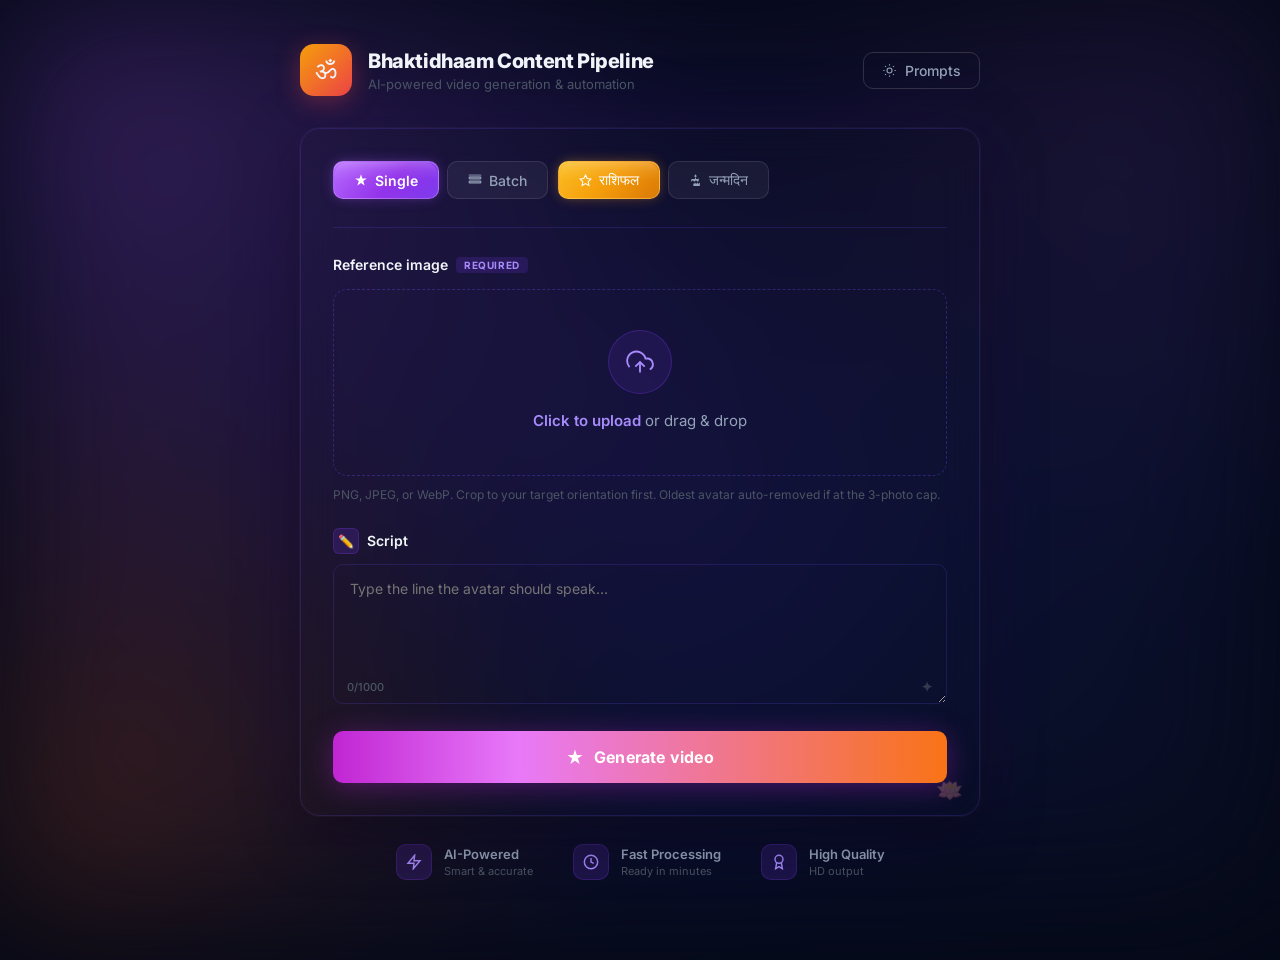
==== static/heygen.html @ e9c5df4c "new prompt for birthday related content on heygen" ====
<!doctype html>
<html lang="en">
  <head>
    <meta charset="utf-8" />
    <meta name="viewport" content="width=device-width, initial-scale=1" />
    <title>Bhaktidhaam · Content Pipeline</title>
    <link rel="preconnect" href="https://fonts.googleapis.com" />
    <link rel="preconnect" href="https://fonts.gstatic.com" crossorigin />
    <link
      href="https://fonts.googleapis.com/css2?family=Inter:wght@400;500;600;700;800&display=swap"
      rel="stylesheet"
    />
    <style>
          *,
          *::before,
          *::after {
            box-sizing: border-box;
            margin: 0;
            padding: 0;
          }

          :root {
            color-scheme: dark;
            /* --bg: #080812; */
            --bg: #040816;
            --card: rgba(255, 255, 255, 0.04);
            --card2: rgba(255, 255, 255, 0.07);
            --border: rgba(120, 80, 255, 0.18);
            --border-hi: rgba(120, 80, 255, 0.45);
            --violet: #7c3aed;
            --violet-l: rgba(124, 58, 237, 0.18);
            --amber: #d97706;
            --amber-l: rgba(217, 119, 6, 0.18);
            --pink: #ec4899;
            --orange: #f97316;
            --green: #34d399;
            --red: #f87171;
            --t1: #f1f5f9;
            --t2: #94a3b8;
            --t3: #4b5563;
            --r: 14px;
            --r-sm: 10px;
          }

          body {
            font-family:
              "Inter",
              -apple-system,
              sans-serif;
            background: var(--bg);
            color: var(--t1);
            min-height: 100vh;
            padding: 44px 20px 80px;
            -webkit-font-smoothing: antialiased;
            overflow-x: hidden;
          }

          /* ── Background glows ── */
          /* body::before {
            content: '';
            position: fixed;
            inset: 0;
            background:
              radial-gradient(ellipse 70% 50% at 0% 100%,   rgba(220,60,20,0.22) 0%, transparent 60%),
              radial-gradient(ellipse 50% 40% at 100% 0%,   rgba(80,40,180,0.18) 0%, transparent 60%),
              radial-gradient(ellipse 40% 30% at 50% 50%,   rgba(80,30,160,0.08) 0%, transparent 70%);
            pointer-events: none;
            z-index: 0;
          } */

          body::before {
            content: "";
            position: fixed;
            inset: 0;
            background:
      /* Purple glow - top left */
              radial-gradient(
                circle at 8% 12%,
                rgba(168, 85, 247, 0.28) 0%,
                rgba(168, 85, 247, 0.15) 20%,
                transparent 45%
              ),
              /* Orange glow - bottom left */
              radial-gradient(
                  circle at 0% 100%,
                  rgba(255, 98, 0, 0.25) 0%,
                  rgba(255, 98, 0, 0.12) 18%,
                  transparent 40%
                ),
              /* Center purple glow */
              radial-gradient(
                  circle at 50% 50%,
                  rgba(124, 58, 237, 0.12) 0%,
                  transparent 45%
                ),
              /* Top right subtle glow */
              radial-gradient(
                  circle at 90% 10%,
                  rgba(236, 72, 153, 0.08) 0%,
                  transparent 35%
                ),
              linear-gradient(
                135deg,
                #040816 0%,
                #060b22 35%,
                #0a1030 70%,
                #090d1f 100%
              );
            filter: blur(80px);
            pointer-events: none;
            z-index: 0;
          }

          /* ॐ watermark */
          .bg-watermark {
            position: fixed;
            left: -30px;
            top: 50%;
            transform: translateY(-50%);
            font-size: 320px;
            color: rgba(120, 80, 255, 0.06);
            pointer-events: none;
            user-select: none;
            z-index: 0;
            line-height: 1;
          }

          .wrap {
            max-width: 680px;
            margin: 0 auto;
            position: relative;
            z-index: 1;
          }

          /* ── Header ── */
          .header {
            display: flex;
            align-items: center;
            justify-content: space-between;
            margin-bottom: 32px;
            gap: 16px;
          }

          .header-left {
            display: flex;
            align-items: center;
            gap: 16px;
          }

          .brand-icon-wrap {
            width: 52px;
            height: 52px;
            border-radius: 14px;
            background: linear-gradient(135deg, #f59e0b 0%, #ef4444 100%);
            display: flex;
            align-items: center;
            justify-content: center;
            font-size: 26px;
            flex-shrink: 0;
            box-shadow: 0 6px 24px rgba(239, 68, 68, 0.35);
            user-select: none;
          }

          .header-left h1 {
            font-size: 20px;
            font-weight: 800;
            letter-spacing: -0.4px;
            color: var(--t1);
            margin: 0 0 3px;
          }
          .header-left p {
            font-size: 13px;
            color: var(--t3);
            margin: 0;
          }

          .settings-btn {
            display: inline-flex;
            align-items: center;
            gap: 8px;
            background: transparent;
            border: 1px solid rgba(255, 255, 255, 0.15);
            color: var(--t2);
            padding: 9px 18px;
            border-radius: 10px;
            font-size: 14px;
            font-family: inherit;
            font-weight: 500;
            cursor: pointer;
            white-space: nowrap;
            flex-shrink: 0;
            transition: all 0.15s;
          }
          .settings-btn:hover {
            border-color: var(--border-hi);
            color: var(--t1);
            background: var(--card);
          }

          /* ── Main card ── */
          .main-card {
            /* background: rgba(16, 12, 42, 0.65); */
            /* background: rgba(10, 14, 40, 0.75); */
            background: transparent;
            border: 1px solid var(--border);
            border-radius: 20px;
            padding: 32px;
            backdrop-filter: blur(20px);
            /* box-shadow:
              0 0 0 1px rgba(120, 80, 255, 0.05),
              0 32px 64px rgba(0, 0, 0, 0.4); */
            box-shadow:
              0 0 0 1px rgba(255, 255, 255, 0.03),
              0 20px 60px rgba(0, 0, 0, 0.45),
              0 0 80px rgba(124, 58, 237, 0.12);
          }

          /* ── Toggle buttons ── */
          .mode-toggle {
            display: flex;
            background: transparent;
            border: none;
            border-radius: 0;
            padding: 0;
            gap: 8px;
            margin-bottom: 0;
            width: fit-content;
          }

          .mode-btn {
            display: inline-flex;
            align-items: center;
            gap: 7px;
            background: rgba(255, 255, 255, 0.05);
            border: 1px solid rgba(255, 255, 255, 0.1);
            color: var(--t2);
            padding: 9px 20px;
            border-radius: 10px;
            font-size: 14px;
            font-family: inherit;
            font-weight: 500;
            cursor: pointer;
            transition: all 0.18s;
            white-space: nowrap;

            isolation: isolate;
            position: relative;
            overflow: visible;
          }

          .mode-btn.active {
            border: 1px solid rgba(255,255,255,0.20);
          }

          .mode-btn:hover:not(.active) {
            background: rgba(255, 255, 255, 0.09);
            color: var(--t1);
            border-color: rgba(255, 255, 255, 0.18);
          }

          /* Type toggles (Single/Batch) active = violet */
          /* .mode-toggle--type .mode-btn.active {
            background: var(--violet);
            border-color: var(--violet);
            color: #fff;
            font-weight: 600;
            box-shadow: 0 4px 16px rgba(124, 58, 237, 0.4);
          } */


          .mode-toggle--type .mode-btn.active {
              background: linear-gradient(
                135deg,
                #b86cff 0%,
                #9333ea 55%,
                #7c3aed 100%
              );
              backdrop-filter: blur(12px);

              border: 1px solid rgba(220,190,255,0.35);

              color: #fff;
              font-weight: 600;

              box-shadow:
                inset 0 1px 0 rgba(255,255,255,0.22),
                inset 0 0 12px rgba(255,255,255,0.04),
                0 0 6px rgba(255,255,255,0.05),
                0 0 16px rgba(168,85,247,0.12);

              position: relative;
          }

          .mode-btn.active::before {
            content: "";
            position: absolute;
            inset: 0px;
            border-radius: inherit;
            background: inherit;
            filter: blur(6px);
            opacity: 0.25;
            z-index: -1;
          }

          .mode-btn.active::after {
            content: "";
            position: absolute;
            inset: 1px;
            border-radius: inherit;

            background: linear-gradient(
              180deg,
              rgba(255,255,255,0.18) 0%,
              rgba(255,255,255,0.06) 25%,
              transparent 50%
            );

            pointer-events: none;
          }


          /* Content toggles (राशिफल/जन्मदिन) active = amber */
          /* .mode-toggle--content .mode-btn.active {
            background: var(--amber);
            border-color: var(--amber);
            color: #fff;
            font-weight: 600;
            box-shadow: 0 4px 16px rgba(217, 119, 6, 0.4);
          } */

          .mode-toggle--content .mode-btn.active {
            background: linear-gradient(
              135deg,
              #fbbf24 0%,
              #f59e0b 50%,
              #d97706 100%
            );

            border: 1px solid rgba(255,220,150,0.35);

            color: #fff;

            box-shadow:
              inset 0 1px 0 rgba(255,255,255,0.22),
              inset 0 0 12px rgba(255,255,255,0.04),
              0 0 6px rgba(255,255,255,0.05),
              0 0 16px rgba(245,158,11,0.10);
          }

          /* Divider */
          .toggles-divider {
            height: 1px;
            background: var(--border);
            margin: 28px 0;
          }

          /* ── Form ── */
          form {
            display: grid;
            gap: 24px;
          }

          label {
            display: grid;
            gap: 10px;
            font-size: 13px;
            font-weight: 600;
            color: var(--t2);
          }

          textarea,
          input[type="text"],
          input[type="date"] {
            background: transparent;
            border: 1px solid var(--border);
            color: var(--t1);
            padding: 13px 16px;
            border-radius: var(--r-sm);
            font-size: 14px;
            font-family: inherit;
            width: 100%;
            outline: none;
            transition:
              border-color 0.15s,
              box-shadow 0.15s;
            appearance: none;
            -webkit-appearance: none;
          }
          textarea:focus,
          input[type="text"]:focus,
          input[type="date"]:focus {
            border-color: var(--border-hi);
            box-shadow: 0 0 0 3px rgba(124, 58, 237, 0.12);
          }
          textarea {
            resize: vertical;
            min-height: 90px;
            line-height: 1.6;
            background: transparent;
          }
          input[type="file"] {
            font-size: 13px;
            color: var(--t2);
          }
          input[type="date"]::-webkit-calendar-picker-indicator {
            filter: invert(0.5);
            cursor: pointer;
          }

          .hint {
            color: var(--t3);
            font-size: 12px;
            line-height: 1.5;
          }
          .hint code {
            background: var(--card2);
            border: 1px solid var(--border);
            padding: 1px 5px;
            border-radius: 4px;
            font-size: 11px;
            color: #a78bfa;
          }

          /* Field label row */
          .field-label-row {
            display: flex;
            align-items: center;
            gap: 8px;
            font-size: 14px;
            font-weight: 600;
            color: var(--t1);
            margin-bottom: 6px;
          }
          .req-pill {
            font-size: 10px;
            font-weight: 700;
            text-transform: uppercase;
            letter-spacing: 0.6px;
            padding: 2px 8px;
            border-radius: 4px;
            background: var(--violet-l);
            color: #a78bfa;
          }

          /* ── Upload area ── */
          .upload-area {
            border: 1.5px dashed rgba(120, 80, 255, 0.3);
            border-radius: var(--r);
            padding: 40px 24px 32px;
            text-align: center;
            cursor: pointer;
            transition:
              border-color 0.18s,
              background 0.18s;
            background: transparent
            position: relative;
          }
          .upload-area:hover,
          .upload-area.dragover {
            border-color: rgba(124, 58, 237, 0.7);
            background: rgba(124, 58, 237, 0.06);
          }
          .upload-area input[type="file"] {
            display: none;
          }

          /* Cloud upload icon */
          .upload-cloud-icon {
            display: inline-flex;
            align-items: center;
            justify-content: center;
            width: 64px;
            height: 64px;
            border-radius: 50%;
            background: rgba(124, 58, 237, 0.12);
            border: 1.5px solid rgba(124, 58, 237, 0.3);
            margin-bottom: 16px;
            color: #a78bfa;
            transition: all 0.18s;
            pointer-events: none;
          }
          .upload-area:hover .upload-cloud-icon,
          .upload-area.dragover .upload-cloud-icon {
            background: rgba(124, 58, 237, 0.22);
            border-color: rgba(124, 58, 237, 0.6);
            color: #c4b5fd;
          }

          /* Lotus decoration in corner */
          .upload-lotus {
            position: absolute;
            bottom: 12px;
            right: 16px;
            font-size: 22px;
            opacity: 0.25;
            pointer-events: none;
            transition: opacity 0.18s;
          }
          .upload-area:hover .upload-lotus {
            opacity: 0.45;
          }

          .upload-label {
            font-size: 15px;
            color: var(--t2);
            line-height: 1.5;
          }
          .upload-label strong {
            color: #a78bfa;
            font-weight: 600;
          }
          .file-name {
            font-size: 13px;
            font-weight: 500;
            color: var(--green);
            margin-top: 10px;
            word-break: break-all;
          }

          /* ── Script field with counter ── */
          .script-field-wrap {
            position: relative;
          }
          .script-field-wrap textarea {
            padding-bottom: 36px;
          }
          .script-footer {
            position: absolute;
            bottom: 12px;
            left: 0;
            right: 0;
            padding: 0 14px;
            display: flex;
            align-items: center;
            justify-content: space-between;
            pointer-events: none;
          }
          .char-count {
            font-size: 11px;
            color: var(--t3);
            font-weight: 500;
          }
          .sparkle-corner {
            font-size: 14px;
            color: var(--t3);
            opacity: 0.6;
          }

          /* Script label row */
          .script-label-inner {
            display: flex;
            align-items: center;
            gap: 8px;
            font-size: 14px;
            font-weight: 600;
            color: var(--t1);
          }
          .script-label-inner .label-icon {
            width: 26px;
            height: 26px;
            background: var(--violet-l);
            border: 1px solid rgba(124, 58, 237, 0.25);
            border-radius: 6px;
            display: inline-flex;
            align-items: center;
            justify-content: center;
            font-size: 13px;
            flex-shrink: 0;
          }

          /* ── Generate button ── */
          .generate-btn {
            background: linear-gradient(90deg, #c026d3 0%, #e879f9 30%, #f97316 100%);
            border: none;
            color: #fff;
            padding: 16px 24px;
            border-radius: var(--r-sm);
            font-size: 16px;
            font-family: inherit;
            font-weight: 700;
            cursor: pointer;
            width: 100%;
            letter-spacing: 0.2px;
            transition:
              transform 0.18s,
              box-shadow 0.18s,
              opacity 0.18s;
            box-shadow: 0 4px 28px rgba(192, 38, 211, 0.35);
            display: flex;
            align-items: center;
            justify-content: center;
            gap: 10px;
          }
          .generate-btn:hover:not(:disabled) {
            transform: translateY(-2px);
            box-shadow: 0 8px 36px rgba(192, 38, 211, 0.45);
          }
          .generate-btn:active:not(:disabled) {
            transform: translateY(0);
          }
          .generate-btn:disabled {
            opacity: 0.45;
            cursor: not-allowed;
            transform: none;
          }

          /* ── Status boxes ── */
          .status {
            margin-top: 20px;
            padding: 20px 22px;
            background: rgba(16, 12, 42, 0.7);
            border: 1px solid var(--border);
            border-radius: var(--r);
            font-size: 13px;
            line-height: 1.7;
            backdrop-filter: blur(12px);
          }
          .status.hidden {
            display: none;
          }

          .badge {
            display: inline-flex;
            align-items: center;
            padding: 3px 10px;
            border-radius: 999px;
            font-size: 11px;
            font-weight: 700;
            text-transform: uppercase;
            letter-spacing: 0.5px;
            background: rgba(148, 163, 184, 0.1);
            color: var(--t2);
          }
          .badge.completed {
            background: rgba(52, 211, 153, 0.12);
            color: var(--green);
          }
          .badge.partial {
            background: rgba(217, 119, 6, 0.12);
            color: #fbbf24;
          }
          .badge.failed {
            background: rgba(248, 113, 113, 0.12);
            color: var(--red);
          }

          pre {
            margin: 12px 0 0;
            background: rgba(0, 0, 0, 0.5);
            padding: 14px;
            border-radius: var(--r-sm);
            overflow: auto;
            font-size: 12px;
            color: var(--t3);
            border: 1px solid var(--border);
            line-height: 1.6;
          }
          video {
            width: 100%;
            margin-top: 14px;
            border-radius: var(--r);
            background: #000;
            box-shadow: 0 4px 20px rgba(0, 0, 0, 0.5);
          }
          a {
            color: #a78bfa;
            text-decoration: none;
          }
          a:hover {
            text-decoration: underline;
          }

          /* ── Batch table ── */
          .batch-table {
            width: 100%;
            border-collapse: collapse;
            margin-top: 14px;
            font-size: 13px;
          }
          .batch-table th {
            text-align: left;
            color: var(--t3);
            font-weight: 600;
            font-size: 11px;
            text-transform: uppercase;
            letter-spacing: 0.5px;
            padding: 5px 10px 8px;
            border-bottom: 1px solid var(--border);
          }
          .batch-table td {
            padding: 8px 10px;
            border-bottom: 1px solid rgba(255, 255, 255, 0.04);
            vertical-align: middle;
          }
          .batch-table tr:last-child td {
            border-bottom: none;
          }
          .batch-table .title-cell {
            color: var(--t2);
            max-width: 200px;
            overflow: hidden;
            text-overflow: ellipsis;
            white-space: nowrap;
          }

          /* ── Footer stats ── */
          .footer-stats {
            display: flex;
            justify-content: center;
            gap: 40px;
            margin-top: 28px;
            flex-wrap: wrap;
          }
          .stat-item {
            display: flex;
            align-items: center;
            gap: 12px;
          }
          .stat-icon-wrap {
            width: 36px;
            height: 36px;
            border-radius: 10px;
            background: var(--violet-l);
            border: 1px solid rgba(124, 58, 237, 0.25);
            display: flex;
            align-items: center;
            justify-content: center;
            color: #a78bfa;
            flex-shrink: 0;
          }
          .stat-title {
            font-size: 13px;
            font-weight: 600;
            color: var(--t2);
            line-height: 1.3;
          }
          .stat-sub {
            font-size: 11px;
            color: var(--t3);
            margin-top: 1px;
          }

          /* ── Modal ── */
          .modal-backdrop {
            display: none;
            position: fixed;
            inset: 0;
            background: rgba(0, 0, 0, 0.7);
            backdrop-filter: blur(8px);
            z-index: 100;
            align-items: center;
            justify-content: center;
            padding: 20px;
          }
          .modal-backdrop.open {
            display: flex;
          }

          .modal {
            background: #0e0b22;
            border: 1px solid var(--border);
            border-radius: 18px;
            padding: 30px;
            width: 100%;
            max-width: 600px;
            box-shadow: 0 24px 80px rgba(0, 0, 0, 0.7);
            animation: modal-pop 0.2s ease;
          }
          @keyframes modal-pop {
            from {
              opacity: 0;
              transform: scale(0.95) translateY(10px);
            }
            to {
              opacity: 1;
              transform: none;
            }
          }

          .modal h2 {
            font-size: 17px;
            font-weight: 700;
            color: var(--t1);
            margin: 0 0 24px;
          }
          .modal-fields {
            display: grid;
            gap: 18px;
          }
          .modal-actions {
            display: flex;
            justify-content: flex-end;
            align-items: center;
            gap: 10px;
            margin-top: 26px;
            padding-top: 20px;
            border-top: 1px solid var(--border);
          }

          .btn-secondary {
            background: var(--card);
            border: 1px solid var(--border);
            color: var(--t2);
            padding: 9px 18px;
            border-radius: var(--r-sm);
            font-size: 13px;
            font-family: inherit;
            font-weight: 500;
            cursor: pointer;
            transition: all 0.15s;
          }
          .btn-secondary:hover {
            background: var(--card2);
            color: var(--t1);
          }

          .btn-save {
            background: var(--violet);
            border: none;
            color: #fff;
            padding: 9px 20px;
            border-radius: var(--r-sm);
            font-size: 13px;
            font-family: inherit;
            font-weight: 700;
            cursor: pointer;
            transition: opacity 0.15s;
          }
          .btn-save:hover {
            opacity: 0.88;
          }

          .saved-indicator {
            font-size: 12px;
            font-weight: 500;
            color: var(--green);
            opacity: 0;
            transition: opacity 0.3s;
            align-self: center;
            margin-right: auto;
          }
          .saved-indicator.show {
            opacity: 1;
          }
    </style>
  </head>
  <body>
    <!-- Background ॐ watermark
    <div class="bg-watermark" aria-hidden="true">ॐ</div>
    <img
      src="https://chatgpt.com/backend-api/estuary/content?id=file_0000000084707208854adce8078307c9&ts=494459&p=fs&cid=1&sig=7f1ba901d41714f2a1adecb5e31705d1893389fdcf5ad331ebc897c928e455e8&v=0"
      alt=""
    /> -->

    <div class="wrap">
      <!-- Header -->
      <div class="header">
        <div class="header-left">
          <div class="brand-icon-wrap" aria-hidden="true">ॐ</div>
          <div>
            <h1>Bhaktidhaam Content Pipeline</h1>
            <p>AI-powered video generation &amp; automation</p>
          </div>
        </div>
        <button class="settings-btn" id="settingsBtn">
          <svg
            width="15"
            height="15"
            viewBox="0 0 24 24"
            fill="none"
            stroke="currentColor"
            stroke-width="1.8"
            aria-hidden="true"
          >
            <circle cx="12" cy="12" r="4" />
            <path
              d="M12 2v2M12 20v2M4.93 4.93l1.41 1.41M17.66 17.66l1.41 1.41M2 12h2M20 12h2M4.93 19.07l1.41-1.41M17.66 6.34l1.41-1.41"
            />
          </svg>
          Prompts
        </button>
      </div>

      <!-- Main card -->
      <div class="main-card">
        <!-- Toggles — IDs and mode-btn/mode-toggle classes unchanged -->
        <div
          style="display: flex; gap: 10px; margin-bottom: 24px; flex-wrap: wrap"
        >
          <div class="mode-toggle mode-toggle--type" style="margin-bottom: 0">
            <button class="mode-btn active" id="modeSingle" type="button">
              <svg
                width="14"
                height="14"
                viewBox="0 0 24 24"
                fill="currentColor"
                aria-hidden="true"
              >
                <path
                  d="M12 2l2.4 7.4H22l-6.2 4.5 2.4 7.4L12 17l-6.2 4.3 2.4-7.4L2 9.4h7.6z"
                />
              </svg>
              Single
            </button>
            <button class="mode-btn" id="modeBatch" type="button">
              <svg
                width="14"
                height="14"
                viewBox="0 0 24 24"
                fill="none"
                stroke="currentColor"
                stroke-width="2"
                aria-hidden="true"
              >
                <rect x="2" y="7" width="20" height="3" rx="1" />
                <rect x="2" y="14" width="20" height="3" rx="1" />
                <rect x="2" y="3" width="20" height="2" rx="1" opacity="0.5" />
              </svg>
              Batch
            </button>
          </div>
          <div
            class="mode-toggle mode-toggle--content"
            style="margin-bottom: 0"
          >
            <button class="mode-btn active" id="contentSunsign" type="button">
              <svg
                width="13"
                height="13"
                viewBox="0 0 24 24"
                fill="none"
                stroke="currentColor"
                stroke-width="2"
                aria-hidden="true"
              >
                <polygon
                  points="12 2 15.09 8.26 22 9.27 17 14.14 18.18 21.02 12 17.77 5.82 21.02 7 14.14 2 9.27 8.91 8.26 12 2"
                />
              </svg>
              राशिफल
            </button>
            <button class="mode-btn" id="contentBirthday" type="button">
              <svg
                width="13"
                height="13"
                viewBox="0 0 24 24"
                fill="currentColor"
                aria-hidden="true"
              >
                <path
                  d="M12 6a2 2 0 0 0 2-2c0-1.5-2-3.5-2-3.5S10 2.5 10 4a2 2 0 0 0 2 2zm6 3h-5V7h-2v2H6a2 2 0 0 0-2 2v3c1.1 0 2-.9 2-2h2c0 1.1.9 2 2 2s2-.9 2-2h2c0 1.1.9 2 2 2s2-.9 2-2v-3a2 2 0 0 0-2-2zM4 22h16v-6c-1.1 0-2 .9-2 2-1.1 0-2-.9-2-2-1.1 0-2 .9-2 2-1.1 0-2-.9-2-2-1.1 0-2 .9-2 2-1.1 0-2-.9-2-2v6z"
                />
              </svg>
              जन्मदिन
            </button>
          </div>
        </div>

        <div class="toggles-divider"></div>

        <form id="form">
          <!-- Reference image — upload-area id/classes unchanged -->
          <div style="display: grid; gap: 10px">
            <div class="field-label-row">
              Reference image <span class="req-pill">Required</span>
            </div>
            <div class="upload-area" id="uploadArea">
              <input
                type="file"
                name="image"
                id="imageInput"
                accept="image/png,image/jpeg,image/webp"
                required
              />
              <div class="upload-cloud-icon" aria-hidden="true">
                <svg
                  width="28"
                  height="28"
                  viewBox="0 0 24 24"
                  fill="none"
                  stroke="currentColor"
                  stroke-width="1.6"
                >
                  <polyline points="16 16 12 12 8 16" />
                  <line x1="12" y1="12" x2="12" y2="21" />
                  <path
                    d="M20.39 18.39A5 5 0 0 0 18 9h-1.26A8 8 0 1 0 3 16.3"
                  />
                </svg>
              </div>
              <div class="upload-label">
                <strong>Click to upload</strong> or drag &amp; drop
              </div>
              <div class="file-name" id="fileName"></div>
              <span class="upload-lotus" aria-hidden="true">🪷</span>
            </div>
            <span class="hint"
              >PNG, JPEG, or WebP. Crop to your target orientation first. Oldest
              avatar auto-removed if at the 3-photo cap.</span
            >
          </div>

          <!-- Single mode: script — id="scriptLabel" unchanged -->
          <label id="scriptLabel">
            <div class="script-label-inner">
              <span class="label-icon" aria-hidden="true">✏️</span>
              Script
            </div>
            <div class="script-field-wrap">
              <textarea
                name="script"
                id="scriptInput"
                rows="4"
                required
                placeholder="Type the line the avatar should speak…"
              ></textarea>
              <div class="script-footer">
                <span class="char-count" id="charCount">0/1000</span>
                <span class="sparkle-corner" aria-hidden="true">✦</span>
              </div>
            </div>
          </label>

          <!-- Batch mode: date — id="publishDateLabel" unchanged -->
          <label id="publishDateLabel" style="display: none">
            Publish date
            <input type="date" id="publishDateInput" />
            <span class="hint"
              >Videos will be saved in a folder named DD-MM-YYYY on the
              NAS.</span
            >
          </label>

          <!-- Batch mode: Excel — id="excelLabel" unchanged -->
          <div
            id="excelLabel"
            style="display: none; gap: 10px; font-size: 13px; color: #94a3b8"
          >
            <div class="field-label-row">
              Scripts Excel <span class="req-pill">Required</span>
            </div>
            <div class="upload-area" id="excelUploadArea">
              <input type="file" name="excel" id="excelInput" accept=".xlsx" />
              <div class="upload-cloud-icon" aria-hidden="true">
                <svg
                  width="28"
                  height="28"
                  viewBox="0 0 24 24"
                  fill="none"
                  stroke="currentColor"
                  stroke-width="1.6"
                >
                  <path
                    d="M14 2H6a2 2 0 0 0-2 2v16a2 2 0 0 0 2 2h12a2 2 0 0 0 2-2V8z"
                  />
                  <polyline points="14 2 14 8 20 8" />
                  <line x1="16" y1="13" x2="8" y2="13" />
                  <line x1="16" y1="17" x2="8" y2="17" />
                </svg>
              </div>
              <div class="upload-label">
                <strong>Choose .xlsx file</strong> or drag here
              </div>
              <div class="file-name" id="excelFileName"></div>
              <span class="upload-lotus" aria-hidden="true">📊</span>
            </div>
            <span class="hint"
              >Required columns: <code>script</code>,
              <code>video_title</code> (optional). One row per video.</span
            >
          </div>

          <!-- Submit — generate-btn class and id unchanged -->
          <button type="submit" class="generate-btn" id="submitBtn">
            <svg
              width="18"
              height="18"
              viewBox="0 0 24 24"
              fill="currentColor"
              aria-hidden="true"
            >
              <path
                d="M12 2l2.4 7.4H22l-6.2 4.5 2.4 7.4L12 17l-6.2 4.3 2.4-7.4L2 9.4h7.6z"
              />
            </svg>
            Generate video
          </button>
        </form>
      </div>

      <div id="status" class="status hidden"></div>
      <div id="batchStatus" class="status hidden"></div>

      <!-- Footer stats -->
      <div class="footer-stats">
        <div class="stat-item">
          <div class="stat-icon-wrap" aria-hidden="true">
            <svg
              width="16"
              height="16"
              viewBox="0 0 24 24"
              fill="none"
              stroke="currentColor"
              stroke-width="2.2"
            >
              <polygon points="13 2 3 14 12 14 11 22 21 10 12 10 13 2" />
            </svg>
          </div>
          <div>
            <div class="stat-title">AI-Powered</div>
            <div class="stat-sub">Smart &amp; accurate</div>
          </div>
        </div>
        <div class="stat-item">
          <div class="stat-icon-wrap" aria-hidden="true">
            <svg
              width="16"
              height="16"
              viewBox="0 0 24 24"
              fill="none"
              stroke="currentColor"
              stroke-width="2.2"
            >
              <circle cx="12" cy="12" r="10" />
              <polyline points="12 6 12 12 16 14" />
            </svg>
          </div>
          <div>
            <div class="stat-title">Fast Processing</div>
            <div class="stat-sub">Ready in minutes</div>
          </div>
        </div>
        <div class="stat-item">
          <div class="stat-icon-wrap" aria-hidden="true">
            <svg
              width="16"
              height="16"
              viewBox="0 0 24 24"
              fill="none"
              stroke="currentColor"
              stroke-width="2.2"
            >
              <circle cx="12" cy="8" r="6" />
              <path d="M15.477 12.89L17 22l-5-3-5 3 1.523-9.11" />
            </svg>
          </div>
          <div>
            <div class="stat-title">High Quality</div>
            <div class="stat-sub">HD output</div>
          </div>
        </div>
      </div>
    </div>

    <!-- Settings modal — all IDs/classes unchanged -->
    <div class="modal-backdrop" id="modalBackdrop">
      <div class="modal" id="modal">
        <h2 id="modalTitle">Prompt Settings</h2>
        <div class="modal-fields">
          <label>
            Video prompt
            <span class="hint">(how the video should look / feel)</span>
            <textarea
              id="settingsVideoPrompt"
              rows="4"
              placeholder="e.g. calm, slight head movement, soft natural expression"
            ></textarea>
          </label>
          <label>
            Motion prompt <span class="hint">(optional, advanced)</span>
            <textarea
              id="settingsMotionPrompt"
              rows="4"
              placeholder="[body part] + [action] + [emotion/intensity]"
            ></textarea>
          </label>
        </div>
        <div class="modal-actions">
          <span class="saved-indicator" id="savedIndicator">Saved</span>
          <button class="btn-secondary" id="cancelBtn">Close</button>
          <button class="btn-save" id="saveSettingsBtn">Save</button>
        </div>
      </div>
    </div>

    <script>
      // --- Mode toggle ---
      let isBatch = false;
      const modeSingleBtn = document.getElementById("modeSingle");
      const modeBatchBtn = document.getElementById("modeBatch");
      const scriptLabel = document.getElementById("scriptLabel");
      const scriptInput = document.getElementById("scriptInput");
      const publishDateLabel = document.getElementById("publishDateLabel");
      const publishDateInput = document.getElementById("publishDateInput");
      const excelLabel = document.getElementById("excelLabel");
      const excelInput = document.getElementById("excelInput");
      const submitBtn = document.getElementById("submitBtn");
      const statusBox = document.getElementById("status");
      const batchStatusBox = document.getElementById("batchStatus");

      // Default date picker to today
      publishDateInput.value = new Date().toISOString().slice(0, 10);

      function setMode(batch) {
        isBatch = batch;
        modeSingleBtn.classList.toggle("active", !batch);
        modeBatchBtn.classList.toggle("active", batch);
        scriptLabel.style.display = batch ? "none" : "";
        publishDateLabel.style.display = batch ? "grid" : "none";
        excelLabel.style.display = batch ? "grid" : "none";
        scriptInput.required = !batch;
        excelInput.required = batch;
        publishDateInput.required = batch;
        submitBtn.querySelector("span")
          ? (submitBtn.querySelector("span").textContent = batch
              ? "Generate batch"
              : "Generate video")
          : (submitBtn.childNodes[submitBtn.childNodes.length - 1].textContent =
              batch ? " Generate batch" : " Generate video");
        statusBox.classList.add("hidden");
        batchStatusBox.classList.add("hidden");
        if (pollTimer) {
          clearInterval(pollTimer);
          pollTimer = null;
        }
      }

      modeSingleBtn.addEventListener("click", () => setMode(false));
      modeBatchBtn.addEventListener("click", () => setMode(true));

      // --- Character counter ---
      const charCount = document.getElementById("charCount");
      scriptInput.addEventListener("input", () => {
        charCount.textContent = `${scriptInput.value.length}/1000`;
      });

      // --- Image upload area ---
      const uploadArea = document.getElementById("uploadArea");
      const imageInput = document.getElementById("imageInput");
      const fileName = document.getElementById("fileName");

      uploadArea.addEventListener("click", (e) => {
        if (e.target !== imageInput) imageInput.click();
      });
      uploadArea.addEventListener("dragover", (e) => {
        e.preventDefault();
        uploadArea.classList.add("dragover");
      });
      uploadArea.addEventListener("dragleave", () =>
        uploadArea.classList.remove("dragover"),
      );
      uploadArea.addEventListener("drop", (e) => {
        e.preventDefault();
        uploadArea.classList.remove("dragover");
        const file = e.dataTransfer.files[0];
        if (file) {
          const dt = new DataTransfer();
          dt.items.add(file);
          imageInput.files = dt.files;
          fileName.textContent = file.name;
        }
      });
      imageInput.addEventListener("change", () => {
        fileName.textContent = imageInput.files[0]
          ? imageInput.files[0].name
          : "";
      });

      // --- Excel upload area ---
      const excelUploadArea = document.getElementById("excelUploadArea");
      const excelFileName = document.getElementById("excelFileName");

      excelUploadArea.addEventListener("click", (e) => {
        if (e.target !== excelInput) excelInput.click();
      });
      excelUploadArea.addEventListener("dragover", (e) => {
        e.preventDefault();
        excelUploadArea.classList.add("dragover");
      });
      excelUploadArea.addEventListener("dragleave", () =>
        excelUploadArea.classList.remove("dragover"),
      );
      excelUploadArea.addEventListener("drop", (e) => {
        e.preventDefault();
        excelUploadArea.classList.remove("dragover");
        const file = e.dataTransfer.files[0];
        if (file) {
          const dt = new DataTransfer();
          dt.items.add(file);
          excelInput.files = dt.files;
          excelFileName.textContent = file.name;
        }
      });
      excelInput.addEventListener("change", () => {
        excelFileName.textContent = excelInput.files[0]
          ? excelInput.files[0].name
          : "";
      });

      // --- Content type toggle ---
      let contentType = "sunsign";
      const DEFAULT_SETTINGS = {
        sunsign: {
          video_prompt:
            "The character is speaking directly to the camera in a calm, soothing, and divine tone, delivering an astrological and spiritual message as if guided by a higher power. Visuals: Soft cinematic lighting with a warm, divine glow on the face. Movements: Natural, graceful human-like head movements, including gentle nods of affirmation and subtle lateral head tilts. Expressions: A serene, compassionate, and divine smile with micro-expressions of wisdom. Eyes: Soft, warm, and prolonged eye contact with the camera, natural blinking, and occasional soft gaze shifts to avoid a dead stare. Lip-Sync & Jaw: Extremely accurate Hindi lip-sync with realistic mouth shape, jaw tension, and natural teeth visibility matching the phonemes. Body Language: Add a rhythmic, visible breathing pattern for a natural life-like presence, and incorporate slow, subtle, open-palm hand gestures to convey peace and avoid stiffness.",
          motion_prompt:
            "A serene spiritual guide delivering a divine message. Movement style: Graceful, slow, and highly empathetic. Maintain a gentle, compassionate smile throughout with micro-expressions of wisdom. Head movements should be fluid—incorporating soft lateral tilts, slow meditative nods of affirmation, and a subtle, rhythmic breathing pattern. Eyes should remain warm and focused on the camera with natural blinking and 'smiling eyes' (Duchenne smile). Mouth movements must be highly articulated for Hindi phonemes, showing realistic jaw tension and natural teeth visibility. Hands should move in a fluid, non-repetitive 'open-palm' gesture near the chest area to convey openness and peace. The overall presence should be calm, avoiding any sudden jerks, reflecting a meditative state of being.",
        },
        birthday: {
          video_prompt:
            "The character is speaking directly to the camera in a warm, affectionate, and heartfelt tone, delivering a personal birthday greeting and an uplifting forecast for the year ahead. Visuals: Soft cinematic lighting with a warm, celebratory glow on the face. Movements: Natural, graceful human-like head movements, including gentle nods of affirmation and subtle lateral head tilts that convey friendliness and care. Expressions: A genuine, joyful, and tender smile with micro-expressions shifting between celebratory warmth, thoughtful reflection, and encouraging optimism. Eyes: Soft, sparkling, and prolonged eye contact with the camera, natural blinking, and 'smiling eyes' (Duchenne smile) to convey sincere well-wishes. Lip-Sync & Jaw: Extremely accurate Hindi lip-sync with realistic mouth shape, jaw tension, and natural teeth visibility matching the phonemes. Body Language: Add a rhythmic, visible breathing pattern for a natural life-like presence, and incorporate slow, subtle, open-palm hand gestures near the chest to convey affection, blessings, and warmth, avoiding stiffness.",
          motion_prompt:
            "A warm, affectionate presenter delivering a heartfelt birthday greeting and a hopeful year-ahead forecast. Movement style: Graceful, gentle, and emotionally engaged. Maintain a genuine, joyful smile throughout with micro-expressions that shift between celebratory warmth (for the wishes), thoughtful curiosity (for the trivia and traits), and encouraging optimism (for career, finance, relationships, and health segments). Head movements should be fluid—incorporating soft lateral tilts, slow nods of affirmation, and a subtle, rhythmic breathing pattern. Eyes should remain warm and focused on the camera with natural blinking and 'smiling eyes' (Duchenne smile), softening further during the affectionate closing message. Mouth movements must be highly articulated for Hindi phonemes, showing realistic jaw tension and natural teeth visibility. Hands should move in fluid, non-repetitive 'open-palm' gestures near the chest area to convey blessings, sincerity, and care. The overall presence should feel personal, celebratory, and reassuring—like a close well-wisher offering heartfelt birthday blessings.",
        },
      };

      document
        .getElementById("contentSunsign")
        .addEventListener("click", () => setContentType("sunsign"));
      document
        .getElementById("contentBirthday")
        .addEventListener("click", () => setContentType("birthday"));

      function setContentType(type) {
        contentType = type;
        document
          .getElementById("contentSunsign")
          .classList.toggle("active", type === "sunsign");
        document
          .getElementById("contentBirthday")
          .classList.toggle("active", type === "birthday");
      }

      // --- Settings (per content type) ---
      function settingsKey() {
        return `heygen_prompt_settings_${contentType}`;
      }
      function loadSettings() {
        try {
          return JSON.parse(localStorage.getItem(settingsKey())) || {};
        } catch {
          return {};
        }
      }
      function saveSettings(data) {
        localStorage.setItem(settingsKey(), JSON.stringify(data));
      }
      function getEffectiveSettings() {
        const saved = loadSettings();
        const defaults = DEFAULT_SETTINGS[contentType];
        return {
          video_prompt: saved.video_prompt ?? defaults.video_prompt,
          motion_prompt: saved.motion_prompt ?? defaults.motion_prompt,
        };
      }

      const modalBackdrop = document.getElementById("modalBackdrop");
      const settingsVideoPrompt = document.getElementById(
        "settingsVideoPrompt",
      );
      const settingsMotionPrompt = document.getElementById(
        "settingsMotionPrompt",
      );
      const savedIndicator = document.getElementById("savedIndicator");
      const modalTitle = document.getElementById("modalTitle");

      document.getElementById("settingsBtn").addEventListener("click", () => {
        modalTitle.textContent = `Prompt Settings — ${contentType === "sunsign" ? "राशिफल" : "जन्मदिन"}`;
        const s = getEffectiveSettings();
        settingsVideoPrompt.value = s.video_prompt;
        settingsMotionPrompt.value = s.motion_prompt;
        modalBackdrop.classList.add("open");
      });

      function closeModal() {
        modalBackdrop.classList.remove("open");
      }
      document
        .getElementById("cancelBtn")
        .addEventListener("click", closeModal);
      modalBackdrop.addEventListener("click", (e) => {
        if (e.target === modalBackdrop) closeModal();
      });
      document.addEventListener("keydown", (e) => {
        if (e.key === "Escape") closeModal();
      });

      document
        .getElementById("saveSettingsBtn")
        .addEventListener("click", () => {
          saveSettings({
            video_prompt: settingsVideoPrompt.value.trim(),
            motion_prompt: settingsMotionPrompt.value.trim(),
          });
          savedIndicator.classList.add("show");
          setTimeout(() => savedIndicator.classList.remove("show"), 1500);
        });

      // --- Single mode poll & render ---
      let pollTimer = null;

      function renderSingle(state) {
        statusBox.classList.remove("hidden");
        const s = state.status || "queued";
        const cls =
          s === "completed" ? "completed" : s === "failed" ? "failed" : "";
        const summary = state.summary || {};
        const localUrl = state.video_local_url;
        const remoteUrl = summary.video_url;
        const player = localUrl
          ? `<video src="${localUrl}" controls></video>`
          : "";
        const links = [
          localUrl ? `<a href="${localUrl}" download>download mp4</a>` : "",
          remoteUrl
            ? `<a href="${remoteUrl}" target="_blank">heygen url (7d)</a>`
            : "",
        ]
          .filter(Boolean)
          .join(" · ");

        statusBox.innerHTML = `
          <div><span class="badge ${cls}">${s}</span> ${state.stage_message || ""}</div>
          <div style="margin-top:8px;color:#8b94a7;">job: <code>${state.job_id}</code></div>
          ${state.error ? `<div style="color:#ff8b8b;margin-top:8px;">${state.error}</div>` : ""}
          ${links ? `<div style="margin-top:10px;">${links}</div>` : ""}
          ${player}
          <pre>${JSON.stringify(summary, null, 2)}</pre>
        `;
      }

      async function pollSingle(jobId) {
        try {
          const res = await fetch(`/video/heygen/${jobId}`);
          if (!res.ok) throw new Error(`status ${res.status}`);
          const state = await res.json();
          renderSingle(state);
          if (state.status === "completed" || state.status === "failed") {
            clearInterval(pollTimer);
            pollTimer = null;
            submitBtn.disabled = false;
          }
        } catch (e) {
          statusBox.innerHTML = `<div style="color:#ff8b8b;">Polling error: ${e.message}</div>`;
        }
      }

      // --- Batch mode poll & render ---
      const BATCH_STATUS_LABELS = {
        queued: "",
        running: "running",
        completed: "completed",
        partial: "partial",
        failed: "failed",
      };

      function badgeCls(s) {
        if (s === "completed") return "completed";
        if (s === "failed") return "failed";
        if (s === "partial") return "partial";
        return "";
      }

      function renderBatch(state) {
        batchStatusBox.classList.remove("hidden");
        const overall = state.status || "queued";
        const rowsHtml = (state.rows || [])
          .map((row) => {
            const s = row.status || "pending";
            const link = row.video_local_url
              ? `<a href="${row.video_local_url}" download>download</a>`
              : row.error
                ? `<span style="color:#ff8b8b;font-size:11px;">${row.error}</span>`
                : "—";
            return `<tr>
            <td style="color:#8b94a7;">${row.row_index}</td>
            <td class="title-cell">${row.video_title}</td>
            <td><span class="badge ${badgeCls(s)}">${s}</span></td>
            <td>${link}</td>
          </tr>`;
          })
          .join("");

        batchStatusBox.innerHTML = `
          <div style="display:flex;align-items:center;justify-content:space-between;">
            <div><span class="badge ${badgeCls(overall)}">${overall}</span> ${state.done}/${state.total} complete${state.failed_count ? ` · ${state.failed_count} failed` : ""}</div>
            <div style="color:#8b94a7;font-size:11px;">batch: <code>${state.batch_id}</code></div>
          </div>
          ${
            rowsHtml
              ? `<table class="batch-table" style="margin-top:12px;">
            <thead><tr><th>#</th><th>Title</th><th>Status</th><th>Download</th></tr></thead>
            <tbody>${rowsHtml}</tbody>
          </table>`
              : ""
          }
        `;
      }

      async function pollBatch(batchId) {
        try {
          const res = await fetch(`/video/heygen/batch/${batchId}`);
          if (!res.ok) throw new Error(`status ${res.status}`);
          const state = await res.json();
          renderBatch(state);
          const done = ["completed", "partial", "failed"].includes(
            state.status,
          );
          if (done) {
            clearInterval(pollTimer);
            pollTimer = null;
            submitBtn.disabled = false;
          }
        } catch (e) {
          batchStatusBox.innerHTML = `<div style="color:#ff8b8b;">Polling error: ${e.message}</div>`;
        }
      }

      // --- Form submit ---
      const form = document.getElementById("form");

      form.addEventListener("submit", async (ev) => {
        ev.preventDefault();
        submitBtn.disabled = true;
        if (pollTimer) {
          clearInterval(pollTimer);
          pollTimer = null;
        }

        const s = getEffectiveSettings();

        if (!isBatch) {
          // Single mode
          statusBox.classList.remove("hidden");
          statusBox.innerHTML = `<div><span class="badge">submitting</span></div>`;
          batchStatusBox.classList.add("hidden");

          const fd = new FormData(form);
          if (s.video_prompt) fd.append("video_prompt", s.video_prompt);
          if (s.motion_prompt) fd.append("motion_prompt", s.motion_prompt);

          try {
            const res = await fetch("/video/heygen", {
              method: "POST",
              body: fd,
            });
            if (!res.ok) {
              const t = await res.text();
              throw new Error(t || `HTTP ${res.status}`);
            }
            const data = await res.json();
            pollTimer = setInterval(() => pollSingle(data.job_id), 4000);
            pollSingle(data.job_id);
          } catch (e) {
            submitBtn.disabled = false;
            statusBox.innerHTML = `<div style="color:#ff8b8b;">${e.message}</div>`;
          }
        } else {
          // Batch mode
          batchStatusBox.classList.remove("hidden");
          batchStatusBox.innerHTML = `<div><span class="badge">submitting</span></div>`;
          statusBox.classList.add("hidden");

          if (!excelInput.files[0]) {
            batchStatusBox.innerHTML = `<div style="color:#ff8b8b;">Please select an Excel file.</div>`;
            submitBtn.disabled = false;
            return;
          }

          const fd = new FormData();
          fd.append("image", imageInput.files[0]);
          fd.append("excel", excelInput.files[0]);
          if (publishDateInput.value)
            fd.append("publish_date", publishDateInput.value);
          if (s.video_prompt) fd.append("video_prompt", s.video_prompt);
          if (s.motion_prompt) fd.append("motion_prompt", s.motion_prompt);

          try {
            const res = await fetch("/video/heygen/batch", {
              method: "POST",
              body: fd,
            });
            if (!res.ok) {
              const t = await res.text();
              throw new Error(t || `HTTP ${res.status}`);
            }
            const data = await res.json();
            pollTimer = setInterval(() => pollBatch(data.batch_id), 4000);
            pollBatch(data.batch_id);
          } catch (e) {
            submitBtn.disabled = false;
            batchStatusBox.innerHTML = `<div style="color:#ff8b8b;">${e.message}</div>`;
          }
        }
      });
    </script>
  </body>
</html>
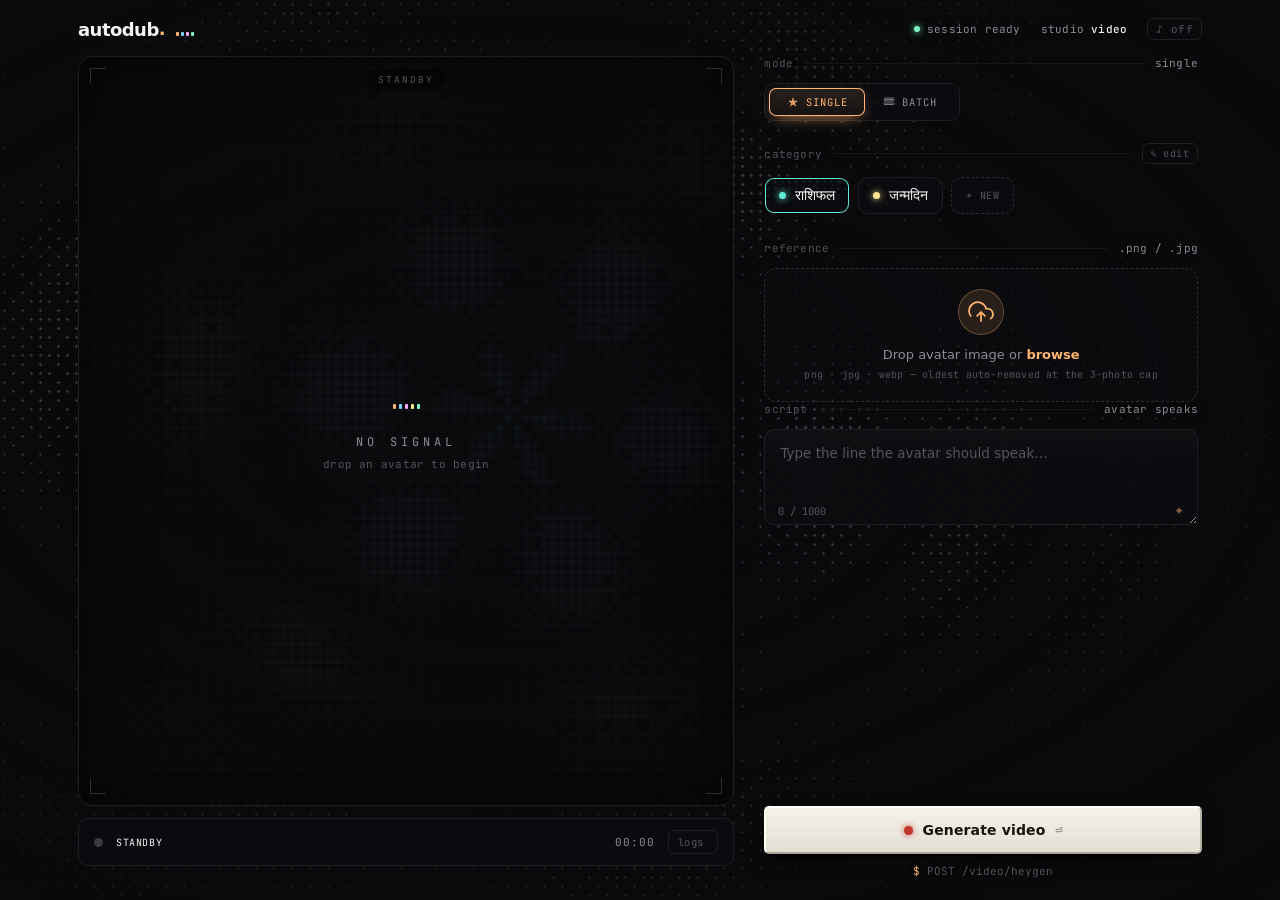
==== commit 6c176231: "inference cost optimised" ====
--- a/static/heygen.html
+++ b/static/heygen.html
@@ -1,1598 +1,726 @@
 <!doctype html>
 <html lang="en">
-  <head>
-    <meta charset="utf-8" />
-    <meta name="viewport" content="width=device-width, initial-scale=1" />
-    <title>Bhaktidhaam · Content Pipeline</title>
-    <link rel="preconnect" href="https://fonts.googleapis.com" />
-    <link rel="preconnect" href="https://fonts.gstatic.com" crossorigin />
-    <link
-      href="https://fonts.googleapis.com/css2?family=Inter:wght@400;500;600;700;800&display=swap"
-      rel="stylesheet"
-    />
-    <style>
-          *,
-          *::before,
-          *::after {
-            box-sizing: border-box;
-            margin: 0;
-            padding: 0;
-          }
-
-          :root {
-            color-scheme: dark;
-            /* --bg: #080812; */
-            --bg: #040816;
-            --card: rgba(255, 255, 255, 0.04);
-            --card2: rgba(255, 255, 255, 0.07);
-            --border: rgba(120, 80, 255, 0.18);
-            --border-hi: rgba(120, 80, 255, 0.45);
-            --violet: #7c3aed;
-            --violet-l: rgba(124, 58, 237, 0.18);
-            --amber: #d97706;
-            --amber-l: rgba(217, 119, 6, 0.18);
-            --pink: #ec4899;
-            --orange: #f97316;
-            --green: #34d399;
-            --red: #f87171;
-            --t1: #f1f5f9;
-            --t2: #94a3b8;
-            --t3: #4b5563;
-            --r: 14px;
-            --r-sm: 10px;
-          }
-
-          body {
-            font-family:
-              "Inter",
-              -apple-system,
-              sans-serif;
-            background: var(--bg);
-            color: var(--t1);
-            min-height: 100vh;
-            padding: 44px 20px 80px;
-            -webkit-font-smoothing: antialiased;
-            overflow-x: hidden;
-          }
-
-          /* ── Background glows ── */
-          /* body::before {
-            content: '';
-            position: fixed;
-            inset: 0;
-            background:
-              radial-gradient(ellipse 70% 50% at 0% 100%,   rgba(220,60,20,0.22) 0%, transparent 60%),
-              radial-gradient(ellipse 50% 40% at 100% 0%,   rgba(80,40,180,0.18) 0%, transparent 60%),
-              radial-gradient(ellipse 40% 30% at 50% 50%,   rgba(80,30,160,0.08) 0%, transparent 70%);
-            pointer-events: none;
-            z-index: 0;
-          } */
-
-          body::before {
-            content: "";
-            position: fixed;
-            inset: 0;
-            background:
-      /* Purple glow - top left */
-              radial-gradient(
-                circle at 8% 12%,
-                rgba(168, 85, 247, 0.28) 0%,
-                rgba(168, 85, 247, 0.15) 20%,
-                transparent 45%
-              ),
-              /* Orange glow - bottom left */
-              radial-gradient(
-                  circle at 0% 100%,
-                  rgba(255, 98, 0, 0.25) 0%,
-                  rgba(255, 98, 0, 0.12) 18%,
-                  transparent 40%
-                ),
-              /* Center purple glow */
-              radial-gradient(
-                  circle at 50% 50%,
-                  rgba(124, 58, 237, 0.12) 0%,
-                  transparent 45%
-                ),
-              /* Top right subtle glow */
-              radial-gradient(
-                  circle at 90% 10%,
-                  rgba(236, 72, 153, 0.08) 0%,
-                  transparent 35%
-                ),
-              linear-gradient(
-                135deg,
-                #040816 0%,
-                #060b22 35%,
-                #0a1030 70%,
-                #090d1f 100%
-              );
-            filter: blur(80px);
-            pointer-events: none;
-            z-index: 0;
-          }
-
-          /* ॐ watermark */
-          .bg-watermark {
-            position: fixed;
-            left: -30px;
-            top: 50%;
-            transform: translateY(-50%);
-            font-size: 320px;
-            color: rgba(120, 80, 255, 0.06);
-            pointer-events: none;
-            user-select: none;
-            z-index: 0;
-            line-height: 1;
-          }
-
-          .wrap {
-            max-width: 680px;
-            margin: 0 auto;
-            position: relative;
-            z-index: 1;
-          }
-
-          /* ── Header ── */
-          .header {
-            display: flex;
-            align-items: center;
-            justify-content: space-between;
-            margin-bottom: 32px;
-            gap: 16px;
-          }
-
-          .header-left {
-            display: flex;
-            align-items: center;
-            gap: 16px;
-          }
-
-          .brand-icon-wrap {
-            width: 52px;
-            height: 52px;
-            border-radius: 14px;
-            background: linear-gradient(135deg, #f59e0b 0%, #ef4444 100%);
-            display: flex;
-            align-items: center;
-            justify-content: center;
-            font-size: 26px;
-            flex-shrink: 0;
-            box-shadow: 0 6px 24px rgba(239, 68, 68, 0.35);
-            user-select: none;
-          }
-
-          .header-left h1 {
-            font-size: 20px;
-            font-weight: 800;
-            letter-spacing: -0.4px;
-            color: var(--t1);
-            margin: 0 0 3px;
-          }
-          .header-left p {
-            font-size: 13px;
-            color: var(--t3);
-            margin: 0;
-          }
-
-          .settings-btn {
-            display: inline-flex;
-            align-items: center;
-            gap: 8px;
-            background: transparent;
-            border: 1px solid rgba(255, 255, 255, 0.15);
-            color: var(--t2);
-            padding: 9px 18px;
-            border-radius: 10px;
-            font-size: 14px;
-            font-family: inherit;
-            font-weight: 500;
-            cursor: pointer;
-            white-space: nowrap;
-            flex-shrink: 0;
-            transition: all 0.15s;
-          }
-          .settings-btn:hover {
-            border-color: var(--border-hi);
-            color: var(--t1);
-            background: var(--card);
-          }
-
-          /* ── Main card ── */
-          .main-card {
-            /* background: rgba(16, 12, 42, 0.65); */
-            /* background: rgba(10, 14, 40, 0.75); */
-            background: transparent;
-            border: 1px solid var(--border);
-            border-radius: 20px;
-            padding: 32px;
-            backdrop-filter: blur(20px);
-            /* box-shadow:
-              0 0 0 1px rgba(120, 80, 255, 0.05),
-              0 32px 64px rgba(0, 0, 0, 0.4); */
-            box-shadow:
-              0 0 0 1px rgba(255, 255, 255, 0.03),
-              0 20px 60px rgba(0, 0, 0, 0.45),
-              0 0 80px rgba(124, 58, 237, 0.12);
-          }
-
-          /* ── Toggle buttons ── */
-          .mode-toggle {
-            display: flex;
-            background: transparent;
-            border: none;
-            border-radius: 0;
-            padding: 0;
-            gap: 8px;
-            margin-bottom: 0;
-            width: fit-content;
-          }
-
-          .mode-btn {
-            display: inline-flex;
-            align-items: center;
-            gap: 7px;
-            background: rgba(255, 255, 255, 0.05);
-            border: 1px solid rgba(255, 255, 255, 0.1);
-            color: var(--t2);
-            padding: 9px 20px;
-            border-radius: 10px;
-            font-size: 14px;
-            font-family: inherit;
-            font-weight: 500;
-            cursor: pointer;
-            transition: all 0.18s;
-            white-space: nowrap;
-
-            isolation: isolate;
-            position: relative;
-            overflow: visible;
-          }
-
-          .mode-btn.active {
-            border: 1px solid rgba(255,255,255,0.20);
-          }
-
-          .mode-btn:hover:not(.active) {
-            background: rgba(255, 255, 255, 0.09);
-            color: var(--t1);
-            border-color: rgba(255, 255, 255, 0.18);
-          }
-
-          /* Type toggles (Single/Batch) active = violet */
-          /* .mode-toggle--type .mode-btn.active {
-            background: var(--violet);
-            border-color: var(--violet);
-            color: #fff;
-            font-weight: 600;
-            box-shadow: 0 4px 16px rgba(124, 58, 237, 0.4);
-          } */
-
-
-          .mode-toggle--type .mode-btn.active {
-              background: linear-gradient(
-                135deg,
-                #b86cff 0%,
-                #9333ea 55%,
-                #7c3aed 100%
-              );
-              backdrop-filter: blur(12px);
-
-              border: 1px solid rgba(220,190,255,0.35);
-
-              color: #fff;
-              font-weight: 600;
-
-              box-shadow:
-                inset 0 1px 0 rgba(255,255,255,0.22),
-                inset 0 0 12px rgba(255,255,255,0.04),
-                0 0 6px rgba(255,255,255,0.05),
-                0 0 16px rgba(168,85,247,0.12);
-
-              position: relative;
-          }
-
-          .mode-btn.active::before {
-            content: "";
-            position: absolute;
-            inset: 0px;
-            border-radius: inherit;
-            background: inherit;
-            filter: blur(6px);
-            opacity: 0.25;
-            z-index: -1;
-          }
-
-          .mode-btn.active::after {
-            content: "";
-            position: absolute;
-            inset: 1px;
-            border-radius: inherit;
-
-            background: linear-gradient(
-              180deg,
-              rgba(255,255,255,0.18) 0%,
-              rgba(255,255,255,0.06) 25%,
-              transparent 50%
-            );
-
-            pointer-events: none;
-          }
-
-
-          /* Content toggles (राशिफल/जन्मदिन) active = amber */
-          /* .mode-toggle--content .mode-btn.active {
-            background: var(--amber);
-            border-color: var(--amber);
-            color: #fff;
-            font-weight: 600;
-            box-shadow: 0 4px 16px rgba(217, 119, 6, 0.4);
-          } */
-
-          .mode-toggle--content .mode-btn.active {
-            background: linear-gradient(
-              135deg,
-              #fbbf24 0%,
-              #f59e0b 50%,
-              #d97706 100%
-            );
-
-            border: 1px solid rgba(255,220,150,0.35);
-
-            color: #fff;
-
-            box-shadow:
-              inset 0 1px 0 rgba(255,255,255,0.22),
-              inset 0 0 12px rgba(255,255,255,0.04),
-              0 0 6px rgba(255,255,255,0.05),
-              0 0 16px rgba(245,158,11,0.10);
-          }
-
-          /* Divider */
-          .toggles-divider {
-            height: 1px;
-            background: var(--border);
-            margin: 28px 0;
-          }
-
-          /* ── Form ── */
-          form {
-            display: grid;
-            gap: 24px;
-          }
-
-          label {
-            display: grid;
-            gap: 10px;
-            font-size: 13px;
-            font-weight: 600;
-            color: var(--t2);
-          }
-
-          textarea,
-          input[type="text"],
-          input[type="date"] {
-            background: transparent;
-            border: 1px solid var(--border);
-            color: var(--t1);
-            padding: 13px 16px;
-            border-radius: var(--r-sm);
-            font-size: 14px;
-            font-family: inherit;
-            width: 100%;
-            outline: none;
-            transition:
-              border-color 0.15s,
-              box-shadow 0.15s;
-            appearance: none;
-            -webkit-appearance: none;
-          }
-          textarea:focus,
-          input[type="text"]:focus,
-          input[type="date"]:focus {
-            border-color: var(--border-hi);
-            box-shadow: 0 0 0 3px rgba(124, 58, 237, 0.12);
-          }
-          textarea {
-            resize: vertical;
-            min-height: 90px;
-            line-height: 1.6;
-            background: transparent;
-          }
-          input[type="file"] {
-            font-size: 13px;
-            color: var(--t2);
-          }
-          input[type="date"]::-webkit-calendar-picker-indicator {
-            filter: invert(0.5);
-            cursor: pointer;
-          }
-
-          .hint {
-            color: var(--t3);
-            font-size: 12px;
-            line-height: 1.5;
-          }
-          .hint code {
-            background: var(--card2);
-            border: 1px solid var(--border);
-            padding: 1px 5px;
-            border-radius: 4px;
-            font-size: 11px;
-            color: #a78bfa;
-          }
-
-          /* Field label row */
-          .field-label-row {
-            display: flex;
-            align-items: center;
-            gap: 8px;
-            font-size: 14px;
-            font-weight: 600;
-            color: var(--t1);
-            margin-bottom: 6px;
-          }
-          .req-pill {
-            font-size: 10px;
-            font-weight: 700;
-            text-transform: uppercase;
-            letter-spacing: 0.6px;
-            padding: 2px 8px;
-            border-radius: 4px;
-            background: var(--violet-l);
-            color: #a78bfa;
-          }
-
-          /* ── Upload area ── */
-          .upload-area {
-            border: 1.5px dashed rgba(120, 80, 255, 0.3);
-            border-radius: var(--r);
-            padding: 40px 24px 32px;
-            text-align: center;
-            cursor: pointer;
-            transition:
-              border-color 0.18s,
-              background 0.18s;
-            background: transparent
-            position: relative;
-          }
-          .upload-area:hover,
-          .upload-area.dragover {
-            border-color: rgba(124, 58, 237, 0.7);
-            background: rgba(124, 58, 237, 0.06);
-          }
-          .upload-area input[type="file"] {
-            display: none;
-          }
-
-          /* Cloud upload icon */
-          .upload-cloud-icon {
-            display: inline-flex;
-            align-items: center;
-            justify-content: center;
-            width: 64px;
-            height: 64px;
-            border-radius: 50%;
-            background: rgba(124, 58, 237, 0.12);
-            border: 1.5px solid rgba(124, 58, 237, 0.3);
-            margin-bottom: 16px;
-            color: #a78bfa;
-            transition: all 0.18s;
-            pointer-events: none;
-          }
-          .upload-area:hover .upload-cloud-icon,
-          .upload-area.dragover .upload-cloud-icon {
-            background: rgba(124, 58, 237, 0.22);
-            border-color: rgba(124, 58, 237, 0.6);
-            color: #c4b5fd;
-          }
-
-          /* Lotus decoration in corner */
-          .upload-lotus {
-            position: absolute;
-            bottom: 12px;
-            right: 16px;
-            font-size: 22px;
-            opacity: 0.25;
-            pointer-events: none;
-            transition: opacity 0.18s;
-          }
-          .upload-area:hover .upload-lotus {
-            opacity: 0.45;
-          }
-
-          .upload-label {
-            font-size: 15px;
-            color: var(--t2);
-            line-height: 1.5;
-          }
-          .upload-label strong {
-            color: #a78bfa;
-            font-weight: 600;
-          }
-          .file-name {
-            font-size: 13px;
-            font-weight: 500;
-            color: var(--green);
-            margin-top: 10px;
-            word-break: break-all;
-          }
-
-          /* ── Script field with counter ── */
-          .script-field-wrap {
-            position: relative;
-          }
-          .script-field-wrap textarea {
-            padding-bottom: 36px;
-          }
-          .script-footer {
-            position: absolute;
-            bottom: 12px;
-            left: 0;
-            right: 0;
-            padding: 0 14px;
-            display: flex;
-            align-items: center;
-            justify-content: space-between;
-            pointer-events: none;
-          }
-          .char-count {
-            font-size: 11px;
-            color: var(--t3);
-            font-weight: 500;
-          }
-          .sparkle-corner {
-            font-size: 14px;
-            color: var(--t3);
-            opacity: 0.6;
-          }
-
-          /* Script label row */
-          .script-label-inner {
-            display: flex;
-            align-items: center;
-            gap: 8px;
-            font-size: 14px;
-            font-weight: 600;
-            color: var(--t1);
-          }
-          .script-label-inner .label-icon {
-            width: 26px;
-            height: 26px;
-            background: var(--violet-l);
-            border: 1px solid rgba(124, 58, 237, 0.25);
-            border-radius: 6px;
-            display: inline-flex;
-            align-items: center;
-            justify-content: center;
-            font-size: 13px;
-            flex-shrink: 0;
-          }
-
-          /* ── Generate button ── */
-          .generate-btn {
-            background: linear-gradient(90deg, #c026d3 0%, #e879f9 30%, #f97316 100%);
-            border: none;
-            color: #fff;
-            padding: 16px 24px;
-            border-radius: var(--r-sm);
-            font-size: 16px;
-            font-family: inherit;
-            font-weight: 700;
-            cursor: pointer;
-            width: 100%;
-            letter-spacing: 0.2px;
-            transition:
-              transform 0.18s,
-              box-shadow 0.18s,
-              opacity 0.18s;
-            box-shadow: 0 4px 28px rgba(192, 38, 211, 0.35);
-            display: flex;
-            align-items: center;
-            justify-content: center;
-            gap: 10px;
-          }
-          .generate-btn:hover:not(:disabled) {
-            transform: translateY(-2px);
-            box-shadow: 0 8px 36px rgba(192, 38, 211, 0.45);
-          }
-          .generate-btn:active:not(:disabled) {
-            transform: translateY(0);
-          }
-          .generate-btn:disabled {
-            opacity: 0.45;
-            cursor: not-allowed;
-            transform: none;
-          }
-
-          /* ── Status boxes ── */
-          .status {
-            margin-top: 20px;
-            padding: 20px 22px;
-            background: rgba(16, 12, 42, 0.7);
-            border: 1px solid var(--border);
-            border-radius: var(--r);
-            font-size: 13px;
-            line-height: 1.7;
-            backdrop-filter: blur(12px);
-          }
-          .status.hidden {
-            display: none;
-          }
-
-          .badge {
-            display: inline-flex;
-            align-items: center;
-            padding: 3px 10px;
-            border-radius: 999px;
-            font-size: 11px;
-            font-weight: 700;
-            text-transform: uppercase;
-            letter-spacing: 0.5px;
-            background: rgba(148, 163, 184, 0.1);
-            color: var(--t2);
-          }
-          .badge.completed {
-            background: rgba(52, 211, 153, 0.12);
-            color: var(--green);
-          }
-          .badge.partial {
-            background: rgba(217, 119, 6, 0.12);
-            color: #fbbf24;
-          }
-          .badge.failed {
-            background: rgba(248, 113, 113, 0.12);
-            color: var(--red);
-          }
-
-          pre {
-            margin: 12px 0 0;
-            background: rgba(0, 0, 0, 0.5);
-            padding: 14px;
-            border-radius: var(--r-sm);
-            overflow: auto;
-            font-size: 12px;
-            color: var(--t3);
-            border: 1px solid var(--border);
-            line-height: 1.6;
-          }
-          video {
-            width: 100%;
-            margin-top: 14px;
-            border-radius: var(--r);
-            background: #000;
-            box-shadow: 0 4px 20px rgba(0, 0, 0, 0.5);
-          }
-          a {
-            color: #a78bfa;
-            text-decoration: none;
-          }
-          a:hover {
-            text-decoration: underline;
-          }
-
-          /* ── Batch table ── */
-          .batch-table {
-            width: 100%;
-            border-collapse: collapse;
-            margin-top: 14px;
-            font-size: 13px;
-          }
-          .batch-table th {
-            text-align: left;
-            color: var(--t3);
-            font-weight: 600;
-            font-size: 11px;
-            text-transform: uppercase;
-            letter-spacing: 0.5px;
-            padding: 5px 10px 8px;
-            border-bottom: 1px solid var(--border);
-          }
-          .batch-table td {
-            padding: 8px 10px;
-            border-bottom: 1px solid rgba(255, 255, 255, 0.04);
-            vertical-align: middle;
-          }
-          .batch-table tr:last-child td {
-            border-bottom: none;
-          }
-          .batch-table .title-cell {
-            color: var(--t2);
-            max-width: 200px;
-            overflow: hidden;
-            text-overflow: ellipsis;
-            white-space: nowrap;
-          }
-
-          /* ── Footer stats ── */
-          .footer-stats {
-            display: flex;
-            justify-content: center;
-            gap: 40px;
-            margin-top: 28px;
-            flex-wrap: wrap;
-          }
-          .stat-item {
-            display: flex;
-            align-items: center;
-            gap: 12px;
-          }
-          .stat-icon-wrap {
-            width: 36px;
-            height: 36px;
-            border-radius: 10px;
-            background: var(--violet-l);
-            border: 1px solid rgba(124, 58, 237, 0.25);
-            display: flex;
-            align-items: center;
-            justify-content: center;
-            color: #a78bfa;
-            flex-shrink: 0;
-          }
-          .stat-title {
-            font-size: 13px;
-            font-weight: 600;
-            color: var(--t2);
-            line-height: 1.3;
-          }
-          .stat-sub {
-            font-size: 11px;
-            color: var(--t3);
-            margin-top: 1px;
-          }
-
-          /* ── Modal ── */
-          .modal-backdrop {
-            display: none;
-            position: fixed;
-            inset: 0;
-            background: rgba(0, 0, 0, 0.7);
-            backdrop-filter: blur(8px);
-            z-index: 100;
-            align-items: center;
-            justify-content: center;
-            padding: 20px;
-          }
-          .modal-backdrop.open {
-            display: flex;
-          }
-
-          .modal {
-            background: #0e0b22;
-            border: 1px solid var(--border);
-            border-radius: 18px;
-            padding: 30px;
-            width: 100%;
-            max-width: 600px;
-            box-shadow: 0 24px 80px rgba(0, 0, 0, 0.7);
-            animation: modal-pop 0.2s ease;
-          }
-          @keyframes modal-pop {
-            from {
-              opacity: 0;
-              transform: scale(0.95) translateY(10px);
-            }
-            to {
-              opacity: 1;
-              transform: none;
-            }
-          }
-
-          .modal h2 {
-            font-size: 17px;
-            font-weight: 700;
-            color: var(--t1);
-            margin: 0 0 24px;
-          }
-          .modal-fields {
-            display: grid;
-            gap: 18px;
-          }
-          .modal-actions {
-            display: flex;
-            justify-content: flex-end;
-            align-items: center;
-            gap: 10px;
-            margin-top: 26px;
-            padding-top: 20px;
-            border-top: 1px solid var(--border);
-          }
-
-          .btn-secondary {
-            background: var(--card);
-            border: 1px solid var(--border);
-            color: var(--t2);
-            padding: 9px 18px;
-            border-radius: var(--r-sm);
-            font-size: 13px;
-            font-family: inherit;
-            font-weight: 500;
-            cursor: pointer;
-            transition: all 0.15s;
-          }
-          .btn-secondary:hover {
-            background: var(--card2);
-            color: var(--t1);
-          }
-
-          .btn-save {
-            background: var(--violet);
-            border: none;
-            color: #fff;
-            padding: 9px 20px;
-            border-radius: var(--r-sm);
-            font-size: 13px;
-            font-family: inherit;
-            font-weight: 700;
-            cursor: pointer;
-            transition: opacity 0.15s;
-          }
-          .btn-save:hover {
-            opacity: 0.88;
-          }
-
-          .saved-indicator {
-            font-size: 12px;
-            font-weight: 500;
-            color: var(--green);
-            opacity: 0;
-            transition: opacity 0.3s;
-            align-self: center;
-            margin-right: auto;
-          }
-          .saved-indicator.show {
-            opacity: 1;
-          }
-    </style>
-  </head>
-  <body>
-    <!-- Background ॐ watermark
-    <div class="bg-watermark" aria-hidden="true">ॐ</div>
-    <img
-      src="https://chatgpt.com/backend-api/estuary/content?id=file_0000000084707208854adce8078307c9&ts=494459&p=fs&cid=1&sig=7f1ba901d41714f2a1adecb5e31705d1893389fdcf5ad331ebc897c928e455e8&v=0"
-      alt=""
-    /> -->
-
-    <div class="wrap">
-      <!-- Header -->
-      <div class="header">
-        <div class="header-left">
-          <div class="brand-icon-wrap" aria-hidden="true">ॐ</div>
-          <div>
-            <h1>Bhaktidhaam Content Pipeline</h1>
-            <p>AI-powered video generation &amp; automation</p>
+<head>
+<link rel="icon" href="favicon.png" />
+<meta charset="utf-8" />
+<meta name="viewport" content="width=device-width, initial-scale=1" />
+<title>AutoDub · Video Studio</title>
+<link rel="preconnect" href="https://fonts.googleapis.com" />
+<link rel="preconnect" href="https://fonts.gstatic.com" crossorigin />
+<link href="https://fonts.googleapis.com/css2?family=Space+Grotesk:wght@400;500;600;700&family=JetBrains+Mono:wght@400;500;700&family=Instrument+Serif:ital@1&display=swap" rel="stylesheet" />
+<link rel="stylesheet" href="/static/style.css?v=8" />
+<style>
+  /* ── Studio Monitor layout — shares the AutoDub token system, fresh structure ── */
+
+  /* iris background: radial mask + center-weighted scrim (overrides style.css wave/scrim) */
+  #wave{ -webkit-mask-image:radial-gradient(120% 120% at 40% 46%, #000 0%, #000 34%, rgba(0,0,0,.5) 66%, rgba(0,0,0,.12) 100%);
+                 mask-image:radial-gradient(120% 120% at 40% 46%, #000 0%, #000 34%, rgba(0,0,0,.5) 66%, rgba(0,0,0,.12) 100%); }
+  .scrim{ background:radial-gradient(120% 100% at 40% 46%, transparent 14%, rgba(10,10,12,.55) 52%, var(--bg) 100%); }
+
+  main.studio{ flex:1; min-height:0; display:grid; grid-template-columns:1.5fr 1fr; gap:0 30px; align-content:stretch; padding-bottom:22px; }
+
+  /* ── left: the stage (monitor + transport + tray) ── */
+  .stage{ display:flex; flex-direction:column; min-height:0; }
+  .monitor{ flex:1; min-height:240px; position:relative; border:1px solid var(--line); border-radius:14px; background:rgba(9,9,13,.46); backdrop-filter:blur(2px); overflow:hidden; box-shadow:inset 0 0 70px rgba(0,0,0,.5); }
+  .monitor:has(.still),.monitor:has(.feed){ background:#000; backdrop-filter:none; }
+  .monitor .mbody{ position:absolute; inset:0; display:grid; place-items:center; }
+  .monitor img.still,.monitor video.feed{ max-width:100%; max-height:100%; width:auto; height:100%; object-fit:contain; background:#000; }
+  .monitor video.feed{ width:100%; }
+  .monitor .scan{ position:absolute; inset:0; pointer-events:none; background:repeating-linear-gradient(0deg, rgba(255,255,255,.028) 0 1px, transparent 1px 3px); opacity:.55; mix-blend-mode:overlay; }
+  .monitor .tick{ position:absolute; width:16px; height:16px; border:1.5px solid var(--faint); opacity:.5; pointer-events:none; }
+  .monitor .tl{ top:11px; left:11px; border-right:none; border-bottom:none; }
+  .monitor .tr{ top:11px; right:11px; border-left:none; border-bottom:none; }
+  .monitor .bl{ bottom:11px; left:11px; border-right:none; border-top:none; }
+  .monitor .br{ bottom:11px; right:11px; border-left:none; border-top:none; }
+  .monitor .mtag{ position:absolute; top:13px; left:50%; transform:translateX(-50%); font-family:var(--mono); font-size:9.5px; letter-spacing:.22em; text-transform:uppercase; color:var(--faint); background:rgba(0,0,0,.42); padding:3px 10px; border-radius:5px; }
+  .monitor.live .mtag{ color:var(--err); }
+  .ph{ text-align:center; }
+  .ph .phbig{ font-family:var(--mono); font-size:12px; letter-spacing:.34em; color:var(--muted); margin-top:12px; }
+  .ph .phsm{ font-family:var(--mono); font-size:11px; color:var(--faint); margin-top:7px; letter-spacing:.02em; }
+
+  .transport{ flex:none; display:flex; align-items:center; gap:13px; margin-top:12px; padding:11px 15px; border:1px solid var(--line); border-radius:10px; background:rgba(12,12,16,.82); backdrop-filter:blur(5px); font-family:var(--mono); font-size:11px; color:var(--muted); }
+  .rec{ width:9px; height:9px; border-radius:50%; background:#3a3a42; flex:none; }
+  .rec.on{ background:#ff5a4d; box-shadow:0 0 8px #ff5a4d; animation:recpulse 1s steps(1) infinite; }
+  @keyframes recpulse{ 50%{ opacity:.35; } }
+  .tstate{ color:var(--ink); letter-spacing:.06em; text-transform:uppercase; font-size:10px; }
+  .tstage{ color:var(--faint); flex:1; min-width:0; overflow:hidden; text-overflow:ellipsis; white-space:nowrap; }
+  .tcode{ color:var(--muted); letter-spacing:.08em; }
+  .logtoggle{ font-family:var(--mono); font-size:10.5px; color:var(--faint); background:none; border:1px solid var(--line); border-radius:6px; padding:4px 9px; cursor:pointer; letter-spacing:.04em; }
+  .logtoggle:hover{ color:var(--muted); border-color:#2a2a31; }
+  .logtoggle .n{ color:var(--accent); margin-left:5px; }
+
+  .tray{ flex:none; margin-top:12px; max-height:0; overflow:hidden; border-radius:10px; transition:max-height .26s ease; }
+  .tray.open{ max-height:248px; border:1px solid var(--line); background:rgba(12,12,16,.82); backdrop-filter:blur(5px); }
+  .trayhead{ display:flex; gap:2px; border-bottom:1px solid var(--line); padding:0 8px; }
+  .trayhead .tt{ font-family:var(--mono); font-size:11px; letter-spacing:.04em; color:var(--muted); background:none; border:none; border-bottom:1.5px solid transparent; padding:9px 11px; cursor:pointer; }
+  .trayhead .tt.on{ color:var(--accent); border-bottom-color:var(--accent); }
+  .trayhead .tt .n{ color:var(--faint); margin-left:5px; }
+  .traybody{ max-height:200px; overflow:auto; padding:2px 14px 10px; }
+
+  /* ── right: control rail ── */
+  .rail{ display:flex; flex-direction:column; min-height:0; }
+  .railscroll{ flex:1; min-height:0; overflow-y:auto; padding-right:4px; }
+  .railscroll .lbl:not(:first-child){ margin-top:22px; }
+  .railfoot{ flex:none; padding-top:16px; }
+
+  .seg2{ position:relative; display:inline-flex; padding:4px; border:1px solid var(--line); border-radius:10px; background:rgba(13,13,17,.72); }
+  .seg-ind{ position:absolute; top:4px; bottom:4px; left:4px; width:0; border-radius:7px; background:linear-gradient(var(--accent-dim),rgba(255,181,112,.04)); box-shadow:inset 0 0 0 1px var(--accent), 0 5px 16px -7px var(--accent); transition:left .24s cubic-bezier(.4,0,.2,1), width .24s cubic-bezier(.4,0,.2,1); pointer-events:none; }
+  .seg2 button{ position:relative; z-index:1; display:inline-flex; align-items:center; gap:7px; font-family:var(--mono); font-size:10.5px; letter-spacing:.08em; text-transform:uppercase; color:var(--muted); background:none; border:none; border-radius:7px; padding:7px 18px; cursor:pointer; transition:color .16s; }
+  .seg2 button svg{ width:12px; height:12px; opacity:.85; }
+  .seg2 button:hover{ color:var(--ink); }
+  .seg2 button.on{ color:var(--accent); }
+
+  .miniedit{ font-family:var(--mono); font-size:10px; letter-spacing:.04em; color:var(--faint); background:none; border:1px solid var(--line); border-radius:6px; padding:3px 8px; cursor:pointer; }
+  .miniedit:hover{ color:var(--accent); border-color:var(--accent); }
+
+  .chips{ display:flex; gap:8px; overflow-x:auto; padding-bottom:5px; }
+  .chip{ position:relative; flex:none; display:flex; align-items:center; gap:9px; font-family:var(--mono); font-size:10px; letter-spacing:.06em; text-transform:uppercase; color:var(--faint); background:rgba(13,13,17,.82); border:1px solid var(--line); border-radius:10px; padding:9px 14px; cursor:pointer; white-space:nowrap; overflow:hidden; transition:border-color .14s, color .14s, box-shadow .18s, transform .08s; }
+  .chip .dots{ position:absolute; inset:0; opacity:0; transition:opacity .25s; background-image:radial-gradient(currentColor .9px, transparent 1.1px); background-size:7px 7px; color:var(--tile-hue,var(--accent)); -webkit-mask-image:linear-gradient(180deg,rgba(0,0,0,.55),transparent 82%); mask-image:linear-gradient(180deg,rgba(0,0,0,.55),transparent 82%); pointer-events:none; }
+  .chip .swatch{ position:relative; width:7px; height:7px; border-radius:50%; background:var(--tile-hue,var(--faint)); box-shadow:0 0 7px var(--tile-hue,transparent); flex:none; }
+  .chip .big{ position:relative; font-family:var(--native); font-size:14px; letter-spacing:0; text-transform:none; color:var(--ink); }
+  .chip:hover{ border-color:#34343d; box-shadow:0 10px 26px -14px var(--tile-hue,#34343d); }
+  .chip:active{ transform:translateY(1px); }
+  .chip.on{ border-color:transparent; box-shadow:inset 0 0 0 1px var(--tile-hue,var(--accent)); color:var(--tile-hue,var(--accent)); }
+  .chip.on .dots{ opacity:.42; animation:tiledrift 7s linear infinite; }
+  .chip.on .big{ color:#fff; }
+  .chip.add{ border-style:dashed; border-color:#2a2a31; color:var(--faint); }
+  .chip.add:hover{ border-color:var(--accent); color:var(--accent); box-shadow:none; }
+
+  .drop{ padding:13px 15px; }
+  .drop .ic.thumb{ padding:0; overflow:hidden; background:#0c0c10; }
+  .drop .ic.thumb img{ width:100%; height:100%; object-fit:cover; }
+
+  .dateinp{ width:100%; font-family:var(--mono); font-size:12.5px; color:var(--ink); background:rgba(13,13,17,.82); border:1px solid var(--line); border-radius:9px; padding:11px 14px; outline:none; transition:border-color .15s; }
+  .dateinp:hover{ border-color:#2a2a31; }
+  .dateinp:focus{ border-color:var(--accent); }
+  .dateinp::-webkit-calendar-picker-indicator{ filter:invert(.7) sepia(1) saturate(3) hue-rotate(330deg); cursor:pointer; }
+
+  .scriptbox{ width:100%; min-height:96px; resize:vertical; font-family:var(--sans); font-size:13.5px; line-height:1.55; color:var(--ink); background:linear-gradient(180deg,rgba(255,255,255,.018),transparent 36%), rgba(13,13,17,.82); backdrop-filter:blur(3px); border:1px solid var(--line); border-radius:10px; padding:13px 15px; outline:none; transition:border-color .15s, box-shadow .15s; }
+  .scriptbox:focus{ border-color:var(--accent); box-shadow:0 0 0 3px var(--accent-dim); }
+  .scriptbox::placeholder{ color:var(--faint); }
+  .script-wrap{ position:relative; }
+  .script-wrap .scriptbox{ padding-bottom:34px; }
+  .script-foot{ position:absolute; left:14px; right:14px; bottom:11px; display:flex; align-items:center; justify-content:space-between; pointer-events:none; }
+  .script-foot .char{ font-family:var(--mono); font-size:10.5px; color:var(--faint); }
+  .script-foot .spark{ font-size:12px; color:var(--accent); opacity:.5; }
+
+  /* avatar dropzone */
+  .imgdrop{ position:relative; border:1.5px dashed #2a2a31; border-radius:12px; background:rgba(13,13,17,.5); cursor:pointer; overflow:hidden; min-height:120px; display:grid; place-items:center; transition:border-color .16s, background .16s; }
+  .imgdrop:hover,.imgdrop.over{ border-color:var(--accent); background:rgba(255,181,112,.05); }
+  .imgdrop.loaded{ display:block; border-style:solid; border-color:var(--line); cursor:default; background:#0c0c10; }
+  .imgempty{ text-align:center; padding:20px 18px; }
+  .up-ic{ display:inline-grid; place-items:center; width:46px; height:46px; border-radius:50%; background:var(--accent-dim); border:1px solid rgba(255,181,112,.3); color:var(--accent); margin-bottom:12px; transition:.16s; }
+  .imgdrop:hover .up-ic,.imgdrop.over .up-ic{ background:rgba(255,181,112,.18); border-color:rgba(255,181,112,.55); }
+  .up-main{ font-size:13px; color:var(--muted); }
+  .up-main b{ color:var(--accent); font-weight:600; }
+  .up-sub{ font-family:var(--mono); font-size:10px; color:var(--faint); margin-top:6px; letter-spacing:.02em; }
+  .imgloaded{ position:relative; }
+  .imgthumb{ display:block; width:100%; max-height:210px; object-fit:cover; }
+  .imgmeta{ position:absolute; left:0; right:0; bottom:0; display:flex; align-items:center; gap:10px; padding:9px 13px; background:linear-gradient(transparent,rgba(0,0,0,.8)); font-family:var(--mono); font-size:10.5px; }
+  .imgmeta .nm{ color:var(--ink); overflow:hidden; text-overflow:ellipsis; white-space:nowrap; }
+  .imgmeta .sz{ color:var(--faint); margin-left:auto; flex:none; }
+  .imgrm{ position:absolute; top:9px; right:9px; width:25px; height:25px; border-radius:6px; background:rgba(10,10,12,.72); border:1px solid var(--line); color:var(--muted); font-family:var(--mono); font-size:15px; line-height:1; cursor:pointer; }
+  .imgrm:hover{ color:var(--err); border-color:var(--err); }
+
+  .run-btn .recdot{ width:9px; height:9px; border-radius:50%; background:#c0362b; box-shadow:0 0 6px rgba(192,54,43,.8); flex:none; }
+  .run-btn:disabled .recdot{ background:#8a8377; box-shadow:none; }
+
+  /* result bits inside monitor/tray */
+  .badge{ display:inline-flex; align-items:center; font-family:var(--mono); font-size:10px; letter-spacing:.08em; text-transform:uppercase; padding:3px 9px; border-radius:999px; background:rgba(140,140,150,.12); color:var(--muted); }
+  .badge.completed{ background:rgba(124,245,196,.12); color:var(--ok); }
+  .badge.partial{ background:rgba(255,181,112,.14); color:var(--accent); }
+  .badge.failed{ background:rgba(255,138,128,.13); color:var(--err); }
+  .reslinks{ position:absolute; left:0; right:0; bottom:0; display:flex; gap:14px; flex-wrap:wrap; justify-content:center; padding:9px 12px; background:linear-gradient(transparent,rgba(0,0,0,.7)); font-family:var(--mono); font-size:11px; }
+  .reslinks a{ color:var(--accent); text-decoration:none; }
+  .reslinks a:hover{ text-decoration:underline; }
+
+  /* category editor drawer */
+  .drawer-scrim{ position:fixed; inset:0; z-index:40; background:rgba(4,4,6,.55); backdrop-filter:blur(3px); opacity:0; pointer-events:none; transition:opacity .2s; }
+  .drawer-scrim.open{ opacity:1; pointer-events:auto; }
+  .drawer{ position:fixed; top:0; right:0; z-index:41; height:100vh; width:min(440px,92vw); background:rgba(12,12,16,.96); backdrop-filter:blur(14px); border-left:1px solid var(--line); padding:26px 26px 22px; display:flex; flex-direction:column; transform:translateX(100%); transition:transform .26s cubic-bezier(.4,0,.2,1); overflow-y:auto; }
+  .drawer.open{ transform:translateX(0); }
+  .drawer h2{ font-family:var(--sans); font-weight:600; font-size:16px; letter-spacing:-.02em; margin-bottom:3px; }
+  .drawer .sub{ font-family:var(--mono); font-size:11px; color:var(--faint); margin-bottom:22px; }
+  .drawer .fld{ display:flex; flex-direction:column; gap:9px; margin-bottom:20px; }
+  .drawer .fld textarea{ min-height:120px; }
+  .drawer .actions{ margin-top:auto; padding-top:18px; border-top:1px solid var(--line); display:flex; align-items:center; gap:10px; }
+  .drawer .del{ font-family:var(--mono); font-size:11px; color:var(--faint); background:none; border:1px solid var(--line); border-radius:7px; padding:8px 13px; cursor:pointer; transition:all .14s; }
+  .drawer .del:hover{ color:var(--err); border-color:var(--err); }
+  .drawer .spacer{ flex:1; }
+  .drawer .cancel{ font-family:var(--mono); font-size:11px; color:var(--muted); background:none; border:1px solid var(--line); border-radius:7px; padding:8px 14px; cursor:pointer; }
+  .drawer .cancel:hover{ color:var(--ink); border-color:#34343d; }
+  .drawer .savebtn{ font-family:var(--sans); font-weight:600; font-size:12.5px; color:#16130d; background:linear-gradient(#f4f1ea,#e3dfd4); border:none; border-radius:7px; padding:9px 18px; cursor:pointer; }
+  .drawer .savebtn:hover{ filter:brightness(1.03); }
+  .drawer .saved{ font-family:var(--mono); font-size:11px; color:var(--ok); opacity:0; transition:opacity .25s; }
+  .drawer .saved.show{ opacity:1; }
+
+  @media (max-width:880px){
+    body{ overflow:auto; }
+    .app{ height:auto; min-height:100vh; }
+    main.studio{ grid-template-columns:1fr; gap:0; }
+    .monitor{ min-height:220px; }
+    .rail{ margin-top:24px; }
+    .railscroll{ overflow:visible; }
+    .hstat .seg.hide-sm{ display:none; }
+  }
+</style>
+</head>
+<body>
+<canvas id="wave"></canvas>
+<div class="scrim"></div>
+
+<div class="app">
+  <header>
+    <div class="mark">autodub<span class="d">.</span><span class="eq" id="eq"><i></i><i></i><i></i><i></i></span></div>
+    <div class="hstat">
+      <span class="seg"><span class="dotled"></span> session ready</span>
+      <span class="seg hide-sm">studio <b>video</b></span>
+      <button class="snd" id="snd">♪ off</button>
+    </div>
+  </header>
+
+  <main class="studio">
+    <!-- left: stage -->
+    <section class="stage">
+      <div class="monitor" id="monitor">
+        <span class="tick tl"></span><span class="tick tr"></span><span class="tick bl"></span><span class="tick br"></span>
+        <div class="mbody" id="mbody">
+          <div class="ph" id="mph">
+            <div class="mini-eq"><i></i><i></i><i></i><i></i><i></i></div>
+            <div class="phbig">NO SIGNAL</div>
+            <div class="phsm">drop an avatar to begin</div>
           </div>
         </div>
-        <button class="settings-btn" id="settingsBtn">
-          <svg
-            width="15"
-            height="15"
-            viewBox="0 0 24 24"
-            fill="none"
-            stroke="currentColor"
-            stroke-width="1.8"
-            aria-hidden="true"
-          >
-            <circle cx="12" cy="12" r="4" />
-            <path
-              d="M12 2v2M12 20v2M4.93 4.93l1.41 1.41M17.66 17.66l1.41 1.41M2 12h2M20 12h2M4.93 19.07l1.41-1.41M17.66 6.34l1.41-1.41"
-            />
-          </svg>
-          Prompts
-        </button>
+        <div class="scan"></div>
+        <div class="mtag" id="mtag">standby</div>
       </div>
 
-      <!-- Main card -->
-      <div class="main-card">
-        <!-- Toggles — IDs and mode-btn/mode-toggle classes unchanged -->
-        <div
-          style="display: flex; gap: 10px; margin-bottom: 24px; flex-wrap: wrap"
-        >
-          <div class="mode-toggle mode-toggle--type" style="margin-bottom: 0">
-            <button class="mode-btn active" id="modeSingle" type="button">
-              <svg
-                width="14"
-                height="14"
-                viewBox="0 0 24 24"
-                fill="currentColor"
-                aria-hidden="true"
-              >
-                <path
-                  d="M12 2l2.4 7.4H22l-6.2 4.5 2.4 7.4L12 17l-6.2 4.3 2.4-7.4L2 9.4h7.6z"
-                />
-              </svg>
-              Single
-            </button>
-            <button class="mode-btn" id="modeBatch" type="button">
-              <svg
-                width="14"
-                height="14"
-                viewBox="0 0 24 24"
-                fill="none"
-                stroke="currentColor"
-                stroke-width="2"
-                aria-hidden="true"
-              >
-                <rect x="2" y="7" width="20" height="3" rx="1" />
-                <rect x="2" y="14" width="20" height="3" rx="1" />
-                <rect x="2" y="3" width="20" height="2" rx="1" opacity="0.5" />
-              </svg>
-              Batch
-            </button>
+      <div class="transport">
+        <span class="rec" id="rec"></span>
+        <span class="tstate" id="tstate">standby</span>
+        <span class="tstage" id="tstage"></span>
+        <span class="tcode" id="tcode">00:00</span>
+        <button class="logtoggle" id="logToggle">logs<span class="n" id="logBadge"></span></button>
+      </div>
+
+      <div class="tray" id="tray">
+        <div class="trayhead">
+          <button class="tt on" data-tray="logs" type="button">logs<span class="n" id="logN">0</span></button>
+          <button class="tt" data-tray="queue" type="button">queue<span class="n" id="queueN">0</span></button>
+        </div>
+        <div class="traybody">
+          <div class="logs" data-traypane="logs" id="logs"><div class="row"><span class="p">$</span><span class="mut">waiting for a render…</span></div></div>
+          <div class="feed" data-traypane="queue" id="queue" hidden><div class="empty"><div class="sm">batch rows appear here during a run.</div></div></div>
+        </div>
+      </div>
+    </section>
+
+    <!-- right: control rail -->
+    <aside class="rail">
+      <div class="railscroll">
+        <div class="lbl">mode<span class="r"></span><span class="n" id="modeN">single</span></div>
+        <div class="seg2" id="modeSeg">
+          <span class="seg-ind" id="segInd"></span>
+          <button type="button" class="on" data-mode="single">
+            <svg viewBox="0 0 24 24" fill="currentColor" aria-hidden="true"><path d="M12 2l2.4 7.4H22l-6.2 4.5 2.4 7.4L12 17l-6.2 4.3 2.4-7.4L2 9.4h7.6z"/></svg>single
+          </button>
+          <button type="button" data-mode="batch">
+            <svg viewBox="0 0 24 24" fill="none" stroke="currentColor" stroke-width="2" aria-hidden="true"><rect x="2" y="7" width="20" height="3" rx="1"/><rect x="2" y="14" width="20" height="3" rx="1"/><rect x="2" y="3" width="20" height="2" rx="1" opacity=".5"/></svg>batch
+          </button>
+        </div>
+
+        <div class="lbl">category<span class="r"></span><button class="miniedit" id="editActive" type="button">✎ edit</button></div>
+        <div class="chips" id="cats"></div>
+
+        <div class="lbl">reference<span class="r"></span><span class="n">.png / .jpg</span></div>
+        <div class="imgdrop" id="imgDrop">
+          <input type="file" id="imgFile" accept="image/png,image/jpeg,image/webp" hidden />
+          <div class="imgempty" id="imgEmpty">
+            <span class="up-ic" aria-hidden="true">
+              <svg width="26" height="26" viewBox="0 0 24 24" fill="none" stroke="currentColor" stroke-width="1.6"><polyline points="16 16 12 12 8 16"/><line x1="12" y1="12" x2="12" y2="21"/><path d="M20.39 18.39A5 5 0 0 0 18 9h-1.26A8 8 0 1 0 3 16.3"/></svg>
+            </span>
+            <div class="up-main">Drop avatar image or <b>browse</b></div>
+            <div class="up-sub">png · jpg · webp — oldest auto-removed at the 3-photo cap</div>
           </div>
-          <div
-            class="mode-toggle mode-toggle--content"
-            style="margin-bottom: 0"
-          >
-            <button class="mode-btn active" id="contentSunsign" type="button">
-              <svg
-                width="13"
-                height="13"
-                viewBox="0 0 24 24"
-                fill="none"
-                stroke="currentColor"
-                stroke-width="2"
-                aria-hidden="true"
-              >
-                <polygon
-                  points="12 2 15.09 8.26 22 9.27 17 14.14 18.18 21.02 12 17.77 5.82 21.02 7 14.14 2 9.27 8.91 8.26 12 2"
-                />
-              </svg>
-              राशिफल
-            </button>
-            <button class="mode-btn" id="contentBirthday" type="button">
-              <svg
-                width="13"
-                height="13"
-                viewBox="0 0 24 24"
-                fill="currentColor"
-                aria-hidden="true"
-              >
-                <path
-                  d="M12 6a2 2 0 0 0 2-2c0-1.5-2-3.5-2-3.5S10 2.5 10 4a2 2 0 0 0 2 2zm6 3h-5V7h-2v2H6a2 2 0 0 0-2 2v3c1.1 0 2-.9 2-2h2c0 1.1.9 2 2 2s2-.9 2-2h2c0 1.1.9 2 2 2s2-.9 2-2v-3a2 2 0 0 0-2-2zM4 22h16v-6c-1.1 0-2 .9-2 2-1.1 0-2-.9-2-2-1.1 0-2 .9-2 2-1.1 0-2-.9-2-2-1.1 0-2 .9-2 2-1.1 0-2-.9-2-2v6z"
-                />
-              </svg>
-              जन्मदिन
-            </button>
+          <div class="imgloaded" id="imgLoaded" hidden>
+            <img class="imgthumb" id="imgThumb" alt="reference avatar" />
+            <div class="imgmeta"><span class="nm" id="imgName"></span><span class="sz" id="imgSize"></span></div>
+            <button type="button" class="imgrm" id="imgRm" title="remove">×</button>
           </div>
         </div>
 
-        <div class="toggles-divider"></div>
-
-        <form id="form">
-          <!-- Reference image — upload-area id/classes unchanged -->
-          <div style="display: grid; gap: 10px">
-            <div class="field-label-row">
-              Reference image <span class="req-pill">Required</span>
-            </div>
-            <div class="upload-area" id="uploadArea">
-              <input
-                type="file"
-                name="image"
-                id="imageInput"
-                accept="image/png,image/jpeg,image/webp"
-                required
-              />
-              <div class="upload-cloud-icon" aria-hidden="true">
-                <svg
-                  width="28"
-                  height="28"
-                  viewBox="0 0 24 24"
-                  fill="none"
-                  stroke="currentColor"
-                  stroke-width="1.6"
-                >
-                  <polyline points="16 16 12 12 8 16" />
-                  <line x1="12" y1="12" x2="12" y2="21" />
-                  <path
-                    d="M20.39 18.39A5 5 0 0 0 18 9h-1.26A8 8 0 1 0 3 16.3"
-                  />
-                </svg>
-              </div>
-              <div class="upload-label">
-                <strong>Click to upload</strong> or drag &amp; drop
-              </div>
-              <div class="file-name" id="fileName"></div>
-              <span class="upload-lotus" aria-hidden="true">🪷</span>
-            </div>
-            <span class="hint"
-              >PNG, JPEG, or WebP. Crop to your target orientation first. Oldest
-              avatar auto-removed if at the 3-photo cap.</span
-            >
-          </div>
-
-          <!-- Single mode: script — id="scriptLabel" unchanged -->
-          <label id="scriptLabel">
-            <div class="script-label-inner">
-              <span class="label-icon" aria-hidden="true">✏️</span>
-              Script
-            </div>
-            <div class="script-field-wrap">
-              <textarea
-                name="script"
-                id="scriptInput"
-                rows="4"
-                required
-                placeholder="Type the line the avatar should speak…"
-              ></textarea>
-              <div class="script-footer">
-                <span class="char-count" id="charCount">0/1000</span>
-                <span class="sparkle-corner" aria-hidden="true">✦</span>
-              </div>
-            </div>
-          </label>
-
-          <!-- Batch mode: date — id="publishDateLabel" unchanged -->
-          <label id="publishDateLabel" style="display: none">
-            Publish date
-            <input type="date" id="publishDateInput" />
-            <span class="hint"
-              >Videos will be saved in a folder named DD-MM-YYYY on the
-              NAS.</span
-            >
-          </label>
-
-          <!-- Batch mode: Excel — id="excelLabel" unchanged -->
-          <div
-            id="excelLabel"
-            style="display: none; gap: 10px; font-size: 13px; color: #94a3b8"
-          >
-            <div class="field-label-row">
-              Scripts Excel <span class="req-pill">Required</span>
-            </div>
-            <div class="upload-area" id="excelUploadArea">
-              <input type="file" name="excel" id="excelInput" accept=".xlsx" />
-              <div class="upload-cloud-icon" aria-hidden="true">
-                <svg
-                  width="28"
-                  height="28"
-                  viewBox="0 0 24 24"
-                  fill="none"
-                  stroke="currentColor"
-                  stroke-width="1.6"
-                >
-                  <path
-                    d="M14 2H6a2 2 0 0 0-2 2v16a2 2 0 0 0 2 2h12a2 2 0 0 0 2-2V8z"
-                  />
-                  <polyline points="14 2 14 8 20 8" />
-                  <line x1="16" y1="13" x2="8" y2="13" />
-                  <line x1="16" y1="17" x2="8" y2="17" />
-                </svg>
-              </div>
-              <div class="upload-label">
-                <strong>Choose .xlsx file</strong> or drag here
-              </div>
-              <div class="file-name" id="excelFileName"></div>
-              <span class="upload-lotus" aria-hidden="true">📊</span>
-            </div>
-            <span class="hint"
-              >Required columns: <code>script</code>,
-              <code>video_title</code> (optional). One row per video.</span
-            >
-          </div>
-
-          <!-- Submit — generate-btn class and id unchanged -->
-          <button type="submit" class="generate-btn" id="submitBtn">
-            <svg
-              width="18"
-              height="18"
-              viewBox="0 0 24 24"
-              fill="currentColor"
-              aria-hidden="true"
-            >
-              <path
-                d="M12 2l2.4 7.4H22l-6.2 4.5 2.4 7.4L12 17l-6.2 4.3 2.4-7.4L2 9.4h7.6z"
-              />
-            </svg>
-            Generate video
-          </button>
-        </form>
-      </div>
-
-      <div id="status" class="status hidden"></div>
-      <div id="batchStatus" class="status hidden"></div>
-
-      <!-- Footer stats -->
-      <div class="footer-stats">
-        <div class="stat-item">
-          <div class="stat-icon-wrap" aria-hidden="true">
-            <svg
-              width="16"
-              height="16"
-              viewBox="0 0 24 24"
-              fill="none"
-              stroke="currentColor"
-              stroke-width="2.2"
-            >
-              <polygon points="13 2 3 14 12 14 11 22 21 10 12 10 13 2" />
-            </svg>
-          </div>
-          <div>
-            <div class="stat-title">AI-Powered</div>
-            <div class="stat-sub">Smart &amp; accurate</div>
+        <div id="singleFields">
+          <div class="lbl">script<span class="r"></span><span class="n">avatar speaks</span></div>
+          <div class="script-wrap">
+            <textarea class="scriptbox" id="scriptInput" maxlength="1000" placeholder="Type the line the avatar should speak…"></textarea>
+            <div class="script-foot"><span class="char" id="charCount">0 / 1000</span><span class="spark" aria-hidden="true">✦</span></div>
           </div>
         </div>
-        <div class="stat-item">
-          <div class="stat-icon-wrap" aria-hidden="true">
-            <svg
-              width="16"
-              height="16"
-              viewBox="0 0 24 24"
-              fill="none"
-              stroke="currentColor"
-              stroke-width="2.2"
-            >
-              <circle cx="12" cy="12" r="10" />
-              <polyline points="12 6 12 12 16 14" />
-            </svg>
-          </div>
-          <div>
-            <div class="stat-title">Fast Processing</div>
-            <div class="stat-sub">Ready in minutes</div>
-          </div>
-        </div>
-        <div class="stat-item">
-          <div class="stat-icon-wrap" aria-hidden="true">
-            <svg
-              width="16"
-              height="16"
-              viewBox="0 0 24 24"
-              fill="none"
-              stroke="currentColor"
-              stroke-width="2.2"
-            >
-              <circle cx="12" cy="8" r="6" />
-              <path d="M15.477 12.89L17 22l-5-3-5 3 1.523-9.11" />
-            </svg>
-          </div>
-          <div>
-            <div class="stat-title">High Quality</div>
-            <div class="stat-sub">HD output</div>
+
+        <div id="batchFields" hidden>
+          <div class="lbl">publish<span class="r"></span><span class="n">folder date</span></div>
+          <input type="date" id="pubDate" class="dateinp" />
+          <div class="lbl">scripts<span class="r"></span><span class="n">.xlsx</span></div>
+          <div class="drop" id="xlsDrop">
+            <span class="ic" id="xlsIc">▤</span>
+            <div>
+              <div class="dm" id="xlsMain">Drop .xlsx or click to browse</div>
+              <div class="ds" id="xlsSub">columns: script, video_title (opt)</div>
+            </div>
+            <input type="file" id="xlsFile" accept=".xlsx" hidden />
           </div>
         </div>
       </div>
-    </div>
-
-    <!-- Settings modal — all IDs/classes unchanged -->
-    <div class="modal-backdrop" id="modalBackdrop">
-      <div class="modal" id="modal">
-        <h2 id="modalTitle">Prompt Settings</h2>
-        <div class="modal-fields">
-          <label>
-            Video prompt
-            <span class="hint">(how the video should look / feel)</span>
-            <textarea
-              id="settingsVideoPrompt"
-              rows="4"
-              placeholder="e.g. calm, slight head movement, soft natural expression"
-            ></textarea>
-          </label>
-          <label>
-            Motion prompt <span class="hint">(optional, advanced)</span>
-            <textarea
-              id="settingsMotionPrompt"
-              rows="4"
-              placeholder="[body part] + [action] + [emotion/intensity]"
-            ></textarea>
-          </label>
-        </div>
-        <div class="modal-actions">
-          <span class="saved-indicator" id="savedIndicator">Saved</span>
-          <button class="btn-secondary" id="cancelBtn">Close</button>
-          <button class="btn-save" id="saveSettingsBtn">Save</button>
-        </div>
+
+      <div class="railfoot">
+        <button class="run-btn" id="run"><span class="recdot"></span><span class="rlabel">Generate video</span><span class="ret">⏎</span></button>
+        <div class="run-echo"><span class="p">$</span> <span id="echoCmd">POST /video/heygen</span></div>
       </div>
-    </div>
-
-    <script>
-      // --- Mode toggle ---
-      let isBatch = false;
-      const modeSingleBtn = document.getElementById("modeSingle");
-      const modeBatchBtn = document.getElementById("modeBatch");
-      const scriptLabel = document.getElementById("scriptLabel");
-      const scriptInput = document.getElementById("scriptInput");
-      const publishDateLabel = document.getElementById("publishDateLabel");
-      const publishDateInput = document.getElementById("publishDateInput");
-      const excelLabel = document.getElementById("excelLabel");
-      const excelInput = document.getElementById("excelInput");
-      const submitBtn = document.getElementById("submitBtn");
-      const statusBox = document.getElementById("status");
-      const batchStatusBox = document.getElementById("batchStatus");
-
-      // Default date picker to today
-      publishDateInput.value = new Date().toISOString().slice(0, 10);
-
-      function setMode(batch) {
-        isBatch = batch;
-        modeSingleBtn.classList.toggle("active", !batch);
-        modeBatchBtn.classList.toggle("active", batch);
-        scriptLabel.style.display = batch ? "none" : "";
-        publishDateLabel.style.display = batch ? "grid" : "none";
-        excelLabel.style.display = batch ? "grid" : "none";
-        scriptInput.required = !batch;
-        excelInput.required = batch;
-        publishDateInput.required = batch;
-        submitBtn.querySelector("span")
-          ? (submitBtn.querySelector("span").textContent = batch
-              ? "Generate batch"
-              : "Generate video")
-          : (submitBtn.childNodes[submitBtn.childNodes.length - 1].textContent =
-              batch ? " Generate batch" : " Generate video");
-        statusBox.classList.add("hidden");
-        batchStatusBox.classList.add("hidden");
-        if (pollTimer) {
-          clearInterval(pollTimer);
-          pollTimer = null;
-        }
+    </aside>
+  </main>
+</div>
+
+<!-- category editor drawer -->
+<div class="drawer-scrim" id="drawerScrim"></div>
+<aside class="drawer" id="drawer" aria-hidden="true">
+  <h2 id="drawerTitle">New category</h2>
+  <div class="sub" id="drawerSub">video + motion prompt preset</div>
+  <div class="fld">
+    <div class="lbl" style="margin:0">name<span class="r"></span></div>
+    <input type="text" class="dateinp" id="edLabel" placeholder="e.g. राशिफल · Horoscope" />
+  </div>
+  <div class="fld">
+    <div class="lbl" style="margin:0">video prompt<span class="r"></span><span class="n">how it should look/feel</span></div>
+    <textarea class="scriptbox" id="edVideo" placeholder="calm tone, soft cinematic lighting, natural head movement…"></textarea>
+  </div>
+  <div class="fld">
+    <div class="lbl" style="margin:0">motion prompt<span class="r"></span><span class="n">optional</span></div>
+    <textarea class="scriptbox" id="edMotion" placeholder="[body part] + [action] + [emotion/intensity]"></textarea>
+  </div>
+  <div class="actions">
+    <button type="button" class="del" id="edDelete">delete</button>
+    <span class="saved" id="edSaved">saved</span>
+    <span class="spacer"></span>
+    <button type="button" class="cancel" id="edCancel">close</button>
+    <button type="button" class="savebtn" id="edSave">Save</button>
+  </div>
+</aside>
+
+<script>
+(() => {
+  "use strict";
+  const $ = (s, r = document) => r.querySelector(s);
+  const reduce = matchMedia("(prefers-reduced-motion:reduce)").matches;
+  const escapeHtml = (s) => String(s).replace(/[&<>"]/g, (c) => ({ "&": "&amp;", "<": "&lt;", ">": "&gt;", '"': "&quot;" }[c]));
+
+  // ── iridescent ramp (shared with autodub) ──
+  const STOPS = [[94,234,212],[125,211,252],[196,181,253],[253,230,138],[252,165,165],[240,171,252],[255,255,255]];
+  const RAMP = [];
+  for (let i = 0; i < 96; i++) { const f = i/95*(STOPS.length-1), a = Math.floor(f), b = Math.min(a+1, STOPS.length-1), t = f-a; RAMP.push(STOPS[a].map((c,k)=>Math.round(c+(STOPS[b][k]-c)*t))); }
+
+  // ── seed categories (the old hardcoded presets) ──
+  const SEED = [
+    { id: "sunsign", label: "राशिफल",
+      video_prompt: "The character is speaking directly to the camera in a calm, soothing, and divine tone, delivering an astrological and spiritual message as if guided by a higher power. Visuals: Soft cinematic lighting with a warm, divine glow on the face. Movements: Natural, graceful human-like head movements, including gentle nods of affirmation and subtle lateral head tilts. Expressions: A serene, compassionate, and divine smile with micro-expressions of wisdom. Eyes: Soft, warm, and prolonged eye contact with the camera, natural blinking, and occasional soft gaze shifts to avoid a dead stare. Lip-Sync & Jaw: Extremely accurate Hindi lip-sync with realistic mouth shape, jaw tension, and natural teeth visibility matching the phonemes. Body Language: Add a rhythmic, visible breathing pattern for a natural life-like presence, and incorporate slow, subtle, open-palm hand gestures to convey peace and avoid stiffness.",
+      motion_prompt: "A serene spiritual guide delivering a divine message. Movement style: Graceful, slow, and highly empathetic. Maintain a gentle, compassionate smile throughout with micro-expressions of wisdom. Head movements should be fluid—incorporating soft lateral tilts, slow meditative nods of affirmation, and a subtle, rhythmic breathing pattern. Eyes should remain warm and focused on the camera with natural blinking and 'smiling eyes' (Duchenne smile). Mouth movements must be highly articulated for Hindi phonemes, showing realistic jaw tension and natural teeth visibility. Hands should move in a fluid, non-repetitive 'open-palm' gesture near the chest area to convey openness and peace. The overall presence should be calm, avoiding any sudden jerks, reflecting a meditative state of being." },
+    { id: "birthday", label: "जन्मदिन",
+      video_prompt: "The character is speaking directly to the camera in a warm, affectionate, and heartfelt tone, delivering a personal birthday greeting and an uplifting forecast for the year ahead. Visuals: Soft cinematic lighting with a warm, celebratory glow on the face. Movements: Natural, graceful human-like head movements, including gentle nods of affirmation and subtle lateral head tilts that convey friendliness and care. Expressions: A genuine, joyful, and tender smile with micro-expressions shifting between celebratory warmth, thoughtful reflection, and encouraging optimism. Eyes: Soft, sparkling, and prolonged eye contact with the camera, natural blinking, and 'smiling eyes' (Duchenne smile) to convey sincere well-wishes. Lip-Sync & Jaw: Extremely accurate Hindi lip-sync with realistic mouth shape, jaw tension, and natural teeth visibility matching the phonemes. Body Language: Add a rhythmic, visible breathing pattern for a natural life-like presence, and incorporate slow, subtle, open-palm hand gestures near the chest to convey affection, blessings, and warmth, avoiding stiffness.",
+      motion_prompt: "A warm, affectionate presenter delivering a heartfelt birthday greeting and a hopeful year-ahead forecast. Movement style: Graceful, gentle, and emotionally engaged. Maintain a genuine, joyful smile throughout with micro-expressions that shift between celebratory warmth (for the wishes), thoughtful curiosity (for the trivia and traits), and encouraging optimism (for career, finance, relationships, and health segments). Head movements should be fluid—incorporating soft lateral tilts, slow nods of affirmation, and a subtle, rhythmic breathing pattern. Eyes should remain warm and focused on the camera with natural blinking and 'smiling eyes' (Duchenne smile), softening further during the affectionate closing message. Mouth movements must be highly articulated for Hindi phonemes, showing realistic jaw tension and natural teeth visibility. Hands should move in fluid, non-repetitive 'open-palm' gestures near the chest area to convey blessings, sincerity, and care. The overall presence should feel personal, celebratory, and reassuring—like a close well-wisher offering heartfelt birthday blessings." },
+  ];
+
+  // ── category store (localStorage; DB later) ──
+  const CATS_KEY = "autodub_video_categories_v1";
+  const ACTIVE_KEY = "autodub_video_active_cat";
+  let cats = [];
+  let activeId = null;
+  function loadCats() {
+    try { const raw = JSON.parse(localStorage.getItem(CATS_KEY)); if (Array.isArray(raw) && raw.length) return raw; } catch (_) {}
+    return SEED.map((c) => ({ ...c }));
+  }
+  function persist() { localStorage.setItem(CATS_KEY, JSON.stringify(cats)); localStorage.setItem(ACTIVE_KEY, activeId || ""); }
+  function activeCat() { return cats.find((c) => c.id === activeId) || cats[0] || null; }
+  function newId(label) { return (label || "cat").toLowerCase().replace(/[^a-z0-9]+/g, "-").replace(/^-|-$/g, "").slice(0, 24) + "-" + Math.floor(Math.random() * 1e6).toString(36); }
+
+  // ── category chips ──
+  const catsEl = $("#cats");
+  const HUE = {};
+  function renderCats() {
+    catsEl.innerHTML = "";
+    cats.forEach((c, i) => {
+      const rgb = RAMP[Math.floor(i / Math.max(1, cats.length) * 95)];
+      HUE[c.id] = rgb;
+      const el = document.createElement("button");
+      el.type = "button"; el.className = "chip" + (c.id === activeId ? " on" : ""); el.dataset.id = c.id;
+      el.style.setProperty("--tile-hue", `rgb(${rgb[0]},${rgb[1]},${rgb[2]})`);
+      el.innerHTML = `<span class="dots"></span><span class="swatch"></span><span class="big">${escapeHtml(c.label)}</span>`;
+      el.addEventListener("click", () => selectCat(c.id));
+      catsEl.appendChild(el);
+    });
+    const add = document.createElement("button");
+    add.type = "button"; add.className = "chip add"; add.innerHTML = "+ new";
+    add.addEventListener("click", () => openEditor(null));
+    catsEl.appendChild(add);
+  }
+  function selectCat(id) {
+    activeId = id;
+    document.querySelectorAll(".chip").forEach((t) => t.classList.toggle("on", t.dataset.id === id));
+    const c = activeCat(); if (c) ping(HUE[c.id], 1, 1000);
+    persist();
+  }
+  $("#editActive").addEventListener("click", () => { const c = activeCat(); if (c) openEditor(c.id); });
+
+  // ── mode (single / batch) ──
+  let isBatch = false;
+  const modeN = $("#modeN"), echoN = $("#echoN"), echoCmd = $("#echoCmd");
+  const singleFields = $("#singleFields"), batchFields = $("#batchFields");
+  const segInd = $("#segInd");
+  function updateSegInd() { const on = $("#modeSeg button.on"); if (on && segInd) { segInd.style.left = on.offsetLeft + "px"; segInd.style.width = on.offsetWidth + "px"; } }
+  $("#modeSeg").addEventListener("click", (e) => { const b = e.target.closest("button"); if (b) setMode(b.dataset.mode === "batch"); });
+  addEventListener("resize", updateSegInd);
+  function setMode(batch) {
+    isBatch = batch;
+    document.querySelectorAll("#modeSeg button").forEach((b) => b.classList.toggle("on", (b.dataset.mode === "batch") === batch));
+    updateSegInd();
+    singleFields.hidden = batch; batchFields.hidden = !batch;
+    modeN.textContent = batch ? "batch" : "single";
+    echoCmd.textContent = batch ? "POST /video/heygen/batch" : "POST /video/heygen";
+    setRunLabel(batch ? "Generate batch" : "Generate video");
+  }
+
+  // ── char counter ──
+  const scriptInput = $("#scriptInput"), charCount = $("#charCount");
+  scriptInput.addEventListener("input", () => { charCount.textContent = `${scriptInput.value.length} / 1000`; });
+
+  // ── monitor ──
+  const monitor = $("#monitor"), mbody = $("#mbody"), mtag = $("#mtag");
+  let stillURL = null;
+  function showPlaceholder() {
+    monitor.classList.remove("live");
+    mbody.innerHTML = `<div class="ph"><div class="mini-eq"><i></i><i></i><i></i><i></i><i></i></div><div class="phbig">NO SIGNAL</div><div class="phsm">drop an avatar to begin</div></div>`;
+    mtag.textContent = "standby";
+  }
+  function showStill(tag) {
+    monitor.classList.remove("live");
+    mbody.innerHTML = stillURL ? `<img class="still" src="${stillURL}" alt="reference avatar" />` : "";
+    mtag.textContent = tag || "standby";
+  }
+  function showRendering() { monitor.classList.add("live"); if (stillURL && !mbody.querySelector(".still")) mbody.innerHTML = `<img class="still" src="${stillURL}" alt="" />`; mtag.textContent = "rec ● rendering"; }
+  function showVideo(url) {
+    monitor.classList.remove("live");
+    mbody.innerHTML = `<video class="feed" src="${url}" controls autoplay muted playsinline></video>`;
+    mtag.textContent = "playback";
+  }
+
+  // ── transport ──
+  const rec = $("#rec"), tstate = $("#tstate"), tstage = $("#tstage"), tcode = $("#tcode");
+  let clockTimer = null, t0 = 0;
+  function setTransport(state, stage) {
+    tstate.textContent = state;
+    if (stage !== undefined) tstage.textContent = stage || "";
+    const live = state === "rendering" || state === "submitting";
+    rec.classList.toggle("on", live);
+  }
+  function startClock() { t0 = performance.now(); stopClock(); clockTimer = setInterval(() => { const s = Math.floor((performance.now() - t0) / 1000); tcode.textContent = `${String(Math.floor(s/60)).padStart(2,"0")}:${String(s%60).padStart(2,"0")}`; }, 500); }
+  function stopClock() { if (clockTimer) { clearInterval(clockTimer); clockTimer = null; } }
+
+  // ── image drop ──
+  let imageFile = null;
+  const imgDrop = $("#imgDrop"), imgFile = $("#imgFile"), imgEmpty = $("#imgEmpty"), imgLoaded = $("#imgLoaded"), imgThumb = $("#imgThumb"), imgName = $("#imgName"), imgSize = $("#imgSize");
+  imgDrop.addEventListener("click", (e) => { if (e.target.closest(".imgrm")) return; imgFile.click(); });
+  imgFile.addEventListener("change", () => { if (imgFile.files[0]) onImage(imgFile.files[0]); });
+  ["dragover", "dragenter"].forEach((e) => imgDrop.addEventListener(e, (ev) => { ev.preventDefault(); imgDrop.classList.add("over"); }));
+  ["dragleave", "drop"].forEach((e) => imgDrop.addEventListener(e, (ev) => { ev.preventDefault(); imgDrop.classList.remove("over"); }));
+  imgDrop.addEventListener("drop", (ev) => { const f = ev.dataTransfer.files[0]; if (f) onImage(f); });
+  $("#imgRm").addEventListener("click", (e) => { e.stopPropagation(); clearImage(); });
+  function onImage(file) {
+    if (!/^image\//.test(file.type)) { return; }
+    imageFile = file;
+    if (stillURL) URL.revokeObjectURL(stillURL);
+    stillURL = URL.createObjectURL(file);
+    imgThumb.src = stillURL; imgName.textContent = file.name; imgSize.textContent = `${(file.size/1024).toFixed(0)} KB`;
+    imgEmpty.hidden = true; imgLoaded.hidden = false; imgDrop.classList.add("loaded");
+    if (!running) showStill("standby");
+    const c = activeCat(); ping(c ? HUE[c.id] : [255,181,112], 0.9, 900);
+  }
+  function clearImage() {
+    imageFile = null;
+    if (stillURL) { URL.revokeObjectURL(stillURL); stillURL = null; }
+    imgThumb.removeAttribute("src"); imgEmpty.hidden = false; imgLoaded.hidden = true; imgDrop.classList.remove("loaded"); imgFile.value = "";
+    if (!running) showPlaceholder();
+  }
+
+  // ── excel drop ──
+  let excelFile = null;
+  const xlsDrop = $("#xlsDrop"), xlsFile = $("#xlsFile"), xlsIc = $("#xlsIc"), xlsMain = $("#xlsMain"), xlsSub = $("#xlsSub");
+  xlsDrop.addEventListener("click", () => xlsFile.click());
+  xlsFile.addEventListener("change", () => { if (xlsFile.files[0]) onExcel(xlsFile.files[0]); });
+  ["dragover", "dragenter"].forEach((e) => xlsDrop.addEventListener(e, (ev) => { ev.preventDefault(); xlsDrop.classList.add("over"); }));
+  ["dragleave", "drop"].forEach((e) => xlsDrop.addEventListener(e, (ev) => { ev.preventDefault(); xlsDrop.classList.remove("over"); }));
+  xlsDrop.addEventListener("drop", (ev) => { const f = ev.dataTransfer.files[0]; if (f) onExcel(f); });
+  function onExcel(file) {
+    if (!file.name.toLowerCase().endsWith(".xlsx")) { xlsSub.textContent = "only .xlsx allowed"; return; }
+    excelFile = file; xlsDrop.classList.add("loaded"); xlsIc.textContent = "✓";
+    xlsMain.textContent = file.name; xlsSub.textContent = `${(file.size/1024).toFixed(0)} KB · ready`;
+  }
+
+  const pubDate = $("#pubDate");
+  try { pubDate.value = new Date().toISOString().slice(0, 10); } catch (_) {}
+
+  // ── tray (logs / queue) ──
+  const tray = $("#tray"), logToggle = $("#logToggle");
+  logToggle.addEventListener("click", () => tray.classList.toggle("open"));
+  document.querySelectorAll(".trayhead .tt").forEach((t) => t.addEventListener("click", () => {
+    document.querySelectorAll(".trayhead .tt").forEach((x) => x.classList.remove("on")); t.classList.add("on");
+    document.querySelectorAll("[data-traypane]").forEach((p) => { p.hidden = p.dataset.traypane !== t.dataset.tray; });
+  }));
+  const showTray = (pane) => { tray.classList.add("open"); $(`.trayhead .tt[data-tray="${pane}"]`).click(); };
+
+  const logsEl = $("#logs"), logN = $("#logN"), logBadge = $("#logBadge");
+  let logCount = 0;
+  function addLog(msg, level) {
+    const ts = new Date().toLocaleTimeString("en-GB", { hour12: false });
+    const cls = level === "error" ? "er" : level === "ok" ? "ok" : "mut";
+    const pfx = level === "error" ? "✗" : level === "ok" ? "✓" : "·";
+    const row = document.createElement("div"); row.className = "row";
+    row.innerHTML = `<span class="t">${ts}</span><span class="p ${level === "error" ? "er" : ""}">${pfx}</span><span class="${cls}">${escapeHtml(msg)}</span>`;
+    logsEl.appendChild(row); logCount++; logN.textContent = logCount; logBadge.textContent = " " + logCount; logsEl.scrollTop = logsEl.scrollHeight;
+    while (logsEl.children.length > 300) logsEl.removeChild(logsEl.firstChild);
+  }
+  function resetLogs() { logsEl.innerHTML = ""; logCount = 0; logN.textContent = 0; logBadge.textContent = ""; }
+
+  // ── queue (batch rows) ──
+  const queueEl = $("#queue"), queueN = $("#queueN");
+  const feedSeen = new Set();
+  function badgeCls(s) { return s === "completed" ? "completed" : s === "failed" ? "failed" : s === "partial" ? "partial" : ""; }
+  let lastClipUrl = null;
+  function renderQueue(state) {
+    (state.rows || []).forEach((row) => {
+      const s = row.status || "pending";
+      const id = "r" + row.row_index;
+      let el = queueEl.querySelector(`[data-row="${row.row_index}"]`);
+      if (!el) { if (queueEl.querySelector(".empty")) queueEl.innerHTML = ""; el = document.createElement("div"); el.className = "fr"; el.dataset.row = row.row_index; queueEl.appendChild(el); }
+      const link = row.video_local_url ? `<a href="${row.video_local_url}" download style="color:var(--accent);text-decoration:none">download</a>`
+        : row.error ? `<span style="color:var(--err)">err</span>` : "—";
+      const col = s === "completed" ? "var(--ok)" : s === "failed" ? "var(--err)" : "var(--muted)";
+      el.innerHTML = `<span class="fc">row ${row.row_index}</span><span class="ft" style="font-family:var(--sans)">${escapeHtml(row.video_title || "untitled")}</span><span class="fs" style="color:${col}">${s}</span><span class="fc" style="width:auto">${link}</span>`;
+      if (s === "completed" && !feedSeen.has(id)) { feedSeen.add(id); const c = activeCat(); if (c) ping(HUE[c.id], 0.85, 850); if (row.video_local_url) { lastClipUrl = row.video_local_url; showVideo(lastClipUrl); } }
+    });
+    queueN.textContent = (state.rows || []).length;
+  }
+
+  // ── category editor drawer ──
+  const drawer = $("#drawer"), drawerScrim = $("#drawerScrim"), drawerTitle = $("#drawerTitle"), drawerSub = $("#drawerSub");
+  const edLabel = $("#edLabel"), edVideo = $("#edVideo"), edMotion = $("#edMotion"), edDelete = $("#edDelete"), edSaved = $("#edSaved");
+  let editingId = null;
+  function openEditor(id) {
+    editingId = id;
+    const c = id ? cats.find((x) => x.id === id) : null;
+    drawerTitle.textContent = c ? "Edit category" : "New category";
+    drawerSub.textContent = c ? c.label : "video + motion prompt preset";
+    edLabel.value = c ? c.label : "";
+    edVideo.value = c ? c.video_prompt : "";
+    edMotion.value = c ? c.motion_prompt : "";
+    edDelete.style.display = c && cats.length > 1 ? "" : "none";
+    drawer.classList.add("open"); drawerScrim.classList.add("open"); drawer.setAttribute("aria-hidden", "false");
+    setTimeout(() => edLabel.focus(), 60);
+  }
+  function closeEditor() { drawer.classList.remove("open"); drawerScrim.classList.remove("open"); drawer.setAttribute("aria-hidden", "true"); }
+  drawerScrim.addEventListener("click", closeEditor);
+  $("#edCancel").addEventListener("click", closeEditor);
+  document.addEventListener("keydown", (e) => { if (e.key === "Escape" && drawer.classList.contains("open")) closeEditor(); });
+  $("#edSave").addEventListener("click", () => {
+    const label = edLabel.value.trim(); if (!label) { edLabel.focus(); return; }
+    const data = { label, video_prompt: edVideo.value.trim(), motion_prompt: edMotion.value.trim() };
+    if (editingId) { const c = cats.find((x) => x.id === editingId); Object.assign(c, data); }
+    else { const id = newId(label); cats.push({ id, ...data }); editingId = id; activeId = id; }
+    persist(); renderCats(); drawerSub.textContent = label;
+    edSaved.classList.add("show"); setTimeout(() => edSaved.classList.remove("show"), 1400);
+  });
+  edDelete.addEventListener("click", () => {
+    if (!editingId || cats.length <= 1) return;
+    cats = cats.filter((c) => c.id !== editingId);
+    if (activeId === editingId) activeId = cats[0] ? cats[0].id : null;
+    persist(); renderCats(); closeEditor();
+  });
+
+  // ── dithered iris background ──
+  const cv = $("#wave"), ctx = cv.getContext("2d");
+  let W = 0, H = 0, DPR = 1, energy = 0, energyTarget = 0; const CELL = 9;
+  const pulses = [];
+  function ping(c, s = 1, dur = 900) { if (reduce) return; pulses.push({ c, s, t0: performance.now(), dur }); if (pulses.length > 40) pulses.shift(); }
+  function resize() { const r = cv.getBoundingClientRect(); DPR = Math.min(devicePixelRatio || 1, 2); W = r.width; H = r.height; cv.width = W*DPR; cv.height = H*DPR; ctx.setTransform(DPR,0,0,DPR,0,0); }
+  addEventListener("resize", resize);
+  const BAYER = [[0,8,2,10],[12,4,14,6],[3,11,1,9],[15,7,13,5]].map((r) => r.map((v) => v/16));
+  function frame(ts) {
+    const t = ts/1000; energy += (energyTarget - energy) * 0.05;
+    for (let i = pulses.length-1; i >= 0; i--) { if ((ts - pulses[i].t0)/pulses[i].dur >= 1) pulses.splice(i, 1); }
+    ctx.clearRect(0, 0, W, H);
+    const cx = W*0.40, cy = H*0.46;
+    const maxR = Math.hypot(Math.max(cx, W-cx), Math.max(cy, H-cy)) || 1;
+    const k = 6 + energy*7;            // ring frequency tightens as it focuses
+    const spd = 0.5 - energy*2.4;      // rings drift inward while rendering
+    for (let gx = 0; gx < W; gx += CELL) {
+      for (let gy = 0; gy < H; gy += CELL) {
+        const x = gx + CELL/2, y = gy + CELL/2;
+        const dx = x-cx, dy = y-cy, r = Math.hypot(dx, dy), nr = Math.min(1, r/maxR), ang = Math.atan2(dy, dx);
+        const ring = Math.abs(Math.sin(nr*k*Math.PI + t*spd));
+        const blade = 0.58 + 0.42*Math.sin(ang*6 + t*0.25);   // 6 aperture blades, slow rotation
+        const breath = 0.78 + 0.22*Math.sin(t*0.5 - nr*2.5);
+        let pAdd = 0, pc = null, pcw = 0;
+        for (const p of pulses) { const age = (ts-p.t0)/p.dur, env = Math.sin(age*Math.PI), pr = 0.04 + age*0.95, g = Math.max(0, 1-Math.abs(nr-pr)/0.07), amt = g*env*p.s; if (amt > 0) { pAdd += amt; if (amt > pcw) { pcw = amt; pc = p.c; } } }
+        let I = (0.26 + 0.74*ring)*blade*breath*(0.62 + 0.5*energy);   // concentric rings across the field
+        I *= (1 - Math.pow(nr, 1.7));                                  // soft edge vignette only
+        I += pAdd*0.8;
+        const th = BAYER[(gx/CELL|0)%4][(gy/CELL|0)%4];
+        if (I < th*0.40 + 0.045) continue;
+        const ci = Math.min(95, Math.floor((nr*0.85 + I*0.25 + energy*0.1)*95)), base = RAMP[ci];
+        let c = base;
+        if (pc && pcw > 0.2) { const m = Math.min(1, pcw); c = [base[0]+(pc[0]-base[0])*m|0, base[1]+(pc[1]-base[1])*m|0, base[2]+(pc[2]-base[2])*m|0]; }
+        const a = Math.min(0.72, (0.07 + I*0.4)*(1 + energy*0.5));
+        ctx.fillStyle = `rgba(${c[0]},${c[1]},${c[2]},${a})`;
+        const s = Math.max(1, 1.2 + I*1.9);
+        ctx.fillRect(x-s, y-0.7, s*2, 1.4); ctx.fillRect(x-0.7, y-s, 1.4, s*2);
       }
-
-      modeSingleBtn.addEventListener("click", () => setMode(false));
-      modeBatchBtn.addEventListener("click", () => setMode(true));
-
-      // --- Character counter ---
-      const charCount = document.getElementById("charCount");
-      scriptInput.addEventListener("input", () => {
-        charCount.textContent = `${scriptInput.value.length}/1000`;
-      });
-
-      // --- Image upload area ---
-      const uploadArea = document.getElementById("uploadArea");
-      const imageInput = document.getElementById("imageInput");
-      const fileName = document.getElementById("fileName");
-
-      uploadArea.addEventListener("click", (e) => {
-        if (e.target !== imageInput) imageInput.click();
-      });
-      uploadArea.addEventListener("dragover", (e) => {
-        e.preventDefault();
-        uploadArea.classList.add("dragover");
-      });
-      uploadArea.addEventListener("dragleave", () =>
-        uploadArea.classList.remove("dragover"),
-      );
-      uploadArea.addEventListener("drop", (e) => {
-        e.preventDefault();
-        uploadArea.classList.remove("dragover");
-        const file = e.dataTransfer.files[0];
-        if (file) {
-          const dt = new DataTransfer();
-          dt.items.add(file);
-          imageInput.files = dt.files;
-          fileName.textContent = file.name;
-        }
-      });
-      imageInput.addEventListener("change", () => {
-        fileName.textContent = imageInput.files[0]
-          ? imageInput.files[0].name
-          : "";
-      });
-
-      // --- Excel upload area ---
-      const excelUploadArea = document.getElementById("excelUploadArea");
-      const excelFileName = document.getElementById("excelFileName");
-
-      excelUploadArea.addEventListener("click", (e) => {
-        if (e.target !== excelInput) excelInput.click();
-      });
-      excelUploadArea.addEventListener("dragover", (e) => {
-        e.preventDefault();
-        excelUploadArea.classList.add("dragover");
-      });
-      excelUploadArea.addEventListener("dragleave", () =>
-        excelUploadArea.classList.remove("dragover"),
-      );
-      excelUploadArea.addEventListener("drop", (e) => {
-        e.preventDefault();
-        excelUploadArea.classList.remove("dragover");
-        const file = e.dataTransfer.files[0];
-        if (file) {
-          const dt = new DataTransfer();
-          dt.items.add(file);
-          excelInput.files = dt.files;
-          excelFileName.textContent = file.name;
-        }
-      });
-      excelInput.addEventListener("change", () => {
-        excelFileName.textContent = excelInput.files[0]
-          ? excelInput.files[0].name
-          : "";
-      });
-
-      // --- Content type toggle ---
-      let contentType = "sunsign";
-      const DEFAULT_SETTINGS = {
-        sunsign: {
-          video_prompt:
-            "The character is speaking directly to the camera in a calm, soothing, and divine tone, delivering an astrological and spiritual message as if guided by a higher power. Visuals: Soft cinematic lighting with a warm, divine glow on the face. Movements: Natural, graceful human-like head movements, including gentle nods of affirmation and subtle lateral head tilts. Expressions: A serene, compassionate, and divine smile with micro-expressions of wisdom. Eyes: Soft, warm, and prolonged eye contact with the camera, natural blinking, and occasional soft gaze shifts to avoid a dead stare. Lip-Sync & Jaw: Extremely accurate Hindi lip-sync with realistic mouth shape, jaw tension, and natural teeth visibility matching the phonemes. Body Language: Add a rhythmic, visible breathing pattern for a natural life-like presence, and incorporate slow, subtle, open-palm hand gestures to convey peace and avoid stiffness.",
-          motion_prompt:
-            "A serene spiritual guide delivering a divine message. Movement style: Graceful, slow, and highly empathetic. Maintain a gentle, compassionate smile throughout with micro-expressions of wisdom. Head movements should be fluid—incorporating soft lateral tilts, slow meditative nods of affirmation, and a subtle, rhythmic breathing pattern. Eyes should remain warm and focused on the camera with natural blinking and 'smiling eyes' (Duchenne smile). Mouth movements must be highly articulated for Hindi phonemes, showing realistic jaw tension and natural teeth visibility. Hands should move in a fluid, non-repetitive 'open-palm' gesture near the chest area to convey openness and peace. The overall presence should be calm, avoiding any sudden jerks, reflecting a meditative state of being.",
-        },
-        birthday: {
-          video_prompt:
-            "The character is speaking directly to the camera in a warm, affectionate, and heartfelt tone, delivering a personal birthday greeting and an uplifting forecast for the year ahead. Visuals: Soft cinematic lighting with a warm, celebratory glow on the face. Movements: Natural, graceful human-like head movements, including gentle nods of affirmation and subtle lateral head tilts that convey friendliness and care. Expressions: A genuine, joyful, and tender smile with micro-expressions shifting between celebratory warmth, thoughtful reflection, and encouraging optimism. Eyes: Soft, sparkling, and prolonged eye contact with the camera, natural blinking, and 'smiling eyes' (Duchenne smile) to convey sincere well-wishes. Lip-Sync & Jaw: Extremely accurate Hindi lip-sync with realistic mouth shape, jaw tension, and natural teeth visibility matching the phonemes. Body Language: Add a rhythmic, visible breathing pattern for a natural life-like presence, and incorporate slow, subtle, open-palm hand gestures near the chest to convey affection, blessings, and warmth, avoiding stiffness.",
-          motion_prompt:
-            "A warm, affectionate presenter delivering a heartfelt birthday greeting and a hopeful year-ahead forecast. Movement style: Graceful, gentle, and emotionally engaged. Maintain a genuine, joyful smile throughout with micro-expressions that shift between celebratory warmth (for the wishes), thoughtful curiosity (for the trivia and traits), and encouraging optimism (for career, finance, relationships, and health segments). Head movements should be fluid—incorporating soft lateral tilts, slow nods of affirmation, and a subtle, rhythmic breathing pattern. Eyes should remain warm and focused on the camera with natural blinking and 'smiling eyes' (Duchenne smile), softening further during the affectionate closing message. Mouth movements must be highly articulated for Hindi phonemes, showing realistic jaw tension and natural teeth visibility. Hands should move in fluid, non-repetitive 'open-palm' gestures near the chest area to convey blessings, sincerity, and care. The overall presence should feel personal, celebratory, and reassuring—like a close well-wisher offering heartfelt birthday blessings.",
-        },
-      };
-
-      document
-        .getElementById("contentSunsign")
-        .addEventListener("click", () => setContentType("sunsign"));
-      document
-        .getElementById("contentBirthday")
-        .addEventListener("click", () => setContentType("birthday"));
-
-      function setContentType(type) {
-        contentType = type;
-        document
-          .getElementById("contentSunsign")
-          .classList.toggle("active", type === "sunsign");
-        document
-          .getElementById("contentBirthday")
-          .classList.toggle("active", type === "birthday");
+    }
+    if (!reduce) requestAnimationFrame(frame);
+  }
+  function startWave() { resize(); if (reduce) { frame(0); } else { requestAnimationFrame(frame); } }
+  if (document.fonts) document.fonts.ready.then(resize);
+  addEventListener("load", resize);
+  startWave();
+  setInterval(() => {
+    if (reduce || running) return;
+    const c = activeCat();
+    if (c && Math.random() < 0.7) ping(HUE[c.id], 0.45, 1300);
+    else ping(RAMP[Math.floor(Math.random()*96)], 0.3, 1500);
+  }, 1700);
+
+  // ── optional sound ──
+  let audioOn = false, actx = null;
+  const snd = $("#snd");
+  snd.addEventListener("click", () => {
+    audioOn = !audioOn; snd.classList.toggle("on", audioOn); snd.textContent = audioOn ? "♪ on" : "♪ off";
+    if (audioOn) { try { actx = actx || new (window.AudioContext || window.webkitAudioContext)(); actx.resume(); note(4); } catch (e) {} }
+  });
+  const PENTA = [261.63,293.66,329.63,392.0,440.0,523.25,587.33,659.25,783.99,880.0,1046.5];
+  function tone(freq, dur, type, gain) { if (!audioOn) return; try { actx = actx || new (window.AudioContext || window.webkitAudioContext)(); const o = actx.createOscillator(), g = actx.createGain(); o.type = type; o.frequency.value = freq; o.connect(g); g.connect(actx.destination); const now = actx.currentTime; g.gain.setValueAtTime(gain, now); g.gain.exponentialRampToValueAtTime(0.0001, now+dur); o.start(now); o.stop(now+dur); } catch (e) {} }
+  function note(i) { tone(PENTA[i % PENTA.length], 0.17, "sine", 0.05); }
+  function chord() { [0,2,4].forEach((n, k) => setTimeout(() => tone(PENTA[n+4], 0.55, "sine", 0.04), k*95)); }
+
+  // ── run ──
+  const runBtn = $("#run"), rlabel = runBtn.querySelector(".rlabel");
+  function setRunLabel(text) { rlabel.textContent = text; }
+  let running = false;
+  function flash(msg) { const prev = isBatch ? "Generate batch" : "Generate video"; setRunLabel(msg); setTimeout(() => { if (!running) setRunLabel(prev); }, 1400); }
+
+  function startRunUi(state) {
+    running = true; runBtn.disabled = true; energyTarget = 1; $("#eq").classList.add("run");
+    resetLogs(); startClock(); setTransport("submitting", "uploading…"); showRendering();
+    setRunLabel(isBatch ? "Generating…" : "Rendering…");
+  }
+  function endRunUi() {
+    running = false; runBtn.disabled = false; energyTarget = 0; $("#eq").classList.remove("run");
+    setRunLabel(isBatch ? "Generate batch" : "Generate video"); stopClock();
+  }
+
+  let pollTimer = null;
+  runBtn.addEventListener("click", submit);
+  document.addEventListener("keydown", (e) => { if (e.key === "Enter" && (e.metaKey || e.ctrlKey)) { e.preventDefault(); if (!running) submit(); } });
+
+  async function submit() {
+    if (running) return;
+    if (!imageFile) { flash("Drop an avatar image"); return; }
+    const c = activeCat(); if (!c) { flash("Pick a category"); return; }
+
+    if (!isBatch) {
+      if (!scriptInput.value.trim()) { flash("Write a script first"); return; }
+      startRunUi();
+      const fd = new FormData();
+      fd.append("image", imageFile);
+      fd.append("script", scriptInput.value.trim());
+      if (c.video_prompt) fd.append("video_prompt", c.video_prompt);
+      if (c.motion_prompt) fd.append("motion_prompt", c.motion_prompt);
+      addLog(`submitting single · category ${c.label}`);
+      try {
+        const res = await fetch("/video/heygen", { method: "POST", body: fd });
+        if (!res.ok) throw new Error((await res.text()) || `HTTP ${res.status}`);
+        const data = await res.json();
+        echoCmd.textContent = `job ${data.job_id || ""}`;
+        addLog(`queued · job ${data.job_id}`, "ok");
+        pollTimer = setInterval(() => pollSingle(data.job_id), 4000); pollSingle(data.job_id);
+      } catch (e) { addLog(e.message, "error"); setTransport("failed", e.message); showStill("error"); endRunUi(); }
+    } else {
+      if (!excelFile) { flash("Drop a .xlsx first"); return; }
+      startRunUi(); queueEl.innerHTML = ""; feedSeen.clear(); showTray("queue");
+      const fd = new FormData();
+      fd.append("image", imageFile);
+      fd.append("excel", excelFile);
+      if (pubDate.value) fd.append("publish_date", pubDate.value);
+      if (c.video_prompt) fd.append("video_prompt", c.video_prompt);
+      if (c.motion_prompt) fd.append("motion_prompt", c.motion_prompt);
+      addLog(`submitting batch · category ${c.label}`);
+      try {
+        const res = await fetch("/video/heygen/batch", { method: "POST", body: fd });
+        if (!res.ok) throw new Error((await res.text()) || `HTTP ${res.status}`);
+        const data = await res.json();
+        echoCmd.textContent = `batch ${data.batch_id || ""}`;
+        addLog(`queued · batch ${data.batch_id}`, "ok");
+        pollTimer = setInterval(() => pollBatch(data.batch_id), 4000); pollBatch(data.batch_id);
+      } catch (e) { addLog(e.message, "error"); setTransport("failed", e.message); endRunUi(); }
+    }
+  }
+
+  function stopPoll() { if (pollTimer) { clearInterval(pollTimer); pollTimer = null; } }
+
+  async function pollSingle(jobId) {
+    try {
+      const res = await fetch(`/video/heygen/${jobId}`);
+      if (!res.ok) throw new Error(`status ${res.status}`);
+      const state = await res.json();
+      const s = state.status || "queued";
+      setTransport(s === "completed" ? "complete" : s === "failed" ? "failed" : "rendering", state.stage_message || "");
+      if (state.stage_message) addLog(state.stage_message);
+      if (s === "completed" || s === "failed") {
+        stopPoll();
+        if (s === "completed") {
+          const url = state.video_local_url || (state.summary && state.summary.video_url);
+          if (url) showVideo(url); else showStill("complete");
+          addLog("render complete", "ok"); chord();
+        } else { showStill("error"); addLog(state.error || "render failed", "error"); }
+        endRunUi();
       }
-
-      // --- Settings (per content type) ---
-      function settingsKey() {
-        return `heygen_prompt_settings_${contentType}`;
+    } catch (e) { addLog(`polling error: ${e.message}`, "error"); }
+  }
+
+  async function pollBatch(batchId) {
+    try {
+      const res = await fetch(`/video/heygen/batch/${batchId}`);
+      if (!res.ok) throw new Error(`status ${res.status}`);
+      const state = await res.json();
+      renderQueue(state);
+      const done = (state.done || 0) + (state.failed_count || 0), tot = state.total || 0;
+      setTransport(["completed","partial","failed"].includes(state.status) ? state.status : "rendering", `${done}/${tot} rows${state.failed_count ? " · " + state.failed_count + " failed" : ""}`);
+      if (["completed", "partial", "failed"].includes(state.status)) {
+        stopPoll();
+        addLog(`batch ${state.status} · ${state.done || 0}/${tot}`, state.status === "failed" ? "error" : "ok");
+        if (state.status !== "failed") chord();
+        if (!lastClipUrl) showStill("complete");
+        endRunUi();
       }
-      function loadSettings() {
-        try {
-          return JSON.parse(localStorage.getItem(settingsKey())) || {};
-        } catch {
-          return {};
-        }
-      }
-      function saveSettings(data) {
-        localStorage.setItem(settingsKey(), JSON.stringify(data));
-      }
-      function getEffectiveSettings() {
-        const saved = loadSettings();
-        const defaults = DEFAULT_SETTINGS[contentType];
-        return {
-          video_prompt: saved.video_prompt ?? defaults.video_prompt,
-          motion_prompt: saved.motion_prompt ?? defaults.motion_prompt,
-        };
-      }
-
-      const modalBackdrop = document.getElementById("modalBackdrop");
-      const settingsVideoPrompt = document.getElementById(
-        "settingsVideoPrompt",
-      );
-      const settingsMotionPrompt = document.getElementById(
-        "settingsMotionPrompt",
-      );
-      const savedIndicator = document.getElementById("savedIndicator");
-      const modalTitle = document.getElementById("modalTitle");
-
-      document.getElementById("settingsBtn").addEventListener("click", () => {
-        modalTitle.textContent = `Prompt Settings — ${contentType === "sunsign" ? "राशिफल" : "जन्मदिन"}`;
-        const s = getEffectiveSettings();
-        settingsVideoPrompt.value = s.video_prompt;
-        settingsMotionPrompt.value = s.motion_prompt;
-        modalBackdrop.classList.add("open");
-      });
-
-      function closeModal() {
-        modalBackdrop.classList.remove("open");
-      }
-      document
-        .getElementById("cancelBtn")
-        .addEventListener("click", closeModal);
-      modalBackdrop.addEventListener("click", (e) => {
-        if (e.target === modalBackdrop) closeModal();
-      });
-      document.addEventListener("keydown", (e) => {
-        if (e.key === "Escape") closeModal();
-      });
-
-      document
-        .getElementById("saveSettingsBtn")
-        .addEventListener("click", () => {
-          saveSettings({
-            video_prompt: settingsVideoPrompt.value.trim(),
-            motion_prompt: settingsMotionPrompt.value.trim(),
-          });
-          savedIndicator.classList.add("show");
-          setTimeout(() => savedIndicator.classList.remove("show"), 1500);
-        });
-
-      // --- Single mode poll & render ---
-      let pollTimer = null;
-
-      function renderSingle(state) {
-        statusBox.classList.remove("hidden");
-        const s = state.status || "queued";
-        const cls =
-          s === "completed" ? "completed" : s === "failed" ? "failed" : "";
-        const summary = state.summary || {};
-        const localUrl = state.video_local_url;
-        const remoteUrl = summary.video_url;
-        const player = localUrl
-          ? `<video src="${localUrl}" controls></video>`
-          : "";
-        const links = [
-          localUrl ? `<a href="${localUrl}" download>download mp4</a>` : "",
-          remoteUrl
-            ? `<a href="${remoteUrl}" target="_blank">heygen url (7d)</a>`
-            : "",
-        ]
-          .filter(Boolean)
-          .join(" · ");
-
-        statusBox.innerHTML = `
-          <div><span class="badge ${cls}">${s}</span> ${state.stage_message || ""}</div>
-          <div style="margin-top:8px;color:#8b94a7;">job: <code>${state.job_id}</code></div>
-          ${state.error ? `<div style="color:#ff8b8b;margin-top:8px;">${state.error}</div>` : ""}
-          ${links ? `<div style="margin-top:10px;">${links}</div>` : ""}
-          ${player}
-          <pre>${JSON.stringify(summary, null, 2)}</pre>
-        `;
-      }
-
-      async function pollSingle(jobId) {
-        try {
-          const res = await fetch(`/video/heygen/${jobId}`);
-          if (!res.ok) throw new Error(`status ${res.status}`);
-          const state = await res.json();
-          renderSingle(state);
-          if (state.status === "completed" || state.status === "failed") {
-            clearInterval(pollTimer);
-            pollTimer = null;
-            submitBtn.disabled = false;
-          }
-        } catch (e) {
-          statusBox.innerHTML = `<div style="color:#ff8b8b;">Polling error: ${e.message}</div>`;
-        }
-      }
-
-      // --- Batch mode poll & render ---
-      const BATCH_STATUS_LABELS = {
-        queued: "",
-        running: "running",
-        completed: "completed",
-        partial: "partial",
-        failed: "failed",
-      };
-
-      function badgeCls(s) {
-        if (s === "completed") return "completed";
-        if (s === "failed") return "failed";
-        if (s === "partial") return "partial";
-        return "";
-      }
-
-      function renderBatch(state) {
-        batchStatusBox.classList.remove("hidden");
-        const overall = state.status || "queued";
-        const rowsHtml = (state.rows || [])
-          .map((row) => {
-            const s = row.status || "pending";
-            const link = row.video_local_url
-              ? `<a href="${row.video_local_url}" download>download</a>`
-              : row.error
-                ? `<span style="color:#ff8b8b;font-size:11px;">${row.error}</span>`
-                : "—";
-            return `<tr>
-            <td style="color:#8b94a7;">${row.row_index}</td>
-            <td class="title-cell">${row.video_title}</td>
-            <td><span class="badge ${badgeCls(s)}">${s}</span></td>
-            <td>${link}</td>
-          </tr>`;
-          })
-          .join("");
-
-        batchStatusBox.innerHTML = `
-          <div style="display:flex;align-items:center;justify-content:space-between;">
-            <div><span class="badge ${badgeCls(overall)}">${overall}</span> ${state.done}/${state.total} complete${state.failed_count ? ` · ${state.failed_count} failed` : ""}</div>
-            <div style="color:#8b94a7;font-size:11px;">batch: <code>${state.batch_id}</code></div>
-          </div>
-          ${
-            rowsHtml
-              ? `<table class="batch-table" style="margin-top:12px;">
-            <thead><tr><th>#</th><th>Title</th><th>Status</th><th>Download</th></tr></thead>
-            <tbody>${rowsHtml}</tbody>
-          </table>`
-              : ""
-          }
-        `;
-      }
-
-      async function pollBatch(batchId) {
-        try {
-          const res = await fetch(`/video/heygen/batch/${batchId}`);
-          if (!res.ok) throw new Error(`status ${res.status}`);
-          const state = await res.json();
-          renderBatch(state);
-          const done = ["completed", "partial", "failed"].includes(
-            state.status,
-          );
-          if (done) {
-            clearInterval(pollTimer);
-            pollTimer = null;
-            submitBtn.disabled = false;
-          }
-        } catch (e) {
-          batchStatusBox.innerHTML = `<div style="color:#ff8b8b;">Polling error: ${e.message}</div>`;
-        }
-      }
-
-      // --- Form submit ---
-      const form = document.getElementById("form");
-
-      form.addEventListener("submit", async (ev) => {
-        ev.preventDefault();
-        submitBtn.disabled = true;
-        if (pollTimer) {
-          clearInterval(pollTimer);
-          pollTimer = null;
-        }
-
-        const s = getEffectiveSettings();
-
-        if (!isBatch) {
-          // Single mode
-          statusBox.classList.remove("hidden");
-          statusBox.innerHTML = `<div><span class="badge">submitting</span></div>`;
-          batchStatusBox.classList.add("hidden");
-
-          const fd = new FormData(form);
-          if (s.video_prompt) fd.append("video_prompt", s.video_prompt);
-          if (s.motion_prompt) fd.append("motion_prompt", s.motion_prompt);
-
-          try {
-            const res = await fetch("/video/heygen", {
-              method: "POST",
-              body: fd,
-            });
-            if (!res.ok) {
-              const t = await res.text();
-              throw new Error(t || `HTTP ${res.status}`);
-            }
-            const data = await res.json();
-            pollTimer = setInterval(() => pollSingle(data.job_id), 4000);
-            pollSingle(data.job_id);
-          } catch (e) {
-            submitBtn.disabled = false;
-            statusBox.innerHTML = `<div style="color:#ff8b8b;">${e.message}</div>`;
-          }
-        } else {
-          // Batch mode
-          batchStatusBox.classList.remove("hidden");
-          batchStatusBox.innerHTML = `<div><span class="badge">submitting</span></div>`;
-          statusBox.classList.add("hidden");
-
-          if (!excelInput.files[0]) {
-            batchStatusBox.innerHTML = `<div style="color:#ff8b8b;">Please select an Excel file.</div>`;
-            submitBtn.disabled = false;
-            return;
-          }
-
-          const fd = new FormData();
-          fd.append("image", imageInput.files[0]);
-          fd.append("excel", excelInput.files[0]);
-          if (publishDateInput.value)
-            fd.append("publish_date", publishDateInput.value);
-          if (s.video_prompt) fd.append("video_prompt", s.video_prompt);
-          if (s.motion_prompt) fd.append("motion_prompt", s.motion_prompt);
-
-          try {
-            const res = await fetch("/video/heygen/batch", {
-              method: "POST",
-              body: fd,
-            });
-            if (!res.ok) {
-              const t = await res.text();
-              throw new Error(t || `HTTP ${res.status}`);
-            }
-            const data = await res.json();
-            pollTimer = setInterval(() => pollBatch(data.batch_id), 4000);
-            pollBatch(data.batch_id);
-          } catch (e) {
-            submitBtn.disabled = false;
-            batchStatusBox.innerHTML = `<div style="color:#ff8b8b;">${e.message}</div>`;
-          }
-        }
-      });
-    </script>
-  </body>
+    } catch (e) { addLog(`polling error: ${e.message}`, "error"); }
+  }
+
+  // ── boot ──
+  cats = loadCats();
+  const savedActive = localStorage.getItem(ACTIVE_KEY);
+  activeId = (savedActive && cats.some((c) => c.id === savedActive)) ? savedActive : (cats[0] ? cats[0].id : null);
+  renderCats();
+  setMode(false);
+  showPlaceholder();
+  requestAnimationFrame(updateSegInd);
+  addEventListener("load", updateSegInd);
+  if (document.fonts) document.fonts.ready.then(updateSegInd);
+})();
+</script>
+</body>
 </html>
--- a/static/style.css
+++ b/static/style.css
@@ -0,0 +1,171 @@
+:root{
+    --bg:#0A0A0C; --bg-2:#0D0D11; --panel:#101015;
+    --ink:#F4F3F1; --muted:#8C8C96; --faint:#54545E;
+    --line:#1E1E24; --line-2:#161619;
+    --accent:#FFB570; --accent-dim:rgba(255,181,112,.12);
+    --ok:#7CF5C4; --err:#FF8A80;
+    --sans:"Space Grotesk",system-ui,sans-serif;
+    --serif:"Instrument Serif",Georgia,serif;
+    --mono:"JetBrains Mono",ui-monospace,Menlo,monospace;
+    --native:"Noto Sans","Noto Sans Devanagari","Noto Sans Tamil","Noto Sans Bengali",system-ui,sans-serif;
+  }
+  *{box-sizing:border-box;margin:0;padding:0}
+  [hidden]{display:none!important}
+  html,body{height:100%}
+  body{font-family:var(--sans); color:var(--ink); background:var(--bg); -webkit-font-smoothing:antialiased; overflow:hidden;}
+  ::selection{background:var(--accent);color:#15130f;}
+  :focus-visible{outline:1.5px solid var(--accent); outline-offset:3px;}
+
+  /* full-page wave background */
+  #wave{position:fixed; inset:0; width:100%; height:100%; z-index:0;
+    -webkit-mask-image:linear-gradient(180deg,#000 0%,#000 15%,rgba(0,0,0,.38) 42%,rgba(0,0,0,.13) 100%);
+            mask-image:linear-gradient(180deg,#000 0%,#000 15%,rgba(0,0,0,.38) 42%,rgba(0,0,0,.13) 100%);}
+  .scrim{position:fixed; inset:0; z-index:0; pointer-events:none;
+    background:radial-gradient(140% 95% at 50% 24%, transparent 20%, rgba(10,10,12,.58) 58%, var(--bg) 100%);}
+
+  .app{position:relative; z-index:1; height:100vh; display:flex; flex-direction:column; max-width:1180px; margin:0 auto; padding:0 28px;}
+
+  /* header */
+  header{display:flex; align-items:center; justify-content:space-between; padding:18px 0 16px; flex:none;}
+  .mark{display:flex; align-items:center; gap:0; font-weight:700; font-size:18px; letter-spacing:-.03em;}
+  .mark .d{color:var(--accent); align-self:flex-end; line-height:1; margin-bottom:2px;}
+  .mark .eq{display:inline-flex; align-items:flex-end; gap:2.5px; height:14px; margin-left:11px;}
+  .mark .eq i{width:2.5px; height:4px; border-radius:1px; background:var(--accent); animation:eqb 1.1s ease-in-out infinite;}
+  .mark .eq i:nth-child(2){animation-delay:.16s; background:#7DD3FC;}
+  .mark .eq i:nth-child(3){animation-delay:.34s; background:#F0ABFC;}
+  .mark .eq i:nth-child(4){animation-delay:.52s; background:var(--ok);}
+  .mark .eq.run i{animation-duration:.46s;}
+  @keyframes eqb{0%,100%{height:3px;opacity:.7}50%{height:13px;opacity:1}}
+  .hstat{display:flex; gap:20px; font-family:var(--mono); font-size:11px; color:var(--muted); letter-spacing:.02em; text-shadow:0 0 9px var(--bg),0 0 4px var(--bg);}
+  .hstat .seg{display:flex; align-items:center; gap:7px;}
+  .hstat b{color:var(--ink); font-weight:500;}
+  .dotled{width:6px;height:6px;border-radius:50%;background:var(--ok);box-shadow:0 0 7px var(--ok);}
+  .snd{font-family:var(--mono);font-size:11px;color:var(--faint);background:none;border:1px solid var(--line);border-radius:6px;padding:3px 8px;cursor:pointer;letter-spacing:.04em;}
+  .snd:hover{color:var(--muted);border-color:#2a2a31;}
+  .snd.on{color:var(--accent);border-color:var(--accent);}
+  .mini-eq{display:inline-flex;gap:3px;align-items:flex-end;height:18px;margin-bottom:13px;}
+  .mini-eq i{width:3px;height:5px;border-radius:1px;background:var(--accent);animation:eqb 1.2s ease-in-out infinite;}
+  .mini-eq i:nth-child(2){animation-delay:.2s;background:#7DD3FC;}
+  .mini-eq i:nth-child(3){animation-delay:.4s;background:#F0ABFC;}
+  .mini-eq i:nth-child(4){animation-delay:.6s;background:#FDE68A;}
+  .mini-eq i:nth-child(5){animation-delay:.8s;background:var(--ok);}
+
+  /* main: single screen, two columns */
+  main{flex:1; min-height:0; display:grid; grid-template-columns:1fr 1px 1fr; gap:0 44px; align-content:center; padding-bottom:26px;}
+  .vrule{background:linear-gradient(transparent,var(--line) 12%,var(--line) 88%,transparent);}
+  .col{display:flex; flex-direction:column; min-height:0;}
+
+  .lbl{display:flex; align-items:center; gap:11px; font-family:var(--mono); font-size:11px; color:var(--faint); letter-spacing:.02em; margin:0 0 13px; text-shadow:0 0 9px var(--bg),0 0 4px var(--bg);}
+  .lbl .r{flex:1; height:1px; background:var(--line-2);}
+  .lbl .n{color:var(--muted);}
+  .col .lbl:not(:first-child){margin-top:26px;}
+  .consolebox{flex:1; min-height:240px; display:flex; flex-direction:column; background:rgba(12,12,16,.8); backdrop-filter:blur(5px); border:1px solid var(--line); border-radius:11px; padding:3px 15px 12px; overflow:hidden;}
+
+  /* drop */
+  .drop{border:1px solid var(--line); border-radius:10px; background:rgba(13,13,17,.82); backdrop-filter:blur(3px); padding:16px 18px; cursor:pointer; display:flex; align-items:center; gap:14px; transition:border-color .15s, background .15s;}
+  .drop:hover,.drop.over{border-color:#33333c; background:rgba(16,16,21,.9);}
+  .drop .ic{width:34px;height:34px;border-radius:8px;display:grid;place-items:center;background:#16161c;border:1px solid var(--line);font-family:var(--mono);font-size:14px;color:var(--accent);flex:none;}
+  .drop.loaded .ic{background:var(--accent);color:#15130f;border-color:var(--accent);}
+  .drop .dm{font-size:13.5px;}
+  .drop .ds{font-family:var(--mono); font-size:11px; color:var(--faint); margin-top:3px;}
+  .drop .x{margin-left:auto; color:var(--faint); background:none; border:none; cursor:pointer; font-size:18px; line-height:1; font-family:var(--mono);}
+  .drop .x:hover{color:var(--err);}
+
+  /* teaching */
+  .teach{display:flex; align-items:center; gap:12px; margin-top:11px; padding:12px 16px; border:1px solid var(--line); border-radius:10px; background:rgba(13,13,17,.82); backdrop-filter:blur(3px); cursor:pointer; user-select:none;}
+  .teach:hover{border-color:#2a2a31;}
+  .teach .sw{width:34px;height:19px;border-radius:10px;background:#1e1e25;position:relative;flex:none;transition:background .18s;}
+  .teach .sw::after{content:"";position:absolute;top:2.5px;left:2.5px;width:14px;height:14px;border-radius:50%;background:var(--faint);transition:transform .18s,background .18s;}
+  .teach.on .sw{background:var(--accent-dim);}
+  .teach.on .sw::after{transform:translateX(15px);background:var(--accent);}
+  .teach .tt{font-size:13px;}
+  .teach .te{font-family:var(--serif);font-style:italic;color:var(--muted);font-size:16px;}
+  .teach .tst{margin-left:auto;font-family:var(--mono);font-size:10px;color:var(--faint);letter-spacing:.1em;text-transform:uppercase;}
+
+  /* quick select + mosaic */
+  .qs{display:flex; gap:7px; margin-bottom:10px;}
+  .qs button{font-family:var(--mono);font-size:10.5px;letter-spacing:.06em;color:var(--muted);background:rgba(13,13,17,.7);border:1px solid var(--line);border-radius:6px;padding:5px 11px;cursor:pointer;transition:all .13s;text-transform:uppercase;}
+  .qs button:hover{color:var(--ink);border-color:#34343d;}
+  .mosaic{display:grid; grid-template-columns:repeat(auto-fill,minmax(100px,1fr)); gap:6px;}
+  .grp{grid-column:1/-1; display:flex; align-items:center; gap:9px; font-family:var(--mono); font-size:9.5px; letter-spacing:.14em; text-transform:uppercase; color:var(--faint); margin:7px 0 1px;}
+  .grp:first-child{margin-top:0;}
+  .grp .r{flex:1;height:1px;background:var(--line-2);}
+  .tile{position:relative; border:1px solid var(--line); border-radius:9px; background:rgba(13,13,17,.82); backdrop-filter:blur(2px); padding:10px 11px 11px; cursor:pointer; overflow:hidden; transition:border-color .14s, transform .08s;}
+  .tile:hover{border-color:#34343d; box-shadow:0 8px 26px -10px var(--tile-hue,#34343d);}
+  .tile:active{transform:translateY(1px);}
+  .tile .dots{position:absolute; inset:0; opacity:0; transition:opacity .25s; background-image:radial-gradient(currentColor 0.9px, transparent 1.1px); background-size:7px 7px; color:var(--accent); mask-image:linear-gradient(180deg,rgba(0,0,0,.5),transparent 80%);}
+  .tile .code{display:block; position:relative; font-family:var(--mono); font-size:9.5px; color:var(--faint); letter-spacing:.02em;}
+  .tile .morph{position:relative; display:block; height:26px; margin-top:7px;}
+  .tile .en,.tile .nat{position:absolute; left:0; top:0; line-height:1.2; transition:opacity .32s ease, transform .32s ease, filter .32s ease; will-change:opacity,transform;}
+  .tile .en{font-family:var(--sans); font-weight:500; font-size:15px; color:var(--ink); opacity:1; transform:translateY(0);}
+  .tile .nat{font-family:var(--native); font-size:18px; color:var(--ink); opacity:0; transform:translateY(9px); filter:blur(2px);}
+  .tile.on .en{opacity:0; transform:translateY(-9px); filter:blur(2px);}
+  .tile.on .nat{opacity:1; transform:translateY(0); filter:blur(0);}
+  .tile.on{border-color:transparent; box-shadow:inset 0 0 0 1px var(--tile-hue,var(--accent));}
+  .tile.on .dots{opacity:.5; color:var(--tile-hue,var(--accent)); animation:tiledrift 7s linear infinite;}
+  .tile.on .code{color:var(--tile-hue,var(--accent));}
+  @keyframes tiledrift{to{background-position:14px 7px;}}
+  .tile.processing{animation:tilepulse 1s ease-in-out infinite;}
+  @keyframes tilepulse{0%,100%{box-shadow:inset 0 0 0 1px var(--tile-hue,var(--accent)),0 0 0 0 transparent;}50%{box-shadow:inset 0 0 0 1px var(--tile-hue,var(--accent)),0 0 18px -2px var(--tile-hue,var(--accent));}}
+
+  /* run */
+  .run-btn{display:flex; align-items:center; justify-content:center; gap:10px; width:100%; font-family:var(--sans); font-weight:600; font-size:14px; letter-spacing:.01em; color:#16130d; cursor:pointer; padding:14px; border-radius:5px;
+    background:linear-gradient(#f4f1ea,#e3dfd4);
+    border-top:2px solid #fffefa; border-left:2px solid #fffefa; border-right:2px solid #b6b1a4; border-bottom:2px solid #aaa597;
+    box-shadow:0 3px 0 rgba(0,0,0,.45), 0 6px 18px rgba(0,0,0,.4); transition:transform .08s, filter .12s;}
+  .run-btn:hover{filter:brightness(1.03);}
+  .run-btn:active{transform:translateY(2px); box-shadow:0 1px 0 rgba(0,0,0,.45);}
+  .run-btn .ret{font-family:var(--mono); font-size:12px; opacity:.55;}
+  .run-btn:disabled{cursor:default; filter:grayscale(.3) brightness(.92); transform:none; box-shadow:0 3px 0 rgba(0,0,0,.45);}
+  .run-echo{font-family:var(--mono); font-size:11px; color:var(--faint); margin-top:10px; text-align:center; text-shadow:0 0 9px var(--bg),0 0 4px var(--bg);}
+  .run-echo .p{color:var(--accent);}
+
+  /* console */
+  .tabs{display:flex; gap:2px; border-bottom:1px solid var(--line); margin-bottom:2px;}
+  .tab{font-family:var(--mono); font-size:11.5px; letter-spacing:.04em; color:var(--muted); background:none; border:none; border-bottom:1.5px solid transparent; padding:9px 12px 11px; cursor:pointer;}
+  .tab:hover{color:var(--ink);}
+  .tab.on{color:var(--accent); border-bottom-color:var(--accent);}
+  .tab .n{color:var(--faint); margin-left:5px;}
+  .cbody{flex:1; min-height:0; overflow:auto; padding-top:4px;}
+
+  .empty{padding:40px 10px; text-align:center; color:var(--faint);}
+  .empty .big{font-size:15px; color:var(--muted); margin-bottom:6px;}
+  .empty .sm{font-family:var(--mono); font-size:11px;}
+
+  .metrics{display:grid; grid-template-columns:repeat(4,1fr); gap:18px; padding:16px 0 6px; border-bottom:1px solid var(--line); margin-bottom:4px;}
+  .metric .v{font-size:28px; font-weight:600; letter-spacing:-.03em; line-height:1;}
+  .metric .v.acc{color:var(--accent);} .metric .v.ok{color:var(--ok);} .metric .v.er{color:var(--err);}
+  .metric .l{font-family:var(--mono); font-size:10px; letter-spacing:.12em; text-transform:uppercase; color:var(--faint); margin-top:7px; display:flex; align-items:center; gap:6px;}
+  .metric .l .g{color:var(--accent);}
+
+  .resrow{display:grid; grid-template-columns:54px 1fr 64px auto; align-items:center; gap:14px; padding:10px 2px; border-bottom:1px solid var(--line-2); font-size:13px;}
+  .resrow .rc{font-family:var(--mono); font-size:11px; color:var(--faint);}
+  .resrow .rn{font-family:var(--native);}
+  .resrow .bar{height:5px; border-radius:3px; background:#17171c; overflow:hidden;}
+  .resrow .bar i{display:block;height:100%;width:0;transition:width .5s;background:var(--accent);}
+  .resrow .st{font-family:var(--mono); font-size:10.5px; letter-spacing:.06em; color:var(--ok); text-align:right; text-transform:uppercase;}
+  .resrow.processing{animation:rowpulse 1s ease-in-out infinite;}
+  @keyframes rowpulse{0%,100%{opacity:.55}50%{opacity:1}}
+
+  .logs{font-family:var(--mono); font-size:12px; line-height:1.7; padding:12px 0; white-space:pre-wrap; word-break:break-word;}
+  .logs .row{display:flex; gap:9px;}
+  .logs .t{color:var(--faint); flex:none;}
+  .logs .p{color:var(--accent); flex:none;}
+  .logs .ok{color:var(--ok);} .logs .er{color:var(--err);} .logs .mut{color:var(--muted);}
+  .lc{display:inline-block;width:7px;height:13px;background:var(--accent);transform:translateY(2px);animation:blink 1.1s steps(1) infinite;}
+  @keyframes blink{50%{opacity:0}}
+
+  .feed .fr{display:flex; gap:12px; align-items:center; padding:9px 2px; border-bottom:1px solid var(--line-2); font-size:12.5px;}
+  .feed .fc{font-family:var(--mono); font-size:11px; color:var(--faint); width:48px; flex:none;}
+  .feed .ft{flex:1; color:var(--muted); font-family:var(--native);}
+  .feed .fs{font-family:var(--mono); font-size:10px; letter-spacing:.06em; flex:none; text-transform:uppercase;}
+
+  @media (max-width:880px){
+    body{overflow:auto;}
+    .app{height:auto; min-height:100vh;}
+    main{grid-template-columns:1fr; gap:0; align-content:start; padding-top:8px;}
+    .vrule{display:none;}
+    .col:last-child{margin-top:30px;}
+    .hstat .seg.hide-sm{display:none;}
+  }
+  @media (prefers-reduced-motion:reduce){ .lc{animation:none;} .mark .eq i,.mini-eq i{animation:none;height:8px;} .tile.on .dots,.tile.processing,.resrow.processing{animation:none;} }
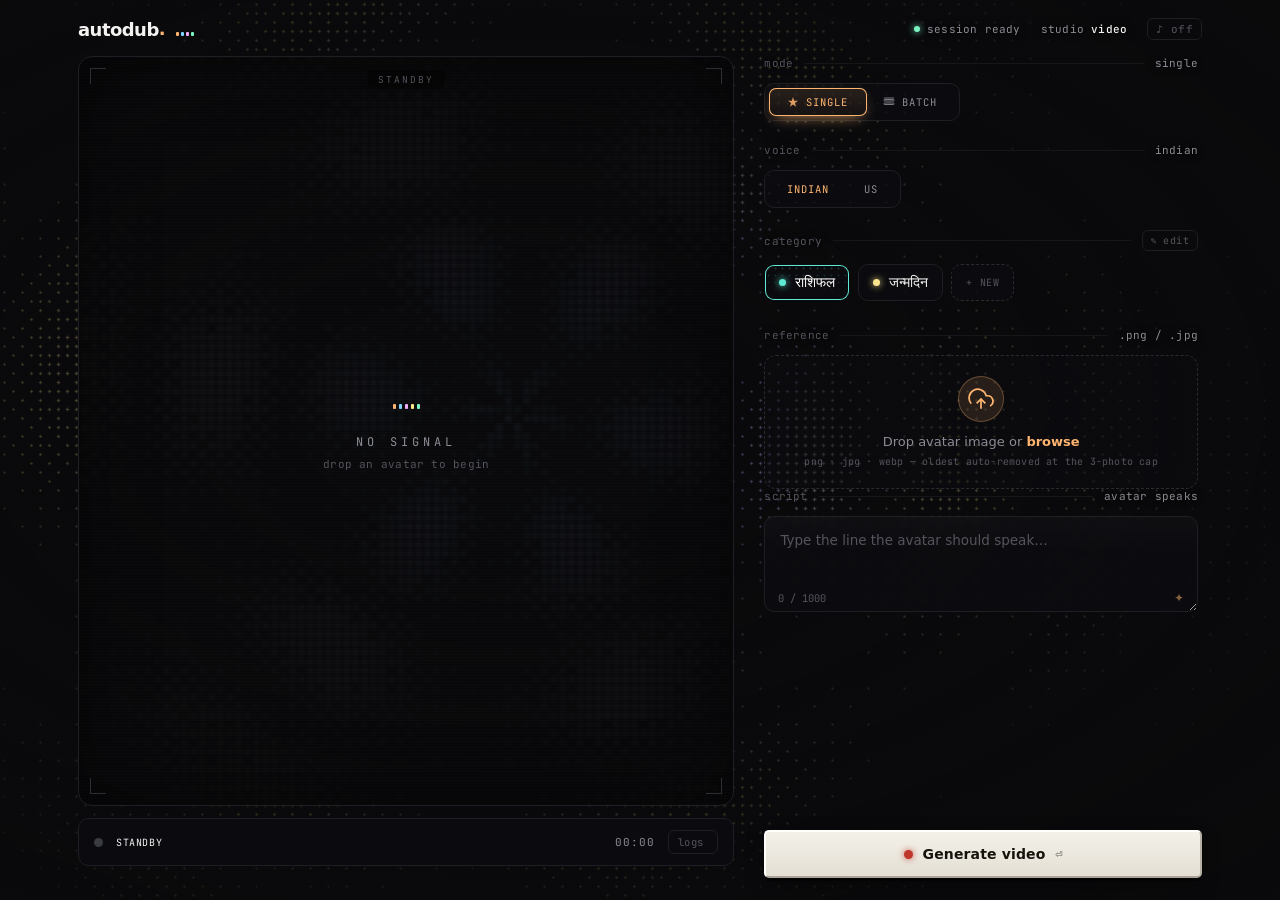
==== commit 5c860b24: "added a indian/us character voice selection, image and propmt can stay the same" ====
--- a/static/heygen.html
+++ b/static/heygen.html
@@ -229,6 +229,13 @@
           </button>
         </div>
 
+        <div class="lbl">voice<span class="r"></span><span class="n" id="charN">indian</span></div>
+        <div class="seg2" id="charSeg">
+          <span class="seg-ind" id="charInd"></span>
+          <button type="button" class="on" data-char="indian">Indian</button>
+          <button type="button" data-char="us">US</button>
+        </div>
+
         <div class="lbl">category<span class="r"></span><button class="miniedit" id="editActive" type="button">✎ edit</button></div>
         <div class="chips" id="cats"></div>
 
@@ -274,7 +281,7 @@
 
       <div class="railfoot">
         <button class="run-btn" id="run"><span class="recdot"></span><span class="rlabel">Generate video</span><span class="ret">⏎</span></button>
-        <div class="run-echo"><span class="p">$</span> <span id="echoCmd">POST /video/heygen</span></div>
+        <!-- <div class="run-echo"><span class="p">$</span> <span id="echoCmd">POST /video/heygen</span></div> -->
       </div>
     </aside>
   </main>
@@ -386,6 +393,21 @@
     echoCmd.textContent = batch ? "POST /video/heygen/batch" : "POST /video/heygen";
     setRunLabel(batch ? "Generate batch" : "Generate video");
   }
+
+  // ── voice / character toggle ──
+  const CHAR_KEY = "autodub_video_character";
+  let character = localStorage.getItem(CHAR_KEY) || "indian";
+  const charN = $("#charN"), charInd = $("#charInd");
+  function updateCharInd() { const on = $("#charSeg button.on"); if (on && charInd) { charInd.style.left = on.offsetLeft + "px"; charInd.style.width = on.offsetWidth + "px"; } }
+  function setCharacter(val) {
+    character = val;
+    document.querySelectorAll("#charSeg button").forEach((b) => b.classList.toggle("on", b.dataset.char === val));
+    updateCharInd();
+    charN.textContent = val;
+    localStorage.setItem(CHAR_KEY, val);
+  }
+  $("#charSeg").addEventListener("click", (e) => { const b = e.target.closest("button"); if (b) setCharacter(b.dataset.char); });
+  addEventListener("resize", updateCharInd);
 
   // ── char counter ──
   const scriptInput = $("#scriptInput"), charCount = $("#charCount");
@@ -638,6 +660,7 @@
       const fd = new FormData();
       fd.append("image", imageFile);
       fd.append("script", scriptInput.value.trim());
+      fd.append("character", character);
       if (c.video_prompt) fd.append("video_prompt", c.video_prompt);
       if (c.motion_prompt) fd.append("motion_prompt", c.motion_prompt);
       addLog(`submitting single · category ${c.label}`);
@@ -655,6 +678,7 @@
       const fd = new FormData();
       fd.append("image", imageFile);
       fd.append("excel", excelFile);
+      fd.append("character", character);
       if (pubDate.value) fd.append("publish_date", pubDate.value);
       if (c.video_prompt) fd.append("video_prompt", c.video_prompt);
       if (c.motion_prompt) fd.append("motion_prompt", c.motion_prompt);
@@ -716,10 +740,11 @@
   activeId = (savedActive && cats.some((c) => c.id === savedActive)) ? savedActive : (cats[0] ? cats[0].id : null);
   renderCats();
   setMode(false);
+  setCharacter(character);
   showPlaceholder();
-  requestAnimationFrame(updateSegInd);
-  addEventListener("load", updateSegInd);
-  if (document.fonts) document.fonts.ready.then(updateSegInd);
+  requestAnimationFrame(() => { updateSegInd(); updateCharInd(); });
+  addEventListener("load", () => { updateSegInd(); updateCharInd(); });
+  if (document.fonts) document.fonts.ready.then(() => { updateSegInd(); updateCharInd(); });
 })();
 </script>
 </body>
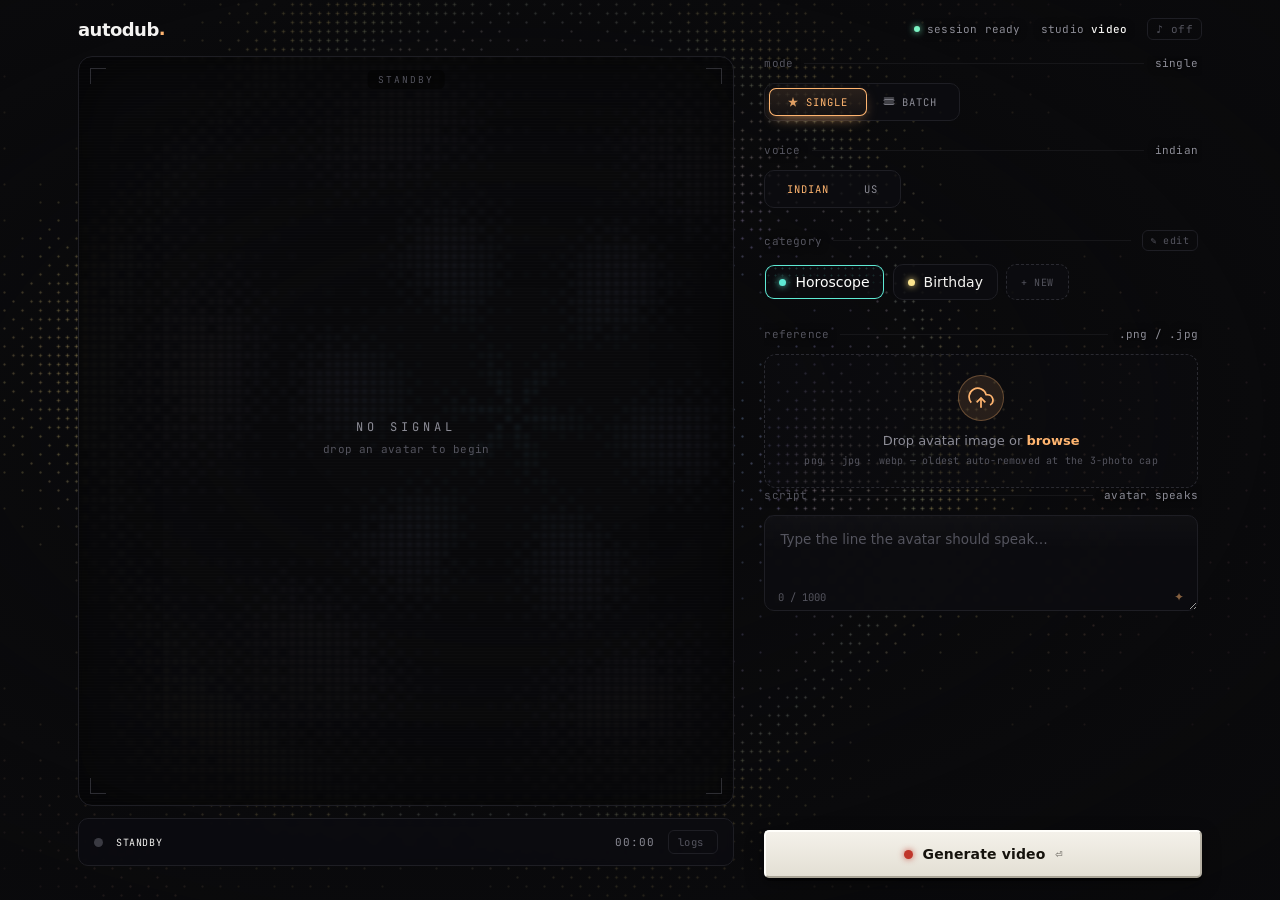
==== commit 2c437cca: "little ui change" ====
--- a/static/heygen.html
+++ b/static/heygen.html
@@ -171,7 +171,7 @@
 
 <div class="app">
   <header>
-    <div class="mark">autodub<span class="d">.</span><span class="eq" id="eq"><i></i><i></i><i></i><i></i></span></div>
+    <div class="mark">autodub<span class="d">.</span></div>
     <div class="hstat">
       <span class="seg"><span class="dotled"></span> session ready</span>
       <span class="seg hide-sm">studio <b>video</b></span>
@@ -186,7 +186,6 @@
         <span class="tick tl"></span><span class="tick tr"></span><span class="tick bl"></span><span class="tick br"></span>
         <div class="mbody" id="mbody">
           <div class="ph" id="mph">
-            <div class="mini-eq"><i></i><i></i><i></i><i></i><i></i></div>
             <div class="phbig">NO SIGNAL</div>
             <div class="phsm">drop an avatar to begin</div>
           </div>
@@ -294,7 +293,7 @@
   <div class="sub" id="drawerSub">video + motion prompt preset</div>
   <div class="fld">
     <div class="lbl" style="margin:0">name<span class="r"></span></div>
-    <input type="text" class="dateinp" id="edLabel" placeholder="e.g. राशिफल · Horoscope" />
+    <input type="text" class="dateinp" id="edLabel" placeholder="e.g. Horoscope" />
   </div>
   <div class="fld">
     <div class="lbl" style="margin:0">video prompt<span class="r"></span><span class="n">how it should look/feel</span></div>
@@ -327,24 +326,70 @@
 
   // ── seed categories (the old hardcoded presets) ──
   const SEED = [
-    { id: "sunsign", label: "राशिफल",
+    { id: "sunsign", label: "Horoscope",
       video_prompt: "The character is speaking directly to the camera in a calm, soothing, and divine tone, delivering an astrological and spiritual message as if guided by a higher power. Visuals: Soft cinematic lighting with a warm, divine glow on the face. Movements: Natural, graceful human-like head movements, including gentle nods of affirmation and subtle lateral head tilts. Expressions: A serene, compassionate, and divine smile with micro-expressions of wisdom. Eyes: Soft, warm, and prolonged eye contact with the camera, natural blinking, and occasional soft gaze shifts to avoid a dead stare. Lip-Sync & Jaw: Extremely accurate Hindi lip-sync with realistic mouth shape, jaw tension, and natural teeth visibility matching the phonemes. Body Language: Add a rhythmic, visible breathing pattern for a natural life-like presence, and incorporate slow, subtle, open-palm hand gestures to convey peace and avoid stiffness.",
       motion_prompt: "A serene spiritual guide delivering a divine message. Movement style: Graceful, slow, and highly empathetic. Maintain a gentle, compassionate smile throughout with micro-expressions of wisdom. Head movements should be fluid—incorporating soft lateral tilts, slow meditative nods of affirmation, and a subtle, rhythmic breathing pattern. Eyes should remain warm and focused on the camera with natural blinking and 'smiling eyes' (Duchenne smile). Mouth movements must be highly articulated for Hindi phonemes, showing realistic jaw tension and natural teeth visibility. Hands should move in a fluid, non-repetitive 'open-palm' gesture near the chest area to convey openness and peace. The overall presence should be calm, avoiding any sudden jerks, reflecting a meditative state of being." },
-    { id: "birthday", label: "जन्मदिन",
+    { id: "birthday", label: "Birthday",
       video_prompt: "The character is speaking directly to the camera in a warm, affectionate, and heartfelt tone, delivering a personal birthday greeting and an uplifting forecast for the year ahead. Visuals: Soft cinematic lighting with a warm, celebratory glow on the face. Movements: Natural, graceful human-like head movements, including gentle nods of affirmation and subtle lateral head tilts that convey friendliness and care. Expressions: A genuine, joyful, and tender smile with micro-expressions shifting between celebratory warmth, thoughtful reflection, and encouraging optimism. Eyes: Soft, sparkling, and prolonged eye contact with the camera, natural blinking, and 'smiling eyes' (Duchenne smile) to convey sincere well-wishes. Lip-Sync & Jaw: Extremely accurate Hindi lip-sync with realistic mouth shape, jaw tension, and natural teeth visibility matching the phonemes. Body Language: Add a rhythmic, visible breathing pattern for a natural life-like presence, and incorporate slow, subtle, open-palm hand gestures near the chest to convey affection, blessings, and warmth, avoiding stiffness.",
       motion_prompt: "A warm, affectionate presenter delivering a heartfelt birthday greeting and a hopeful year-ahead forecast. Movement style: Graceful, gentle, and emotionally engaged. Maintain a genuine, joyful smile throughout with micro-expressions that shift between celebratory warmth (for the wishes), thoughtful curiosity (for the trivia and traits), and encouraging optimism (for career, finance, relationships, and health segments). Head movements should be fluid—incorporating soft lateral tilts, slow nods of affirmation, and a subtle, rhythmic breathing pattern. Eyes should remain warm and focused on the camera with natural blinking and 'smiling eyes' (Duchenne smile), softening further during the affectionate closing message. Mouth movements must be highly articulated for Hindi phonemes, showing realistic jaw tension and natural teeth visibility. Hands should move in fluid, non-repetitive 'open-palm' gestures near the chest area to convey blessings, sincerity, and care. The overall presence should feel personal, celebratory, and reassuring—like a close well-wisher offering heartfelt birthday blessings." },
   ];
 
   // ── category store (localStorage; DB later) ──
-  const CATS_KEY = "autodub_video_categories_v1";
+  // Code (SEED) is the source of truth for preset categories. localStorage holds
+  // only the user's *changes*: per-seed field overrides, deleted seed ids, and
+  // user-created categories. This lets us freely edit SEED labels/prompts in code
+  // and have them show up immediately — unless the user personally edited that one.
+  const STORE_KEY = "autodub_video_cat_store_v1";
+  const CATS_KEY = "autodub_video_categories_v1"; // legacy full-array key (migration only)
   const ACTIVE_KEY = "autodub_video_active_cat";
+  const CAT_FIELDS = ["label", "video_prompt", "motion_prompt"];
+  const SEED_IDS = new Set(SEED.map((c) => c.id));
+  const seedById = (id) => SEED.find((c) => c.id === id);
   let cats = [];
   let activeId = null;
+
+  function loadStore() {
+    try { const s = JSON.parse(localStorage.getItem(STORE_KEY)); if (s && typeof s === "object" && !Array.isArray(s)) return s; } catch (_) {}
+    // One-time migration from the legacy full-array store: keep user-created
+    // categories, but drop stale seed copies so the current code SEED wins.
+    try {
+      const old = JSON.parse(localStorage.getItem(CATS_KEY));
+      if (Array.isArray(old) && old.length) {
+        const user = old.filter((c) => c && c.id && !SEED_IDS.has(c.id)).map((c) => ({ id: c.id, label: c.label, video_prompt: c.video_prompt, motion_prompt: c.motion_prompt }));
+        const deleted = SEED.map((c) => c.id).filter((id) => !old.some((c) => c && c.id === id));
+        return { overrides: {}, deleted, user };
+      }
+    } catch (_) {}
+    return {};
+  }
+
   function loadCats() {
-    try { const raw = JSON.parse(localStorage.getItem(CATS_KEY)); if (Array.isArray(raw) && raw.length) return raw; } catch (_) {}
-    return SEED.map((c) => ({ ...c }));
-  }
-  function persist() { localStorage.setItem(CATS_KEY, JSON.stringify(cats)); localStorage.setItem(ACTIVE_KEY, activeId || ""); }
+    const s = loadStore();
+    const deleted = new Set(Array.isArray(s.deleted) ? s.deleted : []);
+    const overrides = s.overrides && typeof s.overrides === "object" ? s.overrides : {};
+    const out = [];
+    SEED.forEach((c) => { if (!deleted.has(c.id)) out.push({ ...c, ...(overrides[c.id] || {}) }); });
+    if (Array.isArray(s.user)) s.user.forEach((c) => { if (c && c.id) out.push({ ...c }); });
+    return out;
+  }
+
+  function persist() {
+    const overrides = {}, user = [], presentSeeds = new Set();
+    cats.forEach((c) => {
+      if (SEED_IDS.has(c.id)) {
+        presentSeeds.add(c.id);
+        const base = seedById(c.id), diff = {};
+        CAT_FIELDS.forEach((k) => { if (c[k] !== base[k]) diff[k] = c[k]; });
+        if (Object.keys(diff).length) overrides[c.id] = diff;
+      } else {
+        user.push({ id: c.id, label: c.label, video_prompt: c.video_prompt, motion_prompt: c.motion_prompt });
+      }
+    });
+    const deleted = SEED.map((c) => c.id).filter((id) => !presentSeeds.has(id));
+    localStorage.setItem(STORE_KEY, JSON.stringify({ overrides, deleted, user }));
+    localStorage.removeItem(CATS_KEY); // legacy store superseded
+    localStorage.setItem(ACTIVE_KEY, activeId || "");
+  }
   function activeCat() { return cats.find((c) => c.id === activeId) || cats[0] || null; }
   function newId(label) { return (label || "cat").toLowerCase().replace(/[^a-z0-9]+/g, "-").replace(/^-|-$/g, "").slice(0, 24) + "-" + Math.floor(Math.random() * 1e6).toString(36); }
 
@@ -418,7 +463,7 @@
   let stillURL = null;
   function showPlaceholder() {
     monitor.classList.remove("live");
-    mbody.innerHTML = `<div class="ph"><div class="mini-eq"><i></i><i></i><i></i><i></i><i></i></div><div class="phbig">NO SIGNAL</div><div class="phsm">drop an avatar to begin</div></div>`;
+    mbody.innerHTML = `<div class="ph"><div class="phbig">NO SIGNAL</div><div class="phsm">drop an avatar to begin</div></div>`;
     mtag.textContent = "standby";
   }
   function showStill(tag) {
@@ -636,12 +681,12 @@
   function flash(msg) { const prev = isBatch ? "Generate batch" : "Generate video"; setRunLabel(msg); setTimeout(() => { if (!running) setRunLabel(prev); }, 1400); }
 
   function startRunUi(state) {
-    running = true; runBtn.disabled = true; energyTarget = 1; $("#eq").classList.add("run");
+    running = true; runBtn.disabled = true; energyTarget = 1;
     resetLogs(); startClock(); setTransport("submitting", "uploading…"); showRendering();
     setRunLabel(isBatch ? "Generating…" : "Rendering…");
   }
   function endRunUi() {
-    running = false; runBtn.disabled = false; energyTarget = 0; $("#eq").classList.remove("run");
+    running = false; runBtn.disabled = false; energyTarget = 0;
     setRunLabel(isBatch ? "Generate batch" : "Generate video"); stopClock();
   }
 
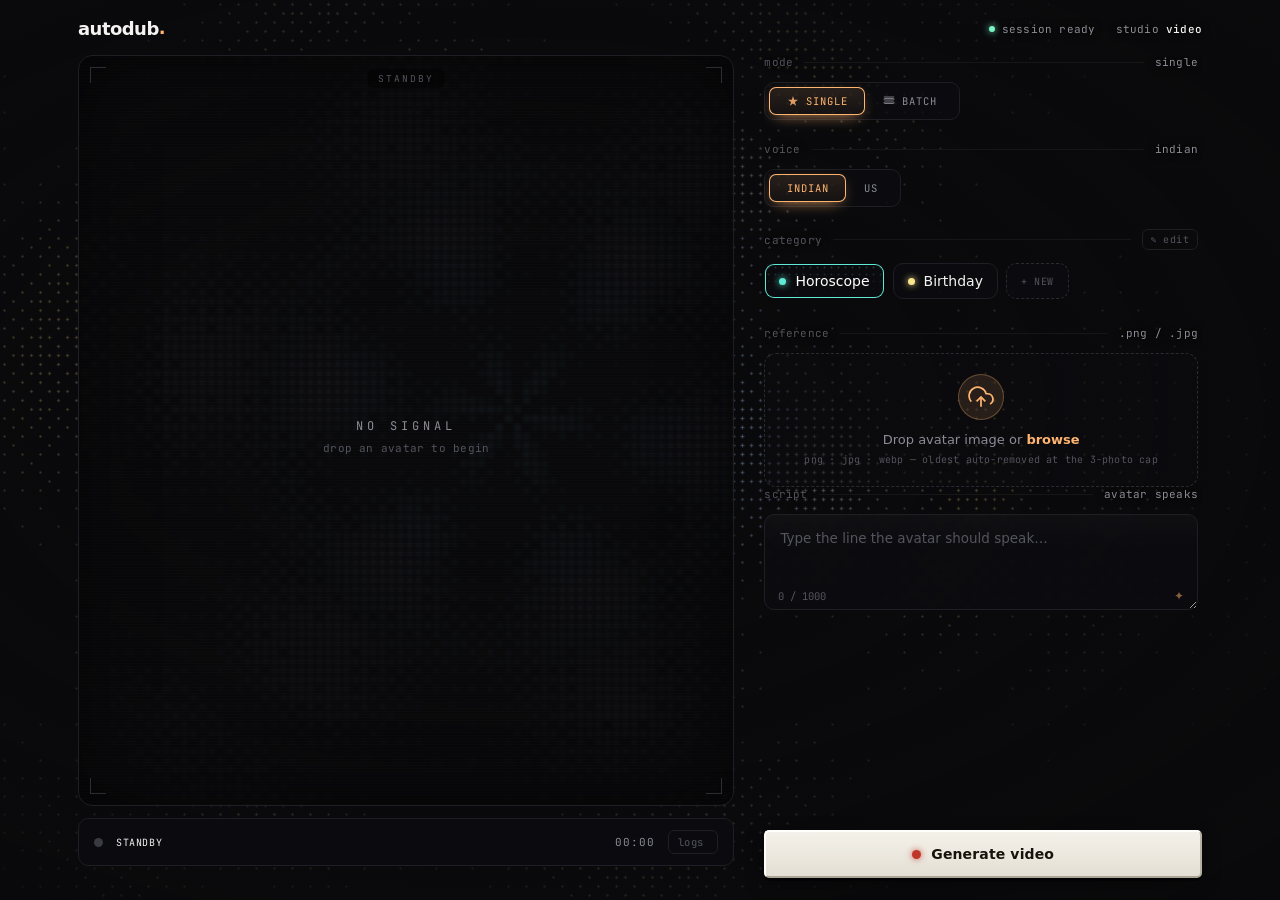
==== commit 6399a840: "clickable files to start and stop the project" ====
--- a/static/heygen.html
+++ b/static/heygen.html
@@ -87,8 +87,6 @@
   .chip.add:hover{ border-color:var(--accent); color:var(--accent); box-shadow:none; }
 
   .drop{ padding:13px 15px; }
-  .drop .ic.thumb{ padding:0; overflow:hidden; background:#0c0c10; }
-  .drop .ic.thumb img{ width:100%; height:100%; object-fit:cover; }
 
   .dateinp{ width:100%; font-family:var(--mono); font-size:12.5px; color:var(--ink); background:rgba(13,13,17,.82); border:1px solid var(--line); border-radius:9px; padding:11px 14px; outline:none; transition:border-color .15s; }
   .dateinp:hover{ border-color:#2a2a31; }
@@ -124,6 +122,9 @@
 
   .run-btn .recdot{ width:9px; height:9px; border-radius:50%; background:#c0362b; box-shadow:0 0 6px rgba(192,54,43,.8); flex:none; }
   .run-btn:disabled .recdot{ background:#8a8377; box-shadow:none; }
+  .run-hint{ margin-top:10px; text-align:center; font-family:var(--mono); font-size:11px; color:var(--faint); cursor:pointer; }
+  .run-hint .lk{ color:var(--accent); text-decoration:underline; }
+  .run-hint:hover .lk{ filter:brightness(1.1); }
 
   /* result bits inside monitor/tray */
   .badge{ display:inline-flex; align-items:center; font-family:var(--mono); font-size:10px; letter-spacing:.08em; text-transform:uppercase; padding:3px 9px; border-radius:999px; background:rgba(140,140,150,.12); color:var(--muted); }
@@ -154,6 +155,20 @@
   .drawer .saved{ font-family:var(--mono); font-size:11px; color:var(--ok); opacity:0; transition:opacity .25s; }
   .drawer .saved.show{ opacity:1; }
 
+  /* popup / alert */
+  .pop-scrim{ position:fixed; inset:0; z-index:50; background:rgba(4,4,6,.6); backdrop-filter:blur(4px); opacity:0; pointer-events:none; transition:opacity .2s; }
+  .pop-scrim.open{ opacity:1; pointer-events:auto; }
+  .pop{ position:fixed; z-index:51; top:50%; left:50%; width:min(380px,92vw); transform:translate(-50%,-46%) scale(.96); opacity:0; pointer-events:none; background:rgba(14,14,18,.97); backdrop-filter:blur(14px); border:1px solid var(--line); border-radius:14px; padding:26px 24px 20px; text-align:center; box-shadow:0 30px 80px rgba(0,0,0,.6); transition:opacity .2s, transform .2s cubic-bezier(.4,0,.2,1); }
+  .pop.open{ opacity:1; pointer-events:auto; transform:translate(-50%,-50%) scale(1); }
+  .pop-ic{ width:44px; height:44px; margin:0 auto 14px; display:grid; place-items:center; border-radius:50%; background:var(--accent-dim); border:1px solid rgba(255,181,112,.35); color:var(--accent); font-family:var(--mono); font-size:20px; }
+  .pop-title{ font-family:var(--sans); font-weight:600; font-size:15px; color:var(--ink); margin-bottom:7px; }
+  .pop-msg{ font-size:12.5px; line-height:1.55; color:var(--muted); margin-bottom:20px; }
+  .pop-actions{ display:flex; gap:9px; justify-content:center; }
+  .pop-dismiss{ font-family:var(--mono); font-size:11px; color:var(--muted); background:none; border:1px solid var(--line); border-radius:7px; padding:8px 16px; cursor:pointer; }
+  .pop-dismiss:hover{ color:var(--ink); border-color:#34343d; }
+  .pop-action{ font-family:var(--sans); font-weight:600; font-size:12px; color:#16130d; background:linear-gradient(#f4f1ea,#e3dfd4); border:none; border-radius:7px; padding:9px 16px; cursor:pointer; }
+  .pop-action:hover{ filter:brightness(1.03); }
+
   @media (max-width:880px){
     body{ overflow:auto; }
     .app{ height:auto; min-height:100vh; }
@@ -175,7 +190,6 @@
     <div class="hstat">
       <span class="seg"><span class="dotled"></span> session ready</span>
       <span class="seg hide-sm">studio <b>video</b></span>
-      <button class="snd" id="snd">♪ off</button>
     </div>
   </header>
 
@@ -279,8 +293,8 @@
       </div>
 
       <div class="railfoot">
-        <button class="run-btn" id="run"><span class="recdot"></span><span class="rlabel">Generate video</span><span class="ret">⏎</span></button>
-        <!-- <div class="run-echo"><span class="p">$</span> <span id="echoCmd">POST /video/heygen</span></div> -->
+        <button class="run-btn" id="run"><span class="recdot"></span><span class="rlabel">Generate video</span></button>
+        <div class="run-hint" id="runHint" hidden>No category yet — <span class="lk">create one</span> to start</div>
       </div>
     </aside>
   </main>
@@ -312,6 +326,18 @@
   </div>
 </aside>
 
+<!-- popup / alert -->
+<div class="pop-scrim" id="popScrim"></div>
+<div class="pop" id="pop" role="alertdialog" aria-modal="true" aria-labelledby="popTitle" aria-hidden="true">
+  <div class="pop-ic" id="popIc" aria-hidden="true">!</div>
+  <div class="pop-title" id="popTitle"></div>
+  <div class="pop-msg" id="popMsg"></div>
+  <div class="pop-actions">
+    <button type="button" class="pop-dismiss" id="popDismiss">Close</button>
+    <button type="button" class="pop-action" id="popAction" hidden></button>
+  </div>
+</div>
+
 <script>
 (() => {
   "use strict";
@@ -412,6 +438,7 @@
     add.type = "button"; add.className = "chip add"; add.innerHTML = "+ new";
     add.addEventListener("click", () => openEditor(null));
     catsEl.appendChild(add);
+    refreshRunState();
   }
   function selectCat(id) {
     activeId = id;
@@ -423,7 +450,7 @@
 
   // ── mode (single / batch) ──
   let isBatch = false;
-  const modeN = $("#modeN"), echoN = $("#echoN"), echoCmd = $("#echoCmd");
+  const modeN = $("#modeN");
   const singleFields = $("#singleFields"), batchFields = $("#batchFields");
   const segInd = $("#segInd");
   function updateSegInd() { const on = $("#modeSeg button.on"); if (on && segInd) { segInd.style.left = on.offsetLeft + "px"; segInd.style.width = on.offsetWidth + "px"; } }
@@ -435,7 +462,6 @@
     updateSegInd();
     singleFields.hidden = batch; batchFields.hidden = !batch;
     modeN.textContent = batch ? "batch" : "single";
-    echoCmd.textContent = batch ? "POST /video/heygen/batch" : "POST /video/heygen";
     setRunLabel(batch ? "Generate batch" : "Generate video");
   }
 
@@ -474,7 +500,7 @@
   function showRendering() { monitor.classList.add("live"); if (stillURL && !mbody.querySelector(".still")) mbody.innerHTML = `<img class="still" src="${stillURL}" alt="" />`; mtag.textContent = "rec ● rendering"; }
   function showVideo(url) {
     monitor.classList.remove("live");
-    mbody.innerHTML = `<video class="feed" src="${url}" controls autoplay muted playsinline></video>`;
+    mbody.innerHTML = `<video class="feed" src="${url}" controls autoplay playsinline></video>`;
     mtag.textContent = "playback";
   }
 
@@ -587,7 +613,7 @@
     edLabel.value = c ? c.label : "";
     edVideo.value = c ? c.video_prompt : "";
     edMotion.value = c ? c.motion_prompt : "";
-    edDelete.style.display = c && cats.length > 1 ? "" : "none";
+    edDelete.style.display = c ? "" : "none";
     drawer.classList.add("open"); drawerScrim.classList.add("open"); drawer.setAttribute("aria-hidden", "false");
     setTimeout(() => edLabel.focus(), 60);
   }
@@ -604,11 +630,26 @@
     edSaved.classList.add("show"); setTimeout(() => edSaved.classList.remove("show"), 1400);
   });
   edDelete.addEventListener("click", () => {
-    if (!editingId || cats.length <= 1) return;
+    if (!editingId) return;
     cats = cats.filter((c) => c.id !== editingId);
     if (activeId === editingId) activeId = cats[0] ? cats[0].id : null;
     persist(); renderCats(); closeEditor();
   });
+
+  // ── popup / alert ──
+  const popScrim = $("#popScrim"), pop = $("#pop"), popTitle = $("#popTitle"), popMsg = $("#popMsg"), popAction = $("#popAction");
+  let popOnAction = null;
+  function showPopup(title, msg, actionLabel, onAction) {
+    popTitle.textContent = title; popMsg.textContent = msg;
+    if (actionLabel) { popAction.textContent = actionLabel; popAction.hidden = false; popOnAction = onAction || null; }
+    else { popAction.hidden = true; popOnAction = null; }
+    popScrim.classList.add("open"); pop.classList.add("open"); pop.setAttribute("aria-hidden", "false");
+  }
+  function closePopup() { popScrim.classList.remove("open"); pop.classList.remove("open"); pop.setAttribute("aria-hidden", "true"); }
+  popScrim.addEventListener("click", closePopup);
+  $("#popDismiss").addEventListener("click", closePopup);
+  popAction.addEventListener("click", () => { const fn = popOnAction; closePopup(); if (fn) fn(); });
+  document.addEventListener("keydown", (e) => { if (e.key === "Escape" && pop.classList.contains("open")) closePopup(); });
 
   // ── dithered iris background ──
   const cv = $("#wave"), ctx = cv.getContext("2d");
@@ -662,31 +703,30 @@
     else ping(RAMP[Math.floor(Math.random()*96)], 0.3, 1500);
   }, 1700);
 
-  // ── optional sound ──
-  let audioOn = false, actx = null;
-  const snd = $("#snd");
-  snd.addEventListener("click", () => {
-    audioOn = !audioOn; snd.classList.toggle("on", audioOn); snd.textContent = audioOn ? "♪ on" : "♪ off";
-    if (audioOn) { try { actx = actx || new (window.AudioContext || window.webkitAudioContext)(); actx.resume(); note(4); } catch (e) {} }
-  });
+  // ── sound (always on; AudioContext unlocked on first user gesture per autoplay policy) ──
+  const audioOn = true; let actx = null;
+  function unlockAudio() { try { actx = actx || new (window.AudioContext || window.webkitAudioContext)(); actx.resume(); } catch (e) {} }
+  ["pointerdown", "keydown"].forEach((e) => addEventListener(e, unlockAudio, { once: true }));
   const PENTA = [261.63,293.66,329.63,392.0,440.0,523.25,587.33,659.25,783.99,880.0,1046.5];
   function tone(freq, dur, type, gain) { if (!audioOn) return; try { actx = actx || new (window.AudioContext || window.webkitAudioContext)(); const o = actx.createOscillator(), g = actx.createGain(); o.type = type; o.frequency.value = freq; o.connect(g); g.connect(actx.destination); const now = actx.currentTime; g.gain.setValueAtTime(gain, now); g.gain.exponentialRampToValueAtTime(0.0001, now+dur); o.start(now); o.stop(now+dur); } catch (e) {} }
   function note(i) { tone(PENTA[i % PENTA.length], 0.17, "sine", 0.05); }
   function chord() { [0,2,4].forEach((n, k) => setTimeout(() => tone(PENTA[n+4], 0.55, "sine", 0.04), k*95)); }
 
   // ── run ──
-  const runBtn = $("#run"), rlabel = runBtn.querySelector(".rlabel");
+  const runBtn = $("#run"), rlabel = runBtn.querySelector(".rlabel"), runHint = $("#runHint");
   function setRunLabel(text) { rlabel.textContent = text; }
   let running = false;
+  function refreshRunState() { const empty = cats.length === 0; runBtn.disabled = empty || running; runHint.hidden = !empty || running; }
+  runHint.addEventListener("click", () => openEditor(null));
   function flash(msg) { const prev = isBatch ? "Generate batch" : "Generate video"; setRunLabel(msg); setTimeout(() => { if (!running) setRunLabel(prev); }, 1400); }
 
-  function startRunUi(state) {
-    running = true; runBtn.disabled = true; energyTarget = 1;
+  function startRunUi() {
+    running = true; energyTarget = 1; refreshRunState();
     resetLogs(); startClock(); setTransport("submitting", "uploading…"); showRendering();
     setRunLabel(isBatch ? "Generating…" : "Rendering…");
   }
   function endRunUi() {
-    running = false; runBtn.disabled = false; energyTarget = 0;
+    running = false; energyTarget = 0; refreshRunState();
     setRunLabel(isBatch ? "Generate batch" : "Generate video"); stopClock();
   }
 
@@ -696,8 +736,9 @@
 
   async function submit() {
     if (running) return;
+    if (!cats.length) { showPopup("No category yet", "Create a prompt category before you can generate a video — it sets the avatar's video and motion prompts.", "+ New category", () => openEditor(null)); return; }
     if (!imageFile) { flash("Drop an avatar image"); return; }
-    const c = activeCat(); if (!c) { flash("Pick a category"); return; }
+    const c = activeCat(); if (!c) { showPopup("No category selected", "Pick a category to continue.", null, null); return; }
 
     if (!isBatch) {
       if (!scriptInput.value.trim()) { flash("Write a script first"); return; }
@@ -713,7 +754,6 @@
         const res = await fetch("/video/heygen", { method: "POST", body: fd });
         if (!res.ok) throw new Error((await res.text()) || `HTTP ${res.status}`);
         const data = await res.json();
-        echoCmd.textContent = `job ${data.job_id || ""}`;
         addLog(`queued · job ${data.job_id}`, "ok");
         pollTimer = setInterval(() => pollSingle(data.job_id), 4000); pollSingle(data.job_id);
       } catch (e) { addLog(e.message, "error"); setTransport("failed", e.message); showStill("error"); endRunUi(); }
@@ -732,7 +772,6 @@
         const res = await fetch("/video/heygen/batch", { method: "POST", body: fd });
         if (!res.ok) throw new Error((await res.text()) || `HTTP ${res.status}`);
         const data = await res.json();
-        echoCmd.textContent = `batch ${data.batch_id || ""}`;
         addLog(`queued · batch ${data.batch_id}`, "ok");
         pollTimer = setInterval(() => pollBatch(data.batch_id), 4000); pollBatch(data.batch_id);
       } catch (e) { addLog(e.message, "error"); setTransport("failed", e.message); endRunUi(); }
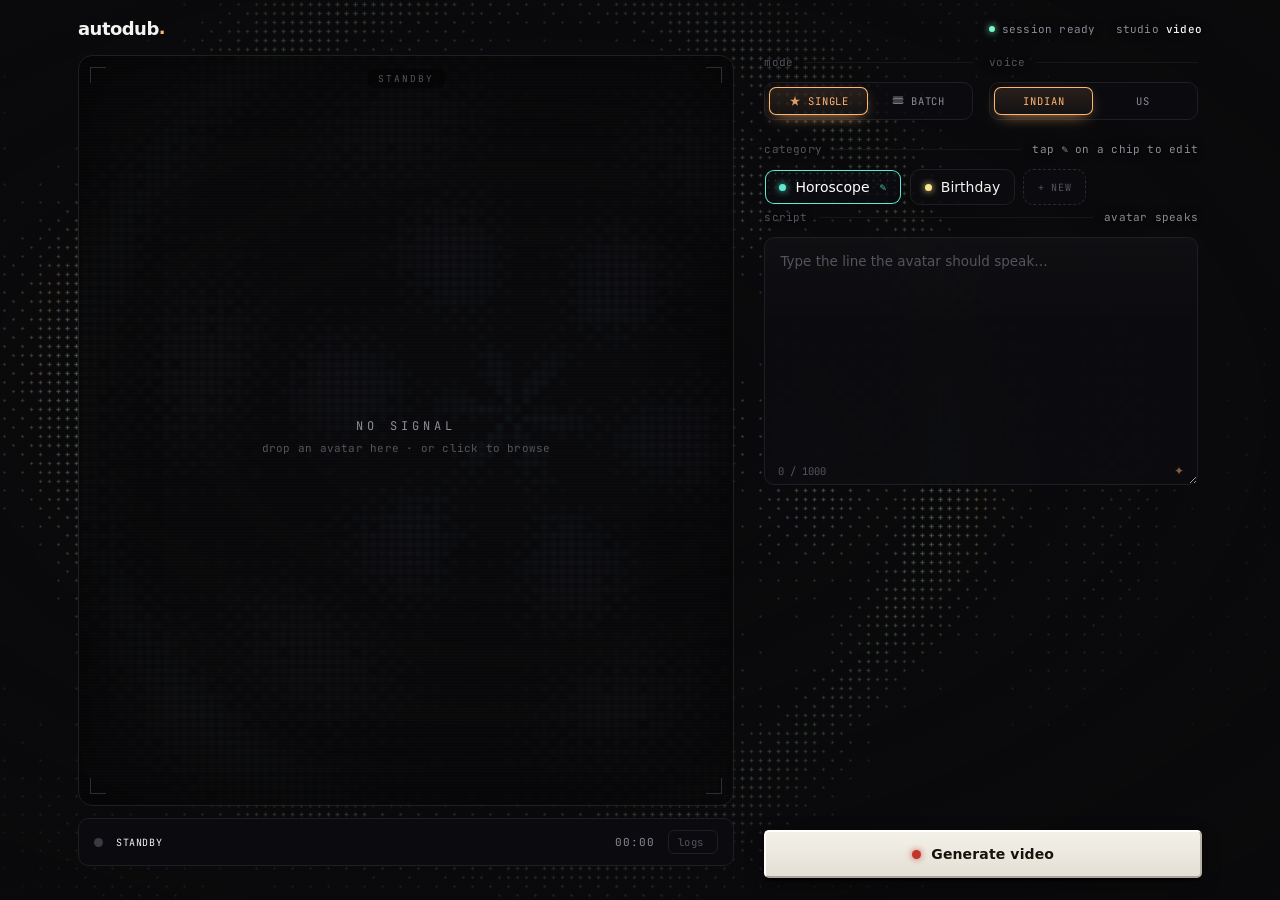
==== commit deaab325: "optimizations and little more ui improvement done" ====
--- a/static/heygen.html
+++ b/static/heygen.html
@@ -24,8 +24,19 @@
   .monitor{ flex:1; min-height:240px; position:relative; border:1px solid var(--line); border-radius:14px; background:rgba(9,9,13,.46); backdrop-filter:blur(2px); overflow:hidden; box-shadow:inset 0 0 70px rgba(0,0,0,.5); }
   .monitor:has(.still),.monitor:has(.feed){ background:#000; backdrop-filter:none; }
   .monitor .mbody{ position:absolute; inset:0; display:grid; place-items:center; }
-  .monitor img.still,.monitor video.feed{ max-width:100%; max-height:100%; width:auto; height:100%; object-fit:contain; background:#000; }
-  .monitor video.feed{ width:100%; }
+  .monitor img.still,.monitor video.feed{ max-width:100%; max-height:100%; width:auto; height:auto; object-fit:contain; background:#000; display:block; }
+  /* monitor doubles as the avatar dropzone */
+  .monitor.droppable{ cursor:pointer; }
+  .monitor.live,.monitor:has(video.feed){ cursor:default; }
+  .monitor.drag{ box-shadow:inset 0 0 0 2px var(--accent), inset 0 0 70px rgba(0,0,0,.5); }
+  .monitor.drag .ph .phbig,.monitor.drag .ph .phsm{ color:var(--accent); }
+  .mfile{ position:absolute; left:0; right:0; bottom:0; z-index:3; display:flex; align-items:center; gap:10px; padding:9px 13px; background:linear-gradient(transparent,rgba(0,0,0,.82)); font-family:var(--mono); font-size:10.5px; pointer-events:none; }
+  .mfile .nm{ color:var(--ink); overflow:hidden; text-overflow:ellipsis; white-space:nowrap; }
+  .mfile .sz{ color:var(--faint); flex:none; }
+  .mfile .gap{ flex:1; }
+  .mfile button{ pointer-events:auto; flex:none; font-family:var(--mono); font-size:10px; letter-spacing:.04em; color:var(--muted); background:rgba(10,10,12,.6); border:1px solid var(--line); border-radius:6px; padding:4px 9px; cursor:pointer; }
+  .mfile button:hover{ color:var(--accent); border-color:var(--accent); }
+  .mfile .rm:hover{ color:var(--err); border-color:var(--err); }
   .monitor .scan{ position:absolute; inset:0; pointer-events:none; background:repeating-linear-gradient(0deg, rgba(255,255,255,.028) 0 1px, transparent 1px 3px); opacity:.55; mix-blend-mode:overlay; }
   .monitor .tick{ position:absolute; width:16px; height:16px; border:1.5px solid var(--faint); opacity:.5; pointer-events:none; }
   .monitor .tl{ top:11px; left:11px; border-right:none; border-bottom:none; }
@@ -48,6 +59,8 @@
   .logtoggle{ font-family:var(--mono); font-size:10.5px; color:var(--faint); background:none; border:1px solid var(--line); border-radius:6px; padding:4px 9px; cursor:pointer; letter-spacing:.04em; }
   .logtoggle:hover{ color:var(--muted); border-color:#2a2a31; }
   .logtoggle .n{ color:var(--accent); margin-left:5px; }
+  a.dlbtn{ text-decoration:none; color:var(--accent); border-color:rgba(255,181,112,.4); background:var(--accent-dim); }
+  a.dlbtn:hover{ color:var(--accent); border-color:var(--accent); filter:brightness(1.08); }
 
   .tray{ flex:none; margin-top:12px; max-height:0; overflow:hidden; border-radius:10px; transition:max-height .26s ease; }
   .tray.open{ max-height:248px; border:1px solid var(--line); background:rgba(12,12,16,.82); backdrop-filter:blur(5px); }
@@ -70,10 +83,16 @@
   .seg2 button:hover{ color:var(--ink); }
   .seg2 button.on{ color:var(--accent); }
 
-  .miniedit{ font-family:var(--mono); font-size:10px; letter-spacing:.04em; color:var(--faint); background:none; border:1px solid var(--line); border-radius:6px; padding:3px 8px; cursor:pointer; }
-  .miniedit:hover{ color:var(--accent); border-color:var(--accent); }
+  /* mode + voice share one compact row */
+  .toolrow{ display:flex; gap:16px; }
+  .toolrow .tool{ flex:1; min-width:0; }
+  .toolrow .seg2{ display:flex; width:100%; }
+  .toolrow .seg2 button{ flex:1; justify-content:center; padding:7px 8px; }
 
   .chips{ display:flex; gap:8px; overflow-x:auto; padding-bottom:5px; }
+  .chip .pen{ display:none; margin-left:1px; font-size:11px; color:inherit; opacity:.8; }
+  .chip.on .pen{ display:inline-flex; align-items:center; }
+  .chip .pen:hover{ opacity:1; color:#fff; }
   .chip{ position:relative; flex:none; display:flex; align-items:center; gap:9px; font-family:var(--mono); font-size:10px; letter-spacing:.06em; text-transform:uppercase; color:var(--faint); background:rgba(13,13,17,.82); border:1px solid var(--line); border-radius:10px; padding:9px 14px; cursor:pointer; white-space:nowrap; overflow:hidden; transition:border-color .14s, color .14s, box-shadow .18s, transform .08s; }
   .chip .dots{ position:absolute; inset:0; opacity:0; transition:opacity .25s; background-image:radial-gradient(currentColor .9px, transparent 1.1px); background-size:7px 7px; color:var(--tile-hue,var(--accent)); -webkit-mask-image:linear-gradient(180deg,rgba(0,0,0,.55),transparent 82%); mask-image:linear-gradient(180deg,rgba(0,0,0,.55),transparent 82%); pointer-events:none; }
   .chip .swatch{ position:relative; width:7px; height:7px; border-radius:50%; background:var(--tile-hue,var(--faint)); box-shadow:0 0 7px var(--tile-hue,transparent); flex:none; }
@@ -102,23 +121,8 @@
   .script-foot .char{ font-family:var(--mono); font-size:10.5px; color:var(--faint); }
   .script-foot .spark{ font-size:12px; color:var(--accent); opacity:.5; }
 
-  /* avatar dropzone */
-  .imgdrop{ position:relative; border:1.5px dashed #2a2a31; border-radius:12px; background:rgba(13,13,17,.5); cursor:pointer; overflow:hidden; min-height:120px; display:grid; place-items:center; transition:border-color .16s, background .16s; }
-  .imgdrop:hover,.imgdrop.over{ border-color:var(--accent); background:rgba(255,181,112,.05); }
-  .imgdrop.loaded{ display:block; border-style:solid; border-color:var(--line); cursor:default; background:#0c0c10; }
-  .imgempty{ text-align:center; padding:20px 18px; }
-  .up-ic{ display:inline-grid; place-items:center; width:46px; height:46px; border-radius:50%; background:var(--accent-dim); border:1px solid rgba(255,181,112,.3); color:var(--accent); margin-bottom:12px; transition:.16s; }
-  .imgdrop:hover .up-ic,.imgdrop.over .up-ic{ background:rgba(255,181,112,.18); border-color:rgba(255,181,112,.55); }
-  .up-main{ font-size:13px; color:var(--muted); }
-  .up-main b{ color:var(--accent); font-weight:600; }
-  .up-sub{ font-family:var(--mono); font-size:10px; color:var(--faint); margin-top:6px; letter-spacing:.02em; }
-  .imgloaded{ position:relative; }
-  .imgthumb{ display:block; width:100%; max-height:210px; object-fit:cover; }
-  .imgmeta{ position:absolute; left:0; right:0; bottom:0; display:flex; align-items:center; gap:10px; padding:9px 13px; background:linear-gradient(transparent,rgba(0,0,0,.8)); font-family:var(--mono); font-size:10.5px; }
-  .imgmeta .nm{ color:var(--ink); overflow:hidden; text-overflow:ellipsis; white-space:nowrap; }
-  .imgmeta .sz{ color:var(--faint); margin-left:auto; flex:none; }
-  .imgrm{ position:absolute; top:9px; right:9px; width:25px; height:25px; border-radius:6px; background:rgba(10,10,12,.72); border:1px solid var(--line); color:var(--muted); font-family:var(--mono); font-size:15px; line-height:1; cursor:pointer; }
-  .imgrm:hover{ color:var(--err); border-color:var(--err); }
+  /* script is the rail centerpiece — give it real height */
+  #scriptInput{ min-height:248px; }
 
   .run-btn .recdot{ width:9px; height:9px; border-radius:50%; background:#c0362b; box-shadow:0 0 6px rgba(192,54,43,.8); flex:none; }
   .run-btn:disabled .recdot{ background:#8a8377; box-shadow:none; }
@@ -196,16 +200,24 @@
   <main class="studio">
     <!-- left: stage -->
     <section class="stage">
-      <div class="monitor" id="monitor">
+      <div class="monitor droppable" id="monitor">
+        <input type="file" id="imgFile" accept="image/png,image/jpeg,image/webp" hidden />
         <span class="tick tl"></span><span class="tick tr"></span><span class="tick bl"></span><span class="tick br"></span>
         <div class="mbody" id="mbody">
           <div class="ph" id="mph">
             <div class="phbig">NO SIGNAL</div>
-            <div class="phsm">drop an avatar to begin</div>
+            <div class="phsm">drop an avatar here · or click to browse</div>
           </div>
         </div>
         <div class="scan"></div>
         <div class="mtag" id="mtag">standby</div>
+        <div class="mfile" id="mfile" hidden>
+          <span class="nm" id="imgName"></span>
+          <span class="sz" id="imgSize"></span>
+          <span class="gap"></span>
+          <button type="button" class="rep" id="imgReplace">↻ replace</button>
+          <button type="button" class="rm" id="imgRm" title="remove">✕</button>
+        </div>
       </div>
 
       <div class="transport">
@@ -213,6 +225,7 @@
         <span class="tstate" id="tstate">standby</span>
         <span class="tstage" id="tstage"></span>
         <span class="tcode" id="tcode">00:00</span>
+        <a class="logtoggle dlbtn" id="dlBtn" download hidden>↓ download</a>
         <button class="logtoggle" id="logToggle">logs<span class="n" id="logBadge"></span></button>
       </div>
 
@@ -231,43 +244,31 @@
     <!-- right: control rail -->
     <aside class="rail">
       <div class="railscroll">
-        <div class="lbl">mode<span class="r"></span><span class="n" id="modeN">single</span></div>
-        <div class="seg2" id="modeSeg">
-          <span class="seg-ind" id="segInd"></span>
-          <button type="button" class="on" data-mode="single">
-            <svg viewBox="0 0 24 24" fill="currentColor" aria-hidden="true"><path d="M12 2l2.4 7.4H22l-6.2 4.5 2.4 7.4L12 17l-6.2 4.3 2.4-7.4L2 9.4h7.6z"/></svg>single
-          </button>
-          <button type="button" data-mode="batch">
-            <svg viewBox="0 0 24 24" fill="none" stroke="currentColor" stroke-width="2" aria-hidden="true"><rect x="2" y="7" width="20" height="3" rx="1"/><rect x="2" y="14" width="20" height="3" rx="1"/><rect x="2" y="3" width="20" height="2" rx="1" opacity=".5"/></svg>batch
-          </button>
-        </div>
-
-        <div class="lbl">voice<span class="r"></span><span class="n" id="charN">indian</span></div>
-        <div class="seg2" id="charSeg">
-          <span class="seg-ind" id="charInd"></span>
-          <button type="button" class="on" data-char="indian">Indian</button>
-          <button type="button" data-char="us">US</button>
-        </div>
-
-        <div class="lbl">category<span class="r"></span><button class="miniedit" id="editActive" type="button">✎ edit</button></div>
-        <div class="chips" id="cats"></div>
-
-        <div class="lbl">reference<span class="r"></span><span class="n">.png / .jpg</span></div>
-        <div class="imgdrop" id="imgDrop">
-          <input type="file" id="imgFile" accept="image/png,image/jpeg,image/webp" hidden />
-          <div class="imgempty" id="imgEmpty">
-            <span class="up-ic" aria-hidden="true">
-              <svg width="26" height="26" viewBox="0 0 24 24" fill="none" stroke="currentColor" stroke-width="1.6"><polyline points="16 16 12 12 8 16"/><line x1="12" y1="12" x2="12" y2="21"/><path d="M20.39 18.39A5 5 0 0 0 18 9h-1.26A8 8 0 1 0 3 16.3"/></svg>
-            </span>
-            <div class="up-main">Drop avatar image or <b>browse</b></div>
-            <div class="up-sub">png · jpg · webp — oldest auto-removed at the 3-photo cap</div>
+        <div class="toolrow">
+          <div class="tool">
+            <div class="lbl">mode<span class="r"></span></div>
+            <div class="seg2" id="modeSeg">
+              <span class="seg-ind" id="segInd"></span>
+              <button type="button" class="on" data-mode="single">
+                <svg viewBox="0 0 24 24" fill="currentColor" aria-hidden="true"><path d="M12 2l2.4 7.4H22l-6.2 4.5 2.4 7.4L12 17l-6.2 4.3 2.4-7.4L2 9.4h7.6z"/></svg>single
+              </button>
+              <button type="button" data-mode="batch">
+                <svg viewBox="0 0 24 24" fill="none" stroke="currentColor" stroke-width="2" aria-hidden="true"><rect x="2" y="7" width="20" height="3" rx="1"/><rect x="2" y="14" width="20" height="3" rx="1"/><rect x="2" y="3" width="20" height="2" rx="1" opacity=".5"/></svg>batch
+              </button>
+            </div>
           </div>
-          <div class="imgloaded" id="imgLoaded" hidden>
-            <img class="imgthumb" id="imgThumb" alt="reference avatar" />
-            <div class="imgmeta"><span class="nm" id="imgName"></span><span class="sz" id="imgSize"></span></div>
-            <button type="button" class="imgrm" id="imgRm" title="remove">×</button>
+          <div class="tool">
+            <div class="lbl">voice<span class="r"></span></div>
+            <div class="seg2" id="charSeg">
+              <span class="seg-ind" id="charInd"></span>
+              <button type="button" class="on" data-char="indian">Indian</button>
+              <button type="button" data-char="us">US</button>
+            </div>
           </div>
         </div>
+
+        <div class="lbl">category<span class="r"></span><span class="n">tap ✎ on a chip to edit</span></div>
+        <div class="chips" id="cats"></div>
 
         <div id="singleFields">
           <div class="lbl">script<span class="r"></span><span class="n">avatar speaks</span></div>
@@ -430,8 +431,8 @@
       const el = document.createElement("button");
       el.type = "button"; el.className = "chip" + (c.id === activeId ? " on" : ""); el.dataset.id = c.id;
       el.style.setProperty("--tile-hue", `rgb(${rgb[0]},${rgb[1]},${rgb[2]})`);
-      el.innerHTML = `<span class="dots"></span><span class="swatch"></span><span class="big">${escapeHtml(c.label)}</span>`;
-      el.addEventListener("click", () => selectCat(c.id));
+      el.innerHTML = `<span class="dots"></span><span class="swatch"></span><span class="big">${escapeHtml(c.label)}</span><span class="pen" title="edit category">✎</span>`;
+      el.addEventListener("click", (e) => { if (e.target.closest(".pen")) { openEditor(c.id); return; } selectCat(c.id); });
       catsEl.appendChild(el);
     });
     const add = document.createElement("button");
@@ -446,11 +447,8 @@
     const c = activeCat(); if (c) ping(HUE[c.id], 1, 1000);
     persist();
   }
-  $("#editActive").addEventListener("click", () => { const c = activeCat(); if (c) openEditor(c.id); });
-
   // ── mode (single / batch) ──
   let isBatch = false;
-  const modeN = $("#modeN");
   const singleFields = $("#singleFields"), batchFields = $("#batchFields");
   const segInd = $("#segInd");
   function updateSegInd() { const on = $("#modeSeg button.on"); if (on && segInd) { segInd.style.left = on.offsetLeft + "px"; segInd.style.width = on.offsetWidth + "px"; } }
@@ -461,20 +459,18 @@
     document.querySelectorAll("#modeSeg button").forEach((b) => b.classList.toggle("on", (b.dataset.mode === "batch") === batch));
     updateSegInd();
     singleFields.hidden = batch; batchFields.hidden = !batch;
-    modeN.textContent = batch ? "batch" : "single";
     setRunLabel(batch ? "Generate batch" : "Generate video");
   }
 
   // ── voice / character toggle ──
   const CHAR_KEY = "autodub_video_character";
   let character = localStorage.getItem(CHAR_KEY) || "indian";
-  const charN = $("#charN"), charInd = $("#charInd");
+  const charInd = $("#charInd");
   function updateCharInd() { const on = $("#charSeg button.on"); if (on && charInd) { charInd.style.left = on.offsetLeft + "px"; charInd.style.width = on.offsetWidth + "px"; } }
   function setCharacter(val) {
     character = val;
     document.querySelectorAll("#charSeg button").forEach((b) => b.classList.toggle("on", b.dataset.char === val));
     updateCharInd();
-    charN.textContent = val;
     localStorage.setItem(CHAR_KEY, val);
   }
   $("#charSeg").addEventListener("click", (e) => { const b = e.target.closest("button"); if (b) setCharacter(b.dataset.char); });
@@ -489,19 +485,19 @@
   let stillURL = null;
   function showPlaceholder() {
     monitor.classList.remove("live");
-    mbody.innerHTML = `<div class="ph"><div class="phbig">NO SIGNAL</div><div class="phsm">drop an avatar to begin</div></div>`;
-    mtag.textContent = "standby";
+    mbody.innerHTML = `<div class="ph"><div class="phbig">NO SIGNAL</div><div class="phsm">drop an avatar here · or click to browse</div></div>`;
+    mtag.textContent = "standby"; mfile.hidden = true;
   }
   function showStill(tag) {
     monitor.classList.remove("live");
     mbody.innerHTML = stillURL ? `<img class="still" src="${stillURL}" alt="reference avatar" />` : "";
-    mtag.textContent = tag || "standby";
-  }
-  function showRendering() { monitor.classList.add("live"); if (stillURL && !mbody.querySelector(".still")) mbody.innerHTML = `<img class="still" src="${stillURL}" alt="" />`; mtag.textContent = "rec ● rendering"; }
+    mtag.textContent = tag || "standby"; mfile.hidden = !imageFile;
+  }
+  function showRendering() { monitor.classList.add("live"); if (stillURL && !mbody.querySelector(".still")) mbody.innerHTML = `<img class="still" src="${stillURL}" alt="" />`; mtag.textContent = "rec ● rendering"; mfile.hidden = true; }
   function showVideo(url) {
     monitor.classList.remove("live");
     mbody.innerHTML = `<video class="feed" src="${url}" controls autoplay playsinline></video>`;
-    mtag.textContent = "playback";
+    mtag.textContent = "playback"; mfile.hidden = true;
   }
 
   // ── transport ──
@@ -516,29 +512,39 @@
   function startClock() { t0 = performance.now(); stopClock(); clockTimer = setInterval(() => { const s = Math.floor((performance.now() - t0) / 1000); tcode.textContent = `${String(Math.floor(s/60)).padStart(2,"0")}:${String(s%60).padStart(2,"0")}`; }, 500); }
   function stopClock() { if (clockTimer) { clearInterval(clockTimer); clockTimer = null; } }
 
-  // ── image drop ──
+  // ── download button (single render result) ──
+  const dlBtn = $("#dlBtn");
+  function showDownload(url, name) { if (!url) { hideDownload(); return; } dlBtn.href = url; dlBtn.setAttribute("download", name || (url.split("/").pop() || "video.mp4")); dlBtn.hidden = false; }
+  function hideDownload() { dlBtn.hidden = true; dlBtn.removeAttribute("href"); }
+
+  // ── avatar image — the monitor itself is the dropzone ──
   let imageFile = null;
-  const imgDrop = $("#imgDrop"), imgFile = $("#imgFile"), imgEmpty = $("#imgEmpty"), imgLoaded = $("#imgLoaded"), imgThumb = $("#imgThumb"), imgName = $("#imgName"), imgSize = $("#imgSize");
-  imgDrop.addEventListener("click", (e) => { if (e.target.closest(".imgrm")) return; imgFile.click(); });
+  const imgFile = $("#imgFile"), mfile = $("#mfile"), imgName = $("#imgName"), imgSize = $("#imgSize");
+  monitor.addEventListener("click", (e) => {
+    if (running) return;                       // never interrupt a render/playback
+    if (e.target.closest(".mfile button")) return; // replace/remove handle themselves
+    if (e.target.closest("video")) return;     // don't hijack playback controls
+    imgFile.click();
+  });
   imgFile.addEventListener("change", () => { if (imgFile.files[0]) onImage(imgFile.files[0]); });
-  ["dragover", "dragenter"].forEach((e) => imgDrop.addEventListener(e, (ev) => { ev.preventDefault(); imgDrop.classList.add("over"); }));
-  ["dragleave", "drop"].forEach((e) => imgDrop.addEventListener(e, (ev) => { ev.preventDefault(); imgDrop.classList.remove("over"); }));
-  imgDrop.addEventListener("drop", (ev) => { const f = ev.dataTransfer.files[0]; if (f) onImage(f); });
-  $("#imgRm").addEventListener("click", (e) => { e.stopPropagation(); clearImage(); });
+  ["dragover", "dragenter"].forEach((e) => monitor.addEventListener(e, (ev) => { ev.preventDefault(); if (!running) monitor.classList.add("drag"); }));
+  ["dragleave", "drop"].forEach((e) => monitor.addEventListener(e, (ev) => { ev.preventDefault(); monitor.classList.remove("drag"); }));
+  monitor.addEventListener("drop", (ev) => { if (running) return; const f = ev.dataTransfer.files[0]; if (f) onImage(f); });
+  $("#imgReplace").addEventListener("click", (e) => { e.stopPropagation(); if (!running) imgFile.click(); });
+  $("#imgRm").addEventListener("click", (e) => { e.stopPropagation(); if (!running) clearImage(); });
   function onImage(file) {
     if (!/^image\//.test(file.type)) { return; }
     imageFile = file;
     if (stillURL) URL.revokeObjectURL(stillURL);
     stillURL = URL.createObjectURL(file);
-    imgThumb.src = stillURL; imgName.textContent = file.name; imgSize.textContent = `${(file.size/1024).toFixed(0)} KB`;
-    imgEmpty.hidden = true; imgLoaded.hidden = false; imgDrop.classList.add("loaded");
+    imgName.textContent = file.name; imgSize.textContent = `${(file.size/1024).toFixed(0)} KB`;
     if (!running) showStill("standby");
     const c = activeCat(); ping(c ? HUE[c.id] : [255,181,112], 0.9, 900);
   }
   function clearImage() {
     imageFile = null;
     if (stillURL) { URL.revokeObjectURL(stillURL); stillURL = null; }
-    imgThumb.removeAttribute("src"); imgEmpty.hidden = false; imgLoaded.hidden = true; imgDrop.classList.remove("loaded"); imgFile.value = "";
+    imgFile.value = "";
     if (!running) showPlaceholder();
   }
 
@@ -721,7 +727,7 @@
   function flash(msg) { const prev = isBatch ? "Generate batch" : "Generate video"; setRunLabel(msg); setTimeout(() => { if (!running) setRunLabel(prev); }, 1400); }
 
   function startRunUi() {
-    running = true; energyTarget = 1; refreshRunState();
+    running = true; energyTarget = 1; refreshRunState(); hideDownload();
     resetLogs(); startClock(); setTransport("submitting", "uploading…"); showRendering();
     setRunLabel(isBatch ? "Generating…" : "Rendering…");
   }
@@ -792,7 +798,7 @@
         stopPoll();
         if (s === "completed") {
           const url = state.video_local_url || (state.summary && state.summary.video_url);
-          if (url) showVideo(url); else showStill("complete");
+          if (url) { showVideo(url); showDownload(state.video_local_url || url, (state.summary && state.summary.video_title) ? state.summary.video_title + ".mp4" : null); } else showStill("complete");
           addLog("render complete", "ok"); chord();
         } else { showStill("error"); addLog(state.error || "render failed", "error"); }
         endRunUi();
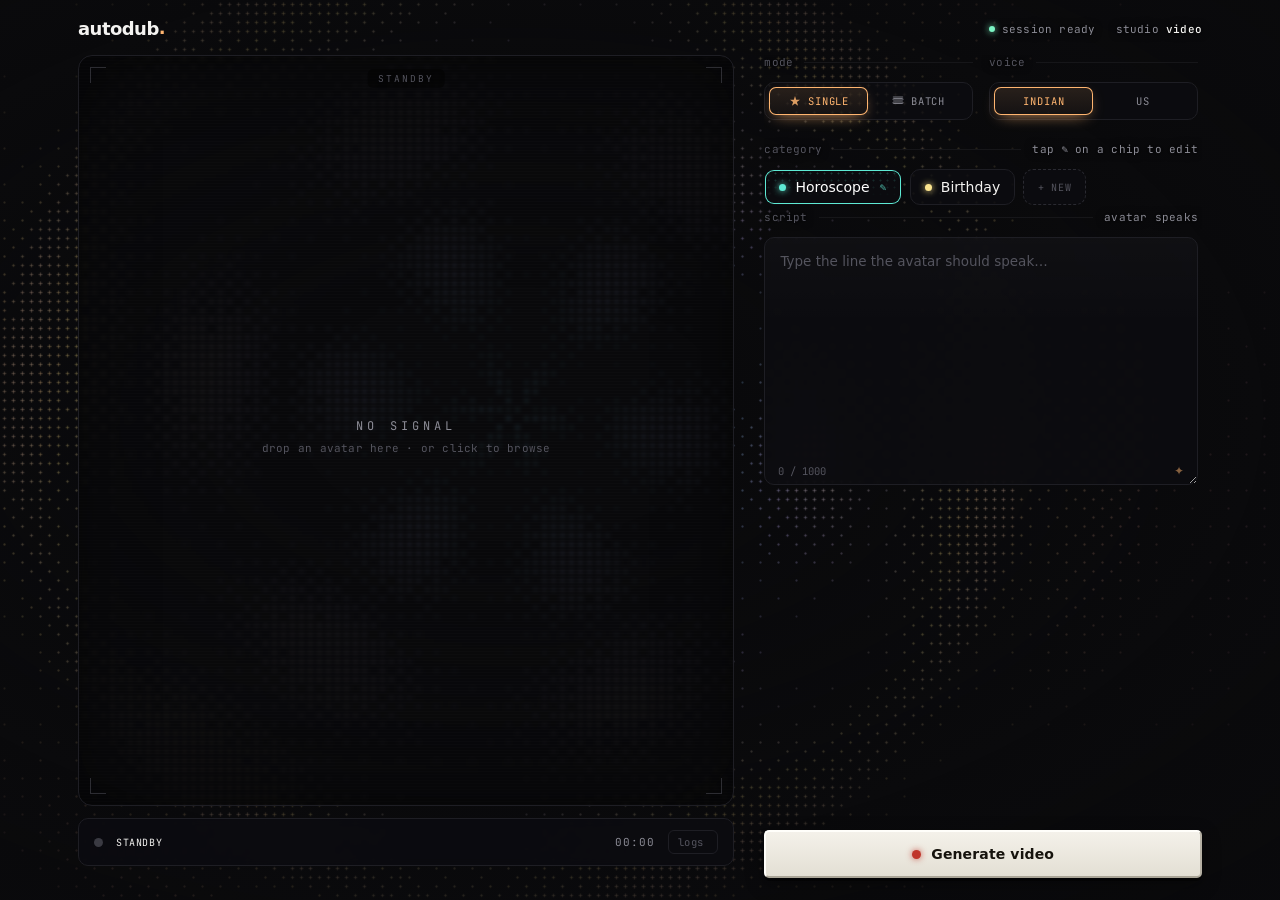
==== commit 11d2625d: "fixed the NAS upload issue, that works serially now" ====
--- a/static/heygen.html
+++ b/static/heygen.html
@@ -600,8 +600,9 @@
       if (!el) { if (queueEl.querySelector(".empty")) queueEl.innerHTML = ""; el = document.createElement("div"); el.className = "fr"; el.dataset.row = row.row_index; queueEl.appendChild(el); }
       const link = row.video_local_url ? `<a href="${row.video_local_url}" download style="color:var(--accent);text-decoration:none">download</a>`
         : row.error ? `<span style="color:var(--err)">err</span>` : "—";
+      const nas = row.nas_path ? `<span class="fc" style="width:auto;color:var(--muted)" title="NAS: ${escapeHtml(row.nas_path)}">NAS: ${escapeHtml(row.nas_path)}</span>` : "";
       const col = s === "completed" ? "var(--ok)" : s === "failed" ? "var(--err)" : "var(--muted)";
-      el.innerHTML = `<span class="fc">row ${row.row_index}</span><span class="ft" style="font-family:var(--sans)">${escapeHtml(row.video_title || "untitled")}</span><span class="fs" style="color:${col}">${s}</span><span class="fc" style="width:auto">${link}</span>`;
+      el.innerHTML = `<span class="fc">row ${row.row_index}</span><span class="ft" style="font-family:var(--sans)">${escapeHtml(row.video_title || "untitled")}</span><span class="fs" style="color:${col}">${s}</span>${nas}<span class="fc" style="width:auto">${link}</span>`;
       if (s === "completed" && !feedSeen.has(id)) { feedSeen.add(id); const c = activeCat(); if (c) ping(HUE[c.id], 0.85, 850); if (row.video_local_url) { lastClipUrl = row.video_local_url; showVideo(lastClipUrl); } }
     });
     queueN.textContent = (state.rows || []).length;
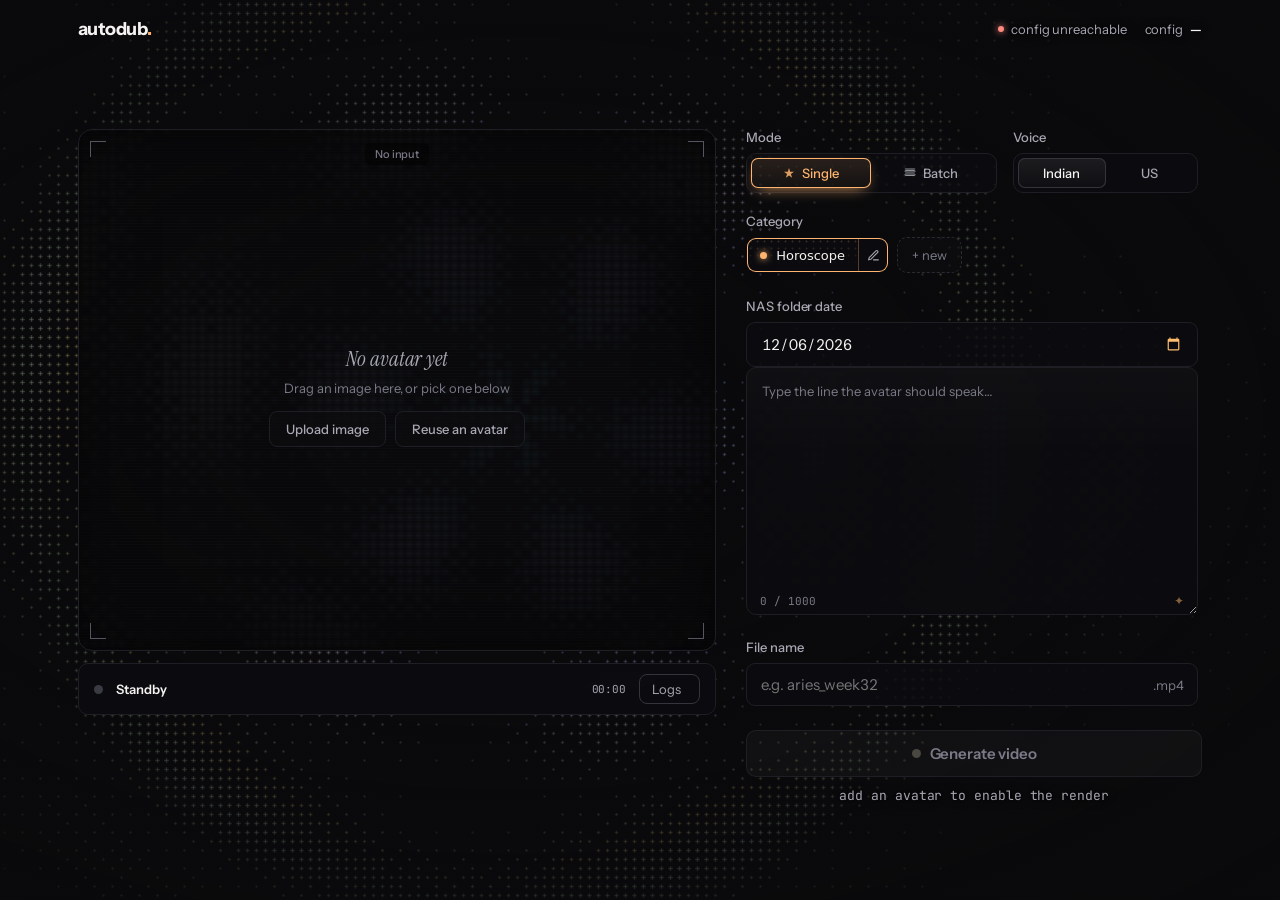
==== commit fef61d3d: "Make both pipeline UIs usable, and stop single renders overwriting each other The audit that started" ====
--- a/static/heygen.html
+++ b/static/heygen.html
@@ -7,8 +7,8 @@
 <title>AutoDub · Video Studio</title>
 <link rel="preconnect" href="https://fonts.googleapis.com" />
 <link rel="preconnect" href="https://fonts.gstatic.com" crossorigin />
-<link href="https://fonts.googleapis.com/css2?family=Space+Grotesk:wght@400;500;600;700&family=JetBrains+Mono:wght@400;500;700&family=Instrument+Serif:ital@1&display=swap" rel="stylesheet" />
-<link rel="stylesheet" href="/static/style.css?v=8" />
+<link href="https://fonts.googleapis.com/css2?family=Instrument+Sans:wght@400;500;600;700&family=JetBrains+Mono:wght@400;500&family=Instrument+Serif:ital@1&display=swap" rel="stylesheet" />
+<link rel="stylesheet" href="/static/style.css?v=14" />
 <style>
   /* ── Studio Monitor layout — shares the AutoDub token system, fresh structure ── */
 
@@ -17,11 +17,14 @@
                  mask-image:radial-gradient(120% 120% at 40% 46%, #000 0%, #000 34%, rgba(0,0,0,.5) 66%, rgba(0,0,0,.12) 100%); }
   .scrim{ background:radial-gradient(120% 100% at 40% 46%, transparent 14%, rgba(10,10,12,.55) 52%, var(--bg) 100%); }
 
-  main.studio{ flex:1; min-height:0; display:grid; grid-template-columns:1.5fr 1fr; gap:0 30px; align-content:stretch; padding-bottom:22px; }
+  /* The row is sized by its content and centred, not stretched to the viewport.
+     Stretching is what produced the two voids: a 680px-tall empty monitor on the
+     left and ~300px of dead rail between the last field and the CTA. */
+  main.studio{ flex:1; min-height:0; display:grid; grid-template-columns:minmax(0,1.4fr) minmax(340px,1fr); gap:0 30px; align-content:center; padding-bottom:22px; }
 
   /* ── left: the stage (monitor + transport + tray) ── */
   .stage{ display:flex; flex-direction:column; min-height:0; }
-  .monitor{ flex:1; min-height:240px; position:relative; border:1px solid var(--line); border-radius:14px; background:rgba(9,9,13,.46); backdrop-filter:blur(2px); overflow:hidden; box-shadow:inset 0 0 70px rgba(0,0,0,.5); }
+  .monitor{ flex:1; min-height:340px; max-height:min(58vh,540px); position:relative; border:1px solid var(--line); border-radius:14px; background:rgba(9,9,13,.46); backdrop-filter:blur(2px); overflow:hidden; box-shadow:inset 0 0 70px rgba(0,0,0,.5); }
   .monitor:has(.still),.monitor:has(.feed){ background:#000; backdrop-filter:none; }
   .monitor .mbody{ position:absolute; inset:0; display:grid; place-items:center; }
   .monitor img.still,.monitor video.feed{ max-width:100%; max-height:100%; width:auto; height:auto; object-fit:contain; background:#000; display:block; }
@@ -30,148 +33,261 @@
   .monitor.live,.monitor:has(video.feed){ cursor:default; }
   .monitor.drag{ box-shadow:inset 0 0 0 2px var(--accent), inset 0 0 70px rgba(0,0,0,.5); }
   .monitor.drag .ph .phbig,.monitor.drag .ph .phsm{ color:var(--accent); }
-  .mfile{ position:absolute; left:0; right:0; bottom:0; z-index:3; display:flex; align-items:center; gap:10px; padding:9px 13px; background:linear-gradient(transparent,rgba(0,0,0,.82)); font-family:var(--mono); font-size:10.5px; pointer-events:none; }
+  .mfile{ position:absolute; left:0; right:0; bottom:0; z-index:3; display:flex; align-items:center; gap:10px; padding:10px 13px; background:linear-gradient(transparent,rgba(0,0,0,.85)); font-size:var(--fs-md); pointer-events:none; }
   .mfile .nm{ color:var(--ink); overflow:hidden; text-overflow:ellipsis; white-space:nowrap; }
   .mfile .sz{ color:var(--faint); flex:none; }
   .mfile .gap{ flex:1; }
-  .mfile button{ pointer-events:auto; flex:none; font-family:var(--mono); font-size:10px; letter-spacing:.04em; color:var(--muted); background:rgba(10,10,12,.6); border:1px solid var(--line); border-radius:6px; padding:4px 9px; cursor:pointer; }
+  .mfile button{ pointer-events:auto; flex:none; font-family:inherit; font-size:var(--fs-md); color:var(--muted); background:rgba(10,10,12,.75); border:1px solid var(--line); border-radius:6px; padding:6px 10px; cursor:pointer; }
   .mfile button:hover{ color:var(--accent); border-color:var(--accent); }
   .mfile .rm:hover{ color:var(--err); border-color:var(--err); }
   .monitor .scan{ position:absolute; inset:0; pointer-events:none; background:repeating-linear-gradient(0deg, rgba(255,255,255,.028) 0 1px, transparent 1px 3px); opacity:.55; mix-blend-mode:overlay; }
-  .monitor .tick{ position:absolute; width:16px; height:16px; border:1.5px solid var(--faint); opacity:.5; pointer-events:none; }
+  .monitor .tick{ position:absolute; width:16px; height:16px; border:1.5px solid var(--ghost); pointer-events:none; }
   .monitor .tl{ top:11px; left:11px; border-right:none; border-bottom:none; }
   .monitor .tr{ top:11px; right:11px; border-left:none; border-bottom:none; }
   .monitor .bl{ bottom:11px; left:11px; border-right:none; border-top:none; }
   .monitor .br{ bottom:11px; right:11px; border-left:none; border-top:none; }
-  .monitor .mtag{ position:absolute; top:13px; left:50%; transform:translateX(-50%); font-family:var(--mono); font-size:9.5px; letter-spacing:.22em; text-transform:uppercase; color:var(--faint); background:rgba(0,0,0,.42); padding:3px 10px; border-radius:5px; }
+  .monitor .mtag{ position:absolute; top:13px; left:50%; transform:translateX(-50%); font-size:var(--fs-sm); font-weight:500; color:var(--faint); background:rgba(0,0,0,.42); padding:4px 10px; border-radius:5px; }
   .monitor.live .mtag{ color:var(--err); }
   .ph{ text-align:center; }
-  .ph .phbig{ font-family:var(--mono); font-size:12px; letter-spacing:.34em; color:var(--muted); margin-top:12px; }
-  .ph .phsm{ font-family:var(--mono); font-size:11px; color:var(--faint); margin-top:7px; letter-spacing:.02em; }
-
-  .transport{ flex:none; display:flex; align-items:center; gap:13px; margin-top:12px; padding:11px 15px; border:1px solid var(--line); border-radius:10px; background:rgba(12,12,16,.82); backdrop-filter:blur(5px); font-family:var(--mono); font-size:11px; color:var(--muted); }
+  .ph .phbig{ font-family:var(--serif); font-style:italic; font-size:var(--fs-xl); color:var(--muted); margin-top:12px; }
+  .ph .phsm{ font-size:var(--fs-md); color:var(--faint); margin-top:7px; }
+  /* the keyboard route to the file picker — dragging onto the monitor is the
+     shortcut, not the only way in */
+  .ph .phrow{ display:flex; gap:9px; justify-content:center; margin-top:15px; }
+  .ph .phbtn{ font-family:inherit; font-size:var(--fs-md); font-weight:500; color:var(--muted); background:rgba(13,13,17,.7); border:1px solid var(--line); border-radius:8px; padding:9px 16px; cursor:pointer; }
+  .ph .phbtn:hover{ color:var(--accent); border-color:var(--accent); }
+
+  .transport{ flex:none; display:flex; align-items:center; gap:13px; margin-top:12px; padding:10px 15px; border:1px solid var(--line); border-radius:10px; background:rgba(12,12,16,.82); backdrop-filter:blur(5px); font-size:var(--fs-md); color:var(--muted); }
   .rec{ width:9px; height:9px; border-radius:50%; background:#3a3a42; flex:none; }
   .rec.on{ background:#ff5a4d; box-shadow:0 0 8px #ff5a4d; animation:recpulse 1s steps(1) infinite; }
   @keyframes recpulse{ 50%{ opacity:.35; } }
-  .tstate{ color:var(--ink); letter-spacing:.06em; text-transform:uppercase; font-size:10px; }
+  .tstate{ color:var(--ink); font-weight:600; font-size:var(--fs-md); }
   .tstage{ color:var(--faint); flex:1; min-width:0; overflow:hidden; text-overflow:ellipsis; white-space:nowrap; }
-  .tcode{ color:var(--muted); letter-spacing:.08em; }
-  .logtoggle{ font-family:var(--mono); font-size:10.5px; color:var(--faint); background:none; border:1px solid var(--line); border-radius:6px; padding:4px 9px; cursor:pointer; letter-spacing:.04em; }
+  /* an elapsed-time readout is machine data — mono keeps the digits from dancing */
+  .tcode{ font-family:var(--mono); font-size:var(--fs-sm); color:var(--muted); font-variant-numeric:tabular-nums; }
+  .logtoggle{ font-family:inherit; font-size:var(--fs-md); color:var(--faint); background:none; border:1px solid var(--line); border-radius:8px; padding:6px 12px; cursor:pointer; }
   .logtoggle:hover{ color:var(--muted); border-color:#2a2a31; }
-  .logtoggle .n{ color:var(--accent); margin-left:5px; }
+  /* logs is the only route to progress detail — it should not be the faintest
+     thing in the transport */
+  .logtoggle.strong{ color:var(--muted); border-color:var(--line-hi); }
+  .logtoggle.strong:hover{ color:var(--ink); border-color:var(--muted); }
+  .logtoggle.strong[aria-expanded="true"]{ color:var(--accent); border-color:var(--accent); }
+
+  /* stranded-render recovery — a real affordance for a real failure mode */
+  .recover{ flex:none; display:flex; align-items:center; gap:12px; margin-top:10px; padding:11px 14px;
+    border:1px solid rgba(255,181,112,.32); border-radius:10px; background:var(--accent-dim);
+    font-size:var(--fs-md); color:var(--accent); }
+  .recover .ric{ font-size:14px; flex:none; }
+  .recover .rtx{ flex:1; min-width:0; color:var(--muted); }
+  .recover .rtx b{ color:var(--accent); }
+  .recbtn{ flex:none; font-family:var(--sans); font-weight:600; font-size:var(--fs-md); color:#16130d;
+    background:#F4F1EA; border:none; border-radius:8px; padding:9px 15px; cursor:pointer;
+    box-shadow:inset 0 0 0 1px rgba(0,0,0,.08), 0 1px 2px rgba(0,0,0,.25); transition:background .14s, transform .1s var(--ease); }
+  .recbtn:hover{ background:#FFFDF7; }
+  .recbtn:active{ transform:scale(.98); }
+  .recbtn:disabled{ cursor:default; color:#5d5a52; background:#38363250; }
+
+  /* where the finished clip actually landed */
+  .naspath{ flex:none; margin-top:10px; padding:9px 13px; border:1px solid var(--line); border-radius:9px;
+    background:rgba(12,12,16,.7); font-size:var(--fs-md); color:var(--muted);
+    overflow:hidden; text-overflow:ellipsis; white-space:nowrap; }
+  .naspath b{ color:var(--ok); font-weight:500; }
+
+  /* single-mode filename field */
+  .titlewrap{ position:relative; }
+  .titlewrap .dateinp{ padding-right:48px; }
+  .titlewrap .ext{ position:absolute; right:14px; top:50%; transform:translateY(-50%);
+    font-size:var(--fs-md); color:var(--faint); pointer-events:none; }
+
+  /* talking-photo picker */
+  .tpdrawer .tpbody{ flex:1; min-height:0; overflow-y:auto; margin-bottom:8px; }
+  .tpgrid{ display:grid; grid-template-columns:repeat(auto-fill,minmax(104px,1fr)); gap:10px; }
+  .tpcard{ position:relative; padding:0; border:1px solid var(--line); border-radius:10px; overflow:hidden;
+    background:rgba(13,13,17,.82); cursor:pointer; transition:border-color .14s, transform .08s; }
+  .tpcard:hover{ border-color:var(--line-hi); }
+  .tpcard:active{ transform:translateY(1px); }
+  .tpcard img{ display:block; width:100%; aspect-ratio:4/5; object-fit:cover; background:#000; }
+  .tpcard .tpn{ display:block; padding:7px 9px; font-size:var(--fs-md);
+    color:var(--muted); overflow:hidden; text-overflow:ellipsis; white-space:nowrap; text-align:left; }
+  .tpcard .tpnoimg{ display:grid; place-items:center; width:100%; aspect-ratio:4/5; color:var(--ghost); font-size:var(--fs-md); }
+  .logtoggle .n{ font-family:var(--mono); font-size:var(--fs-sm); color:var(--accent); margin-left:6px; font-variant-numeric:tabular-nums; }
   a.dlbtn{ text-decoration:none; color:var(--accent); border-color:rgba(255,181,112,.4); background:var(--accent-dim); }
   a.dlbtn:hover{ color:var(--accent); border-color:var(--accent); filter:brightness(1.08); }
 
   .tray{ flex:none; margin-top:12px; max-height:0; overflow:hidden; border-radius:10px; transition:max-height .26s ease; }
   .tray.open{ max-height:248px; border:1px solid var(--line); background:rgba(12,12,16,.82); backdrop-filter:blur(5px); }
   .trayhead{ display:flex; gap:2px; border-bottom:1px solid var(--line); padding:0 8px; }
-  .trayhead .tt{ font-family:var(--mono); font-size:11px; letter-spacing:.04em; color:var(--muted); background:none; border:none; border-bottom:1.5px solid transparent; padding:9px 11px; cursor:pointer; }
-  .trayhead .tt.on{ color:var(--accent); border-bottom-color:var(--accent); }
-  .trayhead .tt .n{ color:var(--faint); margin-left:5px; }
+  .trayhead .tt{ font-family:inherit; font-size:var(--fs-md); font-weight:500; color:var(--faint); background:none; border:none; border-bottom:1.5px solid transparent; padding:10px 12px; cursor:pointer; transition:color .14s; }
+  .trayhead .tt:hover{ color:var(--ink); }
+  .trayhead .tt.on{ color:var(--ink); border-bottom-color:var(--accent); }
+  .trayhead .tt .n{ font-family:var(--mono); font-size:var(--fs-sm); color:var(--ghost); margin-left:6px; font-variant-numeric:tabular-nums; }
+  .trayhead .tt.on .n{ color:var(--accent); }
   .traybody{ max-height:200px; overflow:auto; padding:2px 14px 10px; }
 
   /* ── right: control rail ── */
-  .rail{ display:flex; flex-direction:column; min-height:0; }
-  .railscroll{ flex:1; min-height:0; overflow-y:auto; padding-right:4px; }
-  .railscroll .lbl:not(:first-child){ margin-top:22px; }
-  .railfoot{ flex:none; padding-top:16px; }
+  /* railscroll no longer flexes, so the CTA sits directly under the form it
+     submits instead of being pinned to the bottom of the viewport */
+  .rail{ display:flex; flex-direction:column; min-height:0; justify-content:flex-start; }
+  .railscroll{ flex:0 1 auto; min-height:0; overflow-y:auto; padding-right:4px; }
+  .railfoot{ flex:none; padding-top:20px; }
+
+  /* Form label. Replaces .lbl's uppercase-mono-plus-hairline-rule treatment, which
+     read as terminal chrome rather than as a field name. Only fields that cannot
+     describe themselves get one — the script textarea and both drop zones do not. */
+  .flbl{ display:block; margin:0 0 8px; font-size:var(--fs-md); font-weight:500; color:var(--muted); }
+  .railscroll .flbl:not(:first-child){ margin-top:20px; }
+  .flbl .hint{ font-weight:400; color:var(--faint); }
+  .tool .flbl{ margin-top:0; }
 
   .seg2{ position:relative; display:inline-flex; padding:4px; border:1px solid var(--line); border-radius:10px; background:rgba(13,13,17,.72); }
   .seg-ind{ position:absolute; top:4px; bottom:4px; left:4px; width:0; border-radius:7px; background:linear-gradient(var(--accent-dim),rgba(255,181,112,.04)); box-shadow:inset 0 0 0 1px var(--accent), 0 5px 16px -7px var(--accent); transition:left .24s cubic-bezier(.4,0,.2,1), width .24s cubic-bezier(.4,0,.2,1); pointer-events:none; }
-  .seg2 button{ position:relative; z-index:1; display:inline-flex; align-items:center; gap:7px; font-family:var(--mono); font-size:10.5px; letter-spacing:.08em; text-transform:uppercase; color:var(--muted); background:none; border:none; border-radius:7px; padding:7px 18px; cursor:pointer; transition:color .16s; }
+  .seg2 button{ position:relative; z-index:1; display:inline-flex; align-items:center; gap:7px; font-family:inherit; font-size:var(--fs-md); font-weight:500; color:var(--muted); background:none; border:none; border-radius:7px; padding:9px 18px; cursor:pointer; transition:color .16s; }
   .seg2 button svg{ width:12px; height:12px; opacity:.85; }
   .seg2 button:hover{ color:var(--ink); }
   .seg2 button.on{ color:var(--accent); }
 
-  /* mode + voice share one compact row */
+  /* mode + voice share one row, but they are not peers: mode reshapes the whole
+     form (amber, wider), voice sets one parameter (neutral, narrower). */
   .toolrow{ display:flex; gap:16px; }
-  .toolrow .tool{ flex:1; min-width:0; }
+  .toolrow .tool{ min-width:0; }
+  .toolrow .tool.primary{ flex:1.35; }
+  .toolrow .tool.secondary{ flex:1; }
   .toolrow .seg2{ display:flex; width:100%; }
   .toolrow .seg2 button{ flex:1; justify-content:center; padding:7px 8px; }
-
+  #charInd{ background:linear-gradient(rgba(255,255,255,.07),rgba(255,255,255,.015)); box-shadow:inset 0 0 0 1px var(--line-hi); }
+  #charSeg button.on{ color:var(--ink); }
+
+  /* A category is one selectable thing plus one editable thing. Both must be real
+     buttons — a <span> click-target inside a <button> is unreachable by keyboard —
+     but they have to LOOK like one object. The edit affordance as its own floating
+     card next to "+ new" read as a mystery third button, so the frame (border,
+     background, radius, selected ring) now belongs to the wrapper and the two
+     buttons sit inside it, split by a hairline. */
   .chips{ display:flex; gap:8px; overflow-x:auto; padding-bottom:5px; }
-  .chip .pen{ display:none; margin-left:1px; font-size:11px; color:inherit; opacity:.8; }
-  .chip.on .pen{ display:inline-flex; align-items:center; }
-  .chip .pen:hover{ opacity:1; color:#fff; }
-  .chip{ position:relative; flex:none; display:flex; align-items:center; gap:9px; font-family:var(--mono); font-size:10px; letter-spacing:.06em; text-transform:uppercase; color:var(--faint); background:rgba(13,13,17,.82); border:1px solid var(--line); border-radius:10px; padding:9px 14px; cursor:pointer; white-space:nowrap; overflow:hidden; transition:border-color .14s, color .14s, box-shadow .18s, transform .08s; }
-  .chip .dots{ position:absolute; inset:0; opacity:0; transition:opacity .25s; background-image:radial-gradient(currentColor .9px, transparent 1.1px); background-size:7px 7px; color:var(--tile-hue,var(--accent)); -webkit-mask-image:linear-gradient(180deg,rgba(0,0,0,.55),transparent 82%); mask-image:linear-gradient(180deg,rgba(0,0,0,.55),transparent 82%); pointer-events:none; }
-  .chip .swatch{ position:relative; width:7px; height:7px; border-radius:50%; background:var(--tile-hue,var(--faint)); box-shadow:0 0 7px var(--tile-hue,transparent); flex:none; }
-  .chip .big{ position:relative; font-family:var(--native); font-size:14px; letter-spacing:0; text-transform:none; color:var(--ink); }
-  .chip:hover{ border-color:#34343d; box-shadow:0 10px 26px -14px var(--tile-hue,#34343d); }
+  .chipwrap{ position:relative; flex:none; display:flex; align-items:stretch; overflow:hidden;
+    background:rgba(13,13,17,.82); border:1px solid var(--line); border-radius:10px;
+    transition:border-color .14s, box-shadow .18s; }
+  .chipwrap:hover{ border-color:var(--line-hi); }
+  .chipwrap.on{ border-color:transparent; box-shadow:inset 0 0 0 1px var(--accent); }
+
+  .chip{ position:relative; display:flex; align-items:center; gap:9px; font-family:inherit; font-size:var(--fs-md); color:var(--faint); background:none; border:none; padding:9px 13px; cursor:pointer; white-space:nowrap; transition:color .14s, transform .08s; }
+  .chip .dots{ position:absolute; inset:0; opacity:0; transition:opacity .25s; background-image:radial-gradient(currentColor .9px, transparent 1.1px); background-size:7px 7px; color:var(--accent); -webkit-mask-image:linear-gradient(180deg,rgba(0,0,0,.55),transparent 82%); mask-image:linear-gradient(180deg,rgba(0,0,0,.55),transparent 82%); pointer-events:none; }
+  .chip .swatch{ position:relative; width:7px; height:7px; border-radius:50%; background:var(--line-hi); flex:none; transition:background .14s, box-shadow .14s; }
+  .chip .big{ position:relative; font-family:var(--native); font-size:var(--fs-md); font-weight:500; color:var(--muted); }
+  .chip:hover .big{ color:var(--ink); }
   .chip:active{ transform:translateY(1px); }
-  .chip.on{ border-color:transparent; box-shadow:inset 0 0 0 1px var(--tile-hue,var(--accent)); color:var(--tile-hue,var(--accent)); }
-  .chip.on .dots{ opacity:.42; animation:tiledrift 7s linear infinite; }
-  .chip.on .big{ color:#fff; }
-  .chip.add{ border-style:dashed; border-color:#2a2a31; color:var(--faint); }
-  .chip.add:hover{ border-color:var(--accent); color:var(--accent); box-shadow:none; }
+  /* selection is amber here too — the same state wears the same colour everywhere */
+  .chip[aria-pressed="true"] .swatch{ background:var(--accent); box-shadow:0 0 7px var(--accent); }
+  .chip[aria-pressed="true"] .big{ color:var(--ink); }
+  .chip[aria-pressed="true"] .dots{ opacity:.4; animation:tiledrift 7s linear infinite; }
+
+  /* right half of the split control: a hairline divider, no frame of its own */
+  .pen{ display:grid; place-items:center; width:30px; font-size:12px; color:var(--ghost);
+    background:none; border:none; border-left:1px solid var(--line); cursor:pointer;
+    transition:color .14s, background .14s; }
+  .pen svg{ width:13px; height:13px; }
+  .pen:hover,.pen:focus-visible{ color:var(--accent); background:rgba(255,255,255,.045); }
+  .chipwrap.on .pen{ color:var(--muted); border-left-color:rgba(255,181,112,.3); }
+
+  /* "+ new" stands alone, so it carries its own dashed frame */
+  .chip.add{ background:rgba(13,13,17,.7); border:1px dashed #2a2a31; border-radius:10px; color:var(--faint); padding:9px 14px; }
+  .chip.add:hover{ border-color:var(--accent); color:var(--accent); }
 
   .drop{ padding:13px 15px; }
 
-  .dateinp{ width:100%; font-family:var(--mono); font-size:12.5px; color:var(--ink); background:rgba(13,13,17,.82); border:1px solid var(--line); border-radius:9px; padding:11px 14px; outline:none; transition:border-color .15s; }
+  .dateinp{ width:100%; font-family:inherit; font-size:var(--fs-lg); font-variant-numeric:tabular-nums; color:var(--ink); background:rgba(13,13,17,.82); border:1px solid var(--line); border-radius:9px; padding:11px 14px; outline:none; transition:border-color .15s; }
   .dateinp:hover{ border-color:#2a2a31; }
   .dateinp:focus{ border-color:var(--accent); }
   .dateinp::-webkit-calendar-picker-indicator{ filter:invert(.7) sepia(1) saturate(3) hue-rotate(330deg); cursor:pointer; }
 
-  .scriptbox{ width:100%; min-height:96px; resize:vertical; font-family:var(--sans); font-size:13.5px; line-height:1.55; color:var(--ink); background:linear-gradient(180deg,rgba(255,255,255,.018),transparent 36%), rgba(13,13,17,.82); backdrop-filter:blur(3px); border:1px solid var(--line); border-radius:10px; padding:13px 15px; outline:none; transition:border-color .15s, box-shadow .15s; }
+  .scriptbox{ width:100%; min-height:96px; resize:vertical; font-family:var(--sans); font-size:var(--fs-md); line-height:1.55; color:var(--ink); background:linear-gradient(180deg,rgba(255,255,255,.018),transparent 36%), rgba(13,13,17,.82); backdrop-filter:blur(3px); border:1px solid var(--line); border-radius:10px; padding:13px 15px; outline:none; transition:border-color .15s, box-shadow .15s; }
   .scriptbox:focus{ border-color:var(--accent); box-shadow:0 0 0 3px var(--accent-dim); }
   .scriptbox::placeholder{ color:var(--faint); }
   .script-wrap{ position:relative; }
   .script-wrap .scriptbox{ padding-bottom:34px; }
   .script-foot{ position:absolute; left:14px; right:14px; bottom:11px; display:flex; align-items:center; justify-content:space-between; pointer-events:none; }
-  .script-foot .char{ font-family:var(--mono); font-size:10.5px; color:var(--faint); }
+  .script-foot .char{ font-family:var(--mono); font-size:var(--fs-sm); color:var(--faint); font-variant-numeric:tabular-nums; }
   .script-foot .spark{ font-size:12px; color:var(--accent); opacity:.5; }
 
   /* script is the rail centerpiece — give it real height */
   #scriptInput{ min-height:248px; }
 
   .run-btn .recdot{ width:9px; height:9px; border-radius:50%; background:#c0362b; box-shadow:0 0 6px rgba(192,54,43,.8); flex:none; }
-  .run-btn:disabled .recdot{ background:#8a8377; box-shadow:none; }
-  .run-hint{ margin-top:10px; text-align:center; font-family:var(--mono); font-size:11px; color:var(--faint); cursor:pointer; }
-  .run-hint .lk{ color:var(--accent); text-decoration:underline; }
-  .run-hint:hover .lk{ filter:brightness(1.1); }
-
-  /* result bits inside monitor/tray */
-  .badge{ display:inline-flex; align-items:center; font-family:var(--mono); font-size:10px; letter-spacing:.08em; text-transform:uppercase; padding:3px 9px; border-radius:999px; background:rgba(140,140,150,.12); color:var(--muted); }
+  .run-btn:disabled .recdot{ background:#4a4740; box-shadow:none; }
+  /* one live region under the CTA carries every blocking reason and error, so the
+     button label never has to double as an error channel */
+  .run-msg{ min-height:18px; margin-top:10px; text-align:center; font-size:var(--fs-md); color:var(--muted); }
+  .run-msg.err{ color:var(--err); }
+  .run-msg:empty{ min-height:0; margin-top:0; }
+  .run-msg .lk{ color:var(--accent); background:none; border:none; padding:0 0 1px; font:inherit; text-decoration:underline; cursor:pointer; }
+  .run-msg .lk:hover{ filter:brightness(1.12); }
+
+  /* queue row status — was inline styles in JS while this CSS sat unused */
+  .badge{ display:inline-flex; align-items:center; font-size:var(--fs-sm); font-weight:500; padding:3px 10px; border-radius:999px; background:rgba(168,168,180,.12); color:var(--muted); }
   .badge.completed{ background:rgba(124,245,196,.12); color:var(--ok); }
   .badge.partial{ background:rgba(255,181,112,.14); color:var(--accent); }
   .badge.failed{ background:rgba(255,138,128,.13); color:var(--err); }
-  .reslinks{ position:absolute; left:0; right:0; bottom:0; display:flex; gap:14px; flex-wrap:wrap; justify-content:center; padding:9px 12px; background:linear-gradient(transparent,rgba(0,0,0,.7)); font-family:var(--mono); font-size:11px; }
-  .reslinks a{ color:var(--accent); text-decoration:none; }
-  .reslinks a:hover{ text-decoration:underline; }
+  .qrow{ display:grid; grid-template-columns:56px minmax(0,1fr) auto auto auto; align-items:center; gap:12px; padding:9px 2px; border-bottom:1px solid var(--line-2); font-size:var(--fs-md); }
+  .qrow .qi{ font-family:var(--mono); font-size:var(--fs-sm); color:var(--faint); }
+  .qrow .qt{ min-width:0; overflow:hidden; text-overflow:ellipsis; white-space:nowrap; color:var(--muted); }
+  .qrow .qnas{ font-family:var(--mono); font-size:var(--fs-xs); color:var(--faint); max-width:150px; overflow:hidden; text-overflow:ellipsis; white-space:nowrap; }
+  .qrow .qdl{ font-family:inherit; font-size:var(--fs-md); font-weight:500; color:var(--accent); text-decoration:none; }
+  .qrow .qdl:hover{ text-decoration:underline; }
+  .qrow .qerr{ font-size:var(--fs-md); color:var(--err); max-width:180px; overflow:hidden; text-overflow:ellipsis; white-space:nowrap; }
 
   /* category editor drawer */
   .drawer-scrim{ position:fixed; inset:0; z-index:40; background:rgba(4,4,6,.55); backdrop-filter:blur(3px); opacity:0; pointer-events:none; transition:opacity .2s; }
   .drawer-scrim.open{ opacity:1; pointer-events:auto; }
   .drawer{ position:fixed; top:0; right:0; z-index:41; height:100vh; width:min(440px,92vw); background:rgba(12,12,16,.96); backdrop-filter:blur(14px); border-left:1px solid var(--line); padding:26px 26px 22px; display:flex; flex-direction:column; transform:translateX(100%); transition:transform .26s cubic-bezier(.4,0,.2,1); overflow-y:auto; }
   .drawer.open{ transform:translateX(0); }
-  .drawer h2{ font-family:var(--sans); font-weight:600; font-size:16px; letter-spacing:-.02em; margin-bottom:3px; }
-  .drawer .sub{ font-family:var(--mono); font-size:11px; color:var(--faint); margin-bottom:22px; }
-  .drawer .fld{ display:flex; flex-direction:column; gap:9px; margin-bottom:20px; }
-  .drawer .fld textarea{ min-height:120px; }
-  .drawer .actions{ margin-top:auto; padding-top:18px; border-top:1px solid var(--line); display:flex; align-items:center; gap:10px; }
-  .drawer .del{ font-family:var(--mono); font-size:11px; color:var(--faint); background:none; border:1px solid var(--line); border-radius:7px; padding:8px 13px; cursor:pointer; transition:all .14s; }
-  .drawer .del:hover{ color:var(--err); border-color:var(--err); }
+  .drawer h2{ font-family:var(--sans); font-weight:600; font-size:var(--fs-xl); letter-spacing:-.02em; margin-bottom:3px; }
+  .drawer .sub{ font-size:var(--fs-md); color:var(--faint); }
+  .dhead{ display:flex; align-items:flex-start; gap:12px; margin-bottom:24px; }
+  .dhead > div{ flex:1; min-width:0; }
+  .dclose{ flex:none; display:grid; place-items:center; width:30px; height:30px; font-size:13px; color:var(--faint); background:none; border:1px solid transparent; border-radius:8px; cursor:pointer; transition:color .14s, background .14s; }
+  .dclose:hover{ color:var(--ink); background:rgba(255,255,255,.05); }
+
+  .flrow{ display:flex; align-items:baseline; gap:10px; }
+  .flrow .flbl{ flex:1; min-width:0; }
+  /* these prompts run long — show the length so it is not a surprise */
+  .fcount{ flex:none; font-family:var(--mono); font-size:var(--fs-sm); color:var(--ghost); font-variant-numeric:tabular-nums; }
+  .dirty{ font-size:var(--fs-md); color:var(--accent); }
+  .savebtn .kbd{ margin-left:8px; font-family:var(--mono); font-size:var(--fs-sm); opacity:.45; }
+  /* the prompts ARE this panel's content — they get the space, not the padding
+     below them. Previously they showed 4 of 12 lines behind an inner scrollbar
+     while 250px of the drawer sat empty. */
+  .drawer .fld{ display:flex; flex-direction:column; gap:9px; margin-bottom:18px; }
+  .drawer .fld.grow{ flex:1 1 0; min-height:150px; margin-bottom:16px; }
+  .drawer .fld.grow textarea{ flex:1; min-height:130px; resize:none; }
+  .drawer .actions{ flex:none; margin-top:6px; padding-top:18px; border-top:1px solid var(--line); display:flex; align-items:center; gap:8px; flex-wrap:wrap; }
+  /* secondary actions are all quiet by default; only Delete turns hostile on hover */
+  .drawer .del{ font-family:inherit; font-size:var(--fs-md); color:var(--faint); background:none; border:1px solid var(--line); border-radius:8px; padding:9px 13px; cursor:pointer; transition:color .14s, border-color .14s; }
+  .drawer .del:hover{ color:var(--ink); border-color:var(--line-hi); }
+  .drawer #edDelete:hover{ color:var(--err); border-color:var(--err); }
   .drawer .spacer{ flex:1; }
-  .drawer .cancel{ font-family:var(--mono); font-size:11px; color:var(--muted); background:none; border:1px solid var(--line); border-radius:7px; padding:8px 14px; cursor:pointer; }
-  .drawer .cancel:hover{ color:var(--ink); border-color:#34343d; }
-  .drawer .savebtn{ font-family:var(--sans); font-weight:600; font-size:12.5px; color:#16130d; background:linear-gradient(#f4f1ea,#e3dfd4); border:none; border-radius:7px; padding:9px 18px; cursor:pointer; }
-  .drawer .savebtn:hover{ filter:brightness(1.03); }
-  .drawer .saved{ font-family:var(--mono); font-size:11px; color:var(--ok); opacity:0; transition:opacity .25s; }
-  .drawer .saved.show{ opacity:1; }
+  .drawer .savebtn{ font-family:var(--sans); font-weight:600; font-size:var(--fs-md); color:#17140f; background:#F4F1EA; border:none; border-radius:8px; padding:10px 18px; cursor:pointer;
+    box-shadow:inset 0 0 0 1px rgba(0,0,0,.08), 0 1px 2px rgba(0,0,0,.25); transition:background .14s, transform .1s var(--ease); }
+  .drawer .savebtn:hover{ background:#FFFDF7; }
+  .drawer .savebtn:active{ transform:scale(.98); }
+  .drawer .fmsg{ font-size:var(--fs-md); color:var(--err); min-height:15px; }
+  .drawer .fmsg:empty{ display:none; }
 
   /* popup / alert */
   .pop-scrim{ position:fixed; inset:0; z-index:50; background:rgba(4,4,6,.6); backdrop-filter:blur(4px); opacity:0; pointer-events:none; transition:opacity .2s; }
   .pop-scrim.open{ opacity:1; pointer-events:auto; }
   .pop{ position:fixed; z-index:51; top:50%; left:50%; width:min(380px,92vw); transform:translate(-50%,-46%) scale(.96); opacity:0; pointer-events:none; background:rgba(14,14,18,.97); backdrop-filter:blur(14px); border:1px solid var(--line); border-radius:14px; padding:26px 24px 20px; text-align:center; box-shadow:0 30px 80px rgba(0,0,0,.6); transition:opacity .2s, transform .2s cubic-bezier(.4,0,.2,1); }
   .pop.open{ opacity:1; pointer-events:auto; transform:translate(-50%,-50%) scale(1); }
-  .pop-ic{ width:44px; height:44px; margin:0 auto 14px; display:grid; place-items:center; border-radius:50%; background:var(--accent-dim); border:1px solid rgba(255,181,112,.35); color:var(--accent); font-family:var(--mono); font-size:20px; }
-  .pop-title{ font-family:var(--sans); font-weight:600; font-size:15px; color:var(--ink); margin-bottom:7px; }
-  .pop-msg{ font-size:12.5px; line-height:1.55; color:var(--muted); margin-bottom:20px; }
+  .pop-ic{ width:44px; height:44px; margin:0 auto 14px; display:grid; place-items:center; border-radius:50%; background:var(--accent-dim); border:1px solid rgba(255,181,112,.35); color:var(--accent); font-size:20px; font-weight:600; }
+  .pop-title{ font-family:var(--sans); font-weight:600; font-size:var(--fs-lg); color:var(--ink); margin-bottom:7px; }
+  .pop-msg{ font-size:var(--fs-md); line-height:1.55; color:var(--muted); margin-bottom:20px; }
   .pop-actions{ display:flex; gap:9px; justify-content:center; }
-  .pop-dismiss{ font-family:var(--mono); font-size:11px; color:var(--muted); background:none; border:1px solid var(--line); border-radius:7px; padding:8px 16px; cursor:pointer; }
-  .pop-dismiss:hover{ color:var(--ink); border-color:#34343d; }
-  .pop-action{ font-family:var(--sans); font-weight:600; font-size:12px; color:#16130d; background:linear-gradient(#f4f1ea,#e3dfd4); border:none; border-radius:7px; padding:9px 16px; cursor:pointer; }
-  .pop-action:hover{ filter:brightness(1.03); }
+  .pop-dismiss{ font-family:inherit; font-size:var(--fs-md); color:var(--muted); background:none; border:1px solid var(--line); border-radius:7px; padding:9px 16px; cursor:pointer; }
+  .pop-dismiss:hover{ color:var(--ink); border-color:var(--line-hi); }
+  .pop-action{ font-family:var(--sans); font-weight:600; font-size:var(--fs-md); color:#17140f; background:#F4F1EA; border:none; border-radius:8px; padding:10px 16px; cursor:pointer;
+    box-shadow:inset 0 0 0 1px rgba(0,0,0,.08), 0 1px 2px rgba(0,0,0,.25); transition:background .14s; }
+  .pop-action:hover{ background:#FFFDF7; }
+  .pop-ic.danger{ background:rgba(255,138,128,.12); border-color:rgba(255,138,128,.35); color:var(--err); }
+  .pop-action.danger{ color:#2a0f0d; background:linear-gradient(#ffb3ac,#ff8a80); }
 
   @media (max-width:880px){
     body{ overflow:auto; }
@@ -185,15 +301,15 @@
 </style>
 </head>
 <body>
-<canvas id="wave"></canvas>
+<canvas id="wave" aria-hidden="true"></canvas>
 <div class="scrim"></div>
 
 <div class="app">
   <header>
-    <div class="mark">autodub<span class="d">.</span></div>
+    <h1 class="mark">autodub<span class="d">.</span></h1>
     <div class="hstat">
-      <span class="seg"><span class="dotled"></span> session ready</span>
-      <span class="seg hide-sm">studio <b>video</b></span>
+      <span class="seg"><span class="dotled" id="dot"></span> <span id="sessTxt">checking config…</span></span>
+      <span class="seg hide-sm">config <b id="cfg">—</b></span>
     </div>
   </header>
 
@@ -205,38 +321,52 @@
         <span class="tick tl"></span><span class="tick tr"></span><span class="tick bl"></span><span class="tick br"></span>
         <div class="mbody" id="mbody">
           <div class="ph" id="mph">
-            <div class="phbig">NO SIGNAL</div>
-            <div class="phsm">drop an avatar here · or click to browse</div>
+            <div class="phbig">No avatar yet</div>
+            <div class="phsm">Drag an image here, or pick one below</div>
+            <div class="phrow">
+              <button type="button" class="phbtn" id="imgBrowse">Upload image</button>
+              <button type="button" class="phbtn" id="tpOpen">Reuse an avatar</button>
+            </div>
           </div>
         </div>
-        <div class="scan"></div>
-        <div class="mtag" id="mtag">standby</div>
+        <div class="scan" aria-hidden="true"></div>
+        <div class="mtag" id="mtag">No input</div>
         <div class="mfile" id="mfile" hidden>
           <span class="nm" id="imgName"></span>
           <span class="sz" id="imgSize"></span>
           <span class="gap"></span>
-          <button type="button" class="rep" id="imgReplace">↻ replace</button>
-          <button type="button" class="rm" id="imgRm" title="remove">✕</button>
+          <button type="button" class="rep" id="imgReplace">Replace</button>
+          <button type="button" class="rm" id="imgRm" aria-label="Remove avatar image">✕</button>
         </div>
       </div>
 
       <div class="transport">
-        <span class="rec" id="rec"></span>
-        <span class="tstate" id="tstate">standby</span>
+        <span class="rec" id="rec" aria-hidden="true"></span>
+        <span class="tstate" id="tstate" role="status" aria-live="polite">Standby</span>
         <span class="tstage" id="tstage"></span>
         <span class="tcode" id="tcode">00:00</span>
-        <a class="logtoggle dlbtn" id="dlBtn" download hidden>↓ download</a>
-        <button class="logtoggle" id="logToggle">logs<span class="n" id="logBadge"></span></button>
+        <a class="logtoggle dlbtn" id="dlBtn" download hidden>Download</a>
+        <button class="logtoggle strong" id="logToggle" aria-expanded="false" aria-controls="tray">Logs<span class="n" id="logBadge"></span></button>
       </div>
 
-      <div class="tray" id="tray">
+      <!-- Renders that finished on HeyGen but died on the download/NAS tail are
+           re-runnable. The endpoints existed all along; this is the way in. -->
+      <div class="recover" id="recover" hidden>
+        <span class="ric" aria-hidden="true">⟲</span>
+        <span class="rtx"><b id="recoverN">0</b> <span id="recoverWord">renders</span> finished on HeyGen but never reached the NAS.</span>
+        <button type="button" class="recbtn" id="recoverBtn">Recover</button>
+      </div>
+
+      <div class="naspath" id="nasPath" hidden></div>
+
+      <div class="tray" id="tray" inert>
         <div class="trayhead">
-          <button class="tt on" data-tray="logs" type="button">logs<span class="n" id="logN">0</span></button>
-          <button class="tt" data-tray="queue" type="button">queue<span class="n" id="queueN">0</span></button>
+          <button class="tt on" data-tray="logs" type="button">Logs<span class="n" id="logN">0</span></button>
+          <button class="tt" data-tray="queue" type="button">Queue<span class="n" id="queueN">0</span></button>
         </div>
         <div class="traybody">
-          <div class="logs" data-traypane="logs" id="logs"><div class="row"><span class="p">$</span><span class="mut">waiting for a render…</span></div></div>
-          <div class="feed" data-traypane="queue" id="queue" hidden><div class="empty"><div class="sm">batch rows appear here during a run.</div></div></div>
+          <div class="logs" data-traypane="logs" id="logs"><div class="row"><span class="p">$</span><span class="mut">Waiting for a render</span></div></div>
+          <div class="feed" data-traypane="queue" id="queue" hidden><div class="empty"><div class="sm">Batch rows appear here during a run</div></div></div>
         </div>
       </div>
     </section>
@@ -244,58 +374,71 @@
     <!-- right: control rail -->
     <aside class="rail">
       <div class="railscroll">
+        <!-- Two segmented controls side by side, so each still needs a name to tell
+             them apart. The decorative hairline rule and the mono caps are gone. -->
         <div class="toolrow">
-          <div class="tool">
-            <div class="lbl">mode<span class="r"></span></div>
+          <div class="tool primary">
+            <span class="flbl">Mode</span>
             <div class="seg2" id="modeSeg">
               <span class="seg-ind" id="segInd"></span>
-              <button type="button" class="on" data-mode="single">
-                <svg viewBox="0 0 24 24" fill="currentColor" aria-hidden="true"><path d="M12 2l2.4 7.4H22l-6.2 4.5 2.4 7.4L12 17l-6.2 4.3 2.4-7.4L2 9.4h7.6z"/></svg>single
+              <button type="button" class="on" data-mode="single" aria-pressed="true">
+                <svg viewBox="0 0 24 24" fill="currentColor" aria-hidden="true"><path d="M12 2l2.4 7.4H22l-6.2 4.5 2.4 7.4L12 17l-6.2 4.3 2.4-7.4L2 9.4h7.6z"/></svg>Single
               </button>
-              <button type="button" data-mode="batch">
-                <svg viewBox="0 0 24 24" fill="none" stroke="currentColor" stroke-width="2" aria-hidden="true"><rect x="2" y="7" width="20" height="3" rx="1"/><rect x="2" y="14" width="20" height="3" rx="1"/><rect x="2" y="3" width="20" height="2" rx="1" opacity=".5"/></svg>batch
+              <button type="button" data-mode="batch" aria-pressed="false">
+                <svg viewBox="0 0 24 24" fill="none" stroke="currentColor" stroke-width="2" aria-hidden="true"><rect x="2" y="7" width="20" height="3" rx="1"/><rect x="2" y="14" width="20" height="3" rx="1"/><rect x="2" y="3" width="20" height="2" rx="1" opacity=".5"/></svg>Batch
               </button>
             </div>
           </div>
-          <div class="tool">
-            <div class="lbl">voice<span class="r"></span></div>
+          <div class="tool secondary">
+            <span class="flbl">Voice</span>
             <div class="seg2" id="charSeg">
-              <span class="seg-ind" id="charInd"></span>
-              <button type="button" class="on" data-char="indian">Indian</button>
-              <button type="button" data-char="us">US</button>
+              <span class="seg-ind" id="charInd" aria-hidden="true"></span>
+              <button type="button" class="on" data-char="indian" aria-pressed="true">Indian</button>
+              <button type="button" data-char="us" aria-pressed="false">US</button>
             </div>
           </div>
         </div>
 
-        <div class="lbl">category<span class="r"></span><span class="n">tap ✎ on a chip to edit</span></div>
-        <div class="chips" id="cats"></div>
+        <span class="flbl">Category</span>
+        <div class="chips" id="cats" role="group" aria-label="Prompt category"></div>
+
+        <!-- shared by both modes: the NAS folder every render of this run lands in -->
+        <label class="flbl" for="pubDate">NAS folder date</label>
+        <input type="date" id="pubDate" class="dateinp" />
 
         <div id="singleFields">
-          <div class="lbl">script<span class="r"></span><span class="n">avatar speaks</span></div>
+          <!-- no header: the placeholder already says what this is -->
           <div class="script-wrap">
             <textarea class="scriptbox" id="scriptInput" maxlength="1000" placeholder="Type the line the avatar should speak…"></textarea>
             <div class="script-foot"><span class="char" id="charCount">0 / 1000</span><span class="spark" aria-hidden="true">✦</span></div>
           </div>
+
+          <!-- the title IS the NAS filename; without it every render of the day
+               overwrites the one before it -->
+          <label class="flbl" for="titleInput">File name</label>
+          <div class="titlewrap">
+            <input type="text" id="titleInput" class="dateinp" maxlength="80" placeholder="e.g. aries_week32" />
+            <span class="ext" aria-hidden="true">.mp4</span>
+          </div>
         </div>
 
         <div id="batchFields" hidden>
-          <div class="lbl">publish<span class="r"></span><span class="n">folder date</span></div>
-          <input type="date" id="pubDate" class="dateinp" />
-          <div class="lbl">scripts<span class="r"></span><span class="n">.xlsx</span></div>
-          <div class="drop" id="xlsDrop">
-            <span class="ic" id="xlsIc">▤</span>
-            <div>
-              <div class="dm" id="xlsMain">Drop .xlsx or click to browse</div>
-              <div class="ds" id="xlsSub">columns: script, video_title (opt)</div>
-            </div>
+          <div class="dropwrap">
+            <button type="button" class="drop" id="xlsDrop" aria-describedby="xlsSub">
+              <span class="ic" id="xlsIc" aria-hidden="true">▤</span>
+              <span class="dtx">
+                <span class="dm" id="xlsMain">Drop .xlsx or click to browse</span>
+                <span class="ds" id="xlsSub">columns: script, video_title (opt)</span>
+              </span>
+            </button>
             <input type="file" id="xlsFile" accept=".xlsx" hidden />
           </div>
         </div>
       </div>
 
       <div class="railfoot">
-        <button class="run-btn" id="run"><span class="recdot"></span><span class="rlabel">Generate video</span></button>
-        <div class="run-hint" id="runHint" hidden>No category yet — <span class="lk">create one</span> to start</div>
+        <button class="run-btn" id="run"><span class="recdot" aria-hidden="true"></span><span class="rlabel">Generate video</span></button>
+        <div class="run-msg" id="runMsg" role="status" aria-live="polite"></div>
       </div>
     </aside>
   </main>
@@ -303,33 +446,65 @@
 
 <!-- category editor drawer -->
 <div class="drawer-scrim" id="drawerScrim"></div>
-<aside class="drawer" id="drawer" aria-hidden="true">
-  <h2 id="drawerTitle">New category</h2>
-  <div class="sub" id="drawerSub">video + motion prompt preset</div>
+<aside class="drawer" id="drawer" role="dialog" aria-modal="true" aria-labelledby="drawerTitle" inert>
+  <div class="dhead">
+    <div>
+      <h2 id="drawerTitle">New category</h2>
+      <div class="sub" id="drawerSub">Video and motion prompt preset</div>
+    </div>
+    <button type="button" class="dclose" id="edClose" aria-label="Close">✕</button>
+  </div>
+
   <div class="fld">
-    <div class="lbl" style="margin:0">name<span class="r"></span></div>
-    <input type="text" class="dateinp" id="edLabel" placeholder="e.g. Horoscope" />
+    <label class="flbl" for="edLabel">Name</label>
+    <input type="text" class="dateinp" id="edLabel" placeholder="e.g. Horoscope" maxlength="40" />
+    <div class="fmsg" id="edErr"></div>
   </div>
-  <div class="fld">
-    <div class="lbl" style="margin:0">video prompt<span class="r"></span><span class="n">how it should look/feel</span></div>
-    <textarea class="scriptbox" id="edVideo" placeholder="calm tone, soft cinematic lighting, natural head movement…"></textarea>
+
+  <!-- These prompts run 800–1200 characters. Copying one and adjusting it is the
+       real workflow, so the fork lives next to the field instead of being a
+       retype-from-scratch job. -->
+  <div class="fld grow">
+    <div class="flrow">
+      <label class="flbl" for="edVideo">Video prompt <span class="hint">how it should look and feel</span></label>
+      <span class="fcount" id="edVideoCount">0</span>
+    </div>
+    <textarea class="scriptbox" id="edVideo" placeholder="Calm tone, soft cinematic lighting, natural head movement…"></textarea>
   </div>
-  <div class="fld">
-    <div class="lbl" style="margin:0">motion prompt<span class="r"></span><span class="n">optional</span></div>
+  <div class="fld grow">
+    <div class="flrow">
+      <label class="flbl" for="edMotion">Motion prompt <span class="hint">optional</span></label>
+      <span class="fcount" id="edMotionCount">0</span>
+    </div>
     <textarea class="scriptbox" id="edMotion" placeholder="[body part] + [action] + [emotion/intensity]"></textarea>
   </div>
+
   <div class="actions">
-    <button type="button" class="del" id="edDelete">delete</button>
-    <span class="saved" id="edSaved">saved</span>
+    <button type="button" class="del" id="edDelete">Delete</button>
+    <button type="button" class="del" id="edReset" hidden>Reset to default</button>
+    <button type="button" class="del" id="edDuplicate" hidden>Duplicate</button>
     <span class="spacer"></span>
-    <button type="button" class="cancel" id="edCancel">close</button>
-    <button type="button" class="savebtn" id="edSave">Save</button>
+    <span class="dirty" id="edDirty" hidden>Unsaved</span>
+    <button type="button" class="savebtn" id="edSave">Save<span class="kbd" aria-hidden="true">⌘⏎</span></button>
   </div>
 </aside>
 
+<!-- talking-photo picker: avatars already uploaded to HeyGen, so the same
+     reference image is not re-uploaded on every render -->
+<div class="drawer-scrim" id="tpScrim"></div>
+<aside class="drawer tpdrawer" id="tpDrawer" role="dialog" aria-modal="true" aria-labelledby="tpTitle" inert>
+  <h2 id="tpTitle">Reuse an avatar</h2>
+  <div class="sub">Already on HeyGen — no re-upload needed</div>
+  <div class="tpbody" id="tpBody"><div class="empty"><div class="sm">loading…</div></div></div>
+  <div class="actions">
+    <span class="spacer"></span>
+    <button type="button" class="cancel" id="tpCancel">close</button>
+  </div>
+</aside>
+
 <!-- popup / alert -->
 <div class="pop-scrim" id="popScrim"></div>
-<div class="pop" id="pop" role="alertdialog" aria-modal="true" aria-labelledby="popTitle" aria-hidden="true">
+<div class="pop" id="pop" role="alertdialog" aria-modal="true" aria-labelledby="popTitle" aria-describedby="popMsg" inert>
   <div class="pop-ic" id="popIc" aria-hidden="true">!</div>
   <div class="pop-title" id="popTitle"></div>
   <div class="pop-msg" id="popMsg"></div>
@@ -339,6 +514,8 @@
   </div>
 </div>
 
+<script src="/static/wave.js?v=2"></script>
+<script src="/static/audio.js?v=2"></script>
 <script>
 (() => {
   "use strict";
@@ -346,19 +523,22 @@
   const reduce = matchMedia("(prefers-reduced-motion:reduce)").matches;
   const escapeHtml = (s) => String(s).replace(/[&<>"]/g, (c) => ({ "&": "&amp;", "<": "&lt;", ">": "&gt;", '"': "&quot;" }[c]));
 
-  // ── iridescent ramp (shared with autodub) ──
-  const STOPS = [[94,234,212],[125,211,252],[196,181,253],[253,230,138],[252,165,165],[240,171,252],[255,255,255]];
-  const RAMP = [];
-  for (let i = 0; i < 96; i++) { const f = i/95*(STOPS.length-1), a = Math.floor(f), b = Math.min(a+1, STOPS.length-1), t = f-a; RAMP.push(STOPS[a].map((c,k)=>Math.round(c+(STOPS[b][k]-c)*t))); }
-
-  // ── seed categories (the old hardcoded presets) ──
+  // ── shared background + sound (static/wave.js, static/audio.js) ──
+  const wave = AutoDubWave.create($("#wave"), "iris");
+  const RAMP = AutoDubWave.RAMP;
+  const ping = (c, s, dur) => wave.ping(c, s, dur);
+  const sfx = AutoDubAudio.create({ enabled: true });
+  sfx.unlockOnFirstGesture();
+  const chord = () => sfx.chord();
+
+  // ── seed categories ──
+  // Shipped presets. localStorage holds only the user's changes on top of these
+  // (see the store below), so editing this array ships new copy immediately —
+  // except to a user who personally edited that same category.
   const SEED = [
     { id: "sunsign", label: "Horoscope",
       video_prompt: "The character is speaking directly to the camera in a calm, soothing, and divine tone, delivering an astrological and spiritual message as if guided by a higher power. Visuals: Soft cinematic lighting with a warm, divine glow on the face. Movements: Natural, graceful human-like head movements, including gentle nods of affirmation and subtle lateral head tilts. Expressions: A serene, compassionate, and divine smile with micro-expressions of wisdom. Eyes: Soft, warm, and prolonged eye contact with the camera, natural blinking, and occasional soft gaze shifts to avoid a dead stare. Lip-Sync & Jaw: Extremely accurate Hindi lip-sync with realistic mouth shape, jaw tension, and natural teeth visibility matching the phonemes. Body Language: Add a rhythmic, visible breathing pattern for a natural life-like presence, and incorporate slow, subtle, open-palm hand gestures to convey peace and avoid stiffness.",
       motion_prompt: "A serene spiritual guide delivering a divine message. Movement style: Graceful, slow, and highly empathetic. Maintain a gentle, compassionate smile throughout with micro-expressions of wisdom. Head movements should be fluid—incorporating soft lateral tilts, slow meditative nods of affirmation, and a subtle, rhythmic breathing pattern. Eyes should remain warm and focused on the camera with natural blinking and 'smiling eyes' (Duchenne smile). Mouth movements must be highly articulated for Hindi phonemes, showing realistic jaw tension and natural teeth visibility. Hands should move in a fluid, non-repetitive 'open-palm' gesture near the chest area to convey openness and peace. The overall presence should be calm, avoiding any sudden jerks, reflecting a meditative state of being." },
-    { id: "birthday", label: "Birthday",
-      video_prompt: "The character is speaking directly to the camera in a warm, affectionate, and heartfelt tone, delivering a personal birthday greeting and an uplifting forecast for the year ahead. Visuals: Soft cinematic lighting with a warm, celebratory glow on the face. Movements: Natural, graceful human-like head movements, including gentle nods of affirmation and subtle lateral head tilts that convey friendliness and care. Expressions: A genuine, joyful, and tender smile with micro-expressions shifting between celebratory warmth, thoughtful reflection, and encouraging optimism. Eyes: Soft, sparkling, and prolonged eye contact with the camera, natural blinking, and 'smiling eyes' (Duchenne smile) to convey sincere well-wishes. Lip-Sync & Jaw: Extremely accurate Hindi lip-sync with realistic mouth shape, jaw tension, and natural teeth visibility matching the phonemes. Body Language: Add a rhythmic, visible breathing pattern for a natural life-like presence, and incorporate slow, subtle, open-palm hand gestures near the chest to convey affection, blessings, and warmth, avoiding stiffness.",
-      motion_prompt: "A warm, affectionate presenter delivering a heartfelt birthday greeting and a hopeful year-ahead forecast. Movement style: Graceful, gentle, and emotionally engaged. Maintain a genuine, joyful smile throughout with micro-expressions that shift between celebratory warmth (for the wishes), thoughtful curiosity (for the trivia and traits), and encouraging optimism (for career, finance, relationships, and health segments). Head movements should be fluid—incorporating soft lateral tilts, slow nods of affirmation, and a subtle, rhythmic breathing pattern. Eyes should remain warm and focused on the camera with natural blinking and 'smiling eyes' (Duchenne smile), softening further during the affectionate closing message. Mouth movements must be highly articulated for Hindi phonemes, showing realistic jaw tension and natural teeth visibility. Hands should move in fluid, non-repetitive 'open-palm' gestures near the chest area to convey blessings, sincerity, and care. The overall presence should feel personal, celebratory, and reassuring—like a close well-wisher offering heartfelt birthday blessings." },
   ];
 
   // ── category store (localStorage; DB later) ──
@@ -371,6 +551,10 @@
   const ACTIVE_KEY = "autodub_video_active_cat";
   const CAT_FIELDS = ["label", "video_prompt", "motion_prompt"];
   const SEED_IDS = new Set(SEED.map((c) => c.id));
+  // Ids that used to ship as presets. They must stay listed: a retired id is no
+  // longer in SEED_IDS, so without this the migration path and any stored `user`
+  // array would treat it as a user-created category and resurrect it.
+  const RETIRED_IDS = new Set(["birthday"]);
   const seedById = (id) => SEED.find((c) => c.id === id);
   let cats = [];
   let activeId = null;
@@ -382,7 +566,9 @@
     try {
       const old = JSON.parse(localStorage.getItem(CATS_KEY));
       if (Array.isArray(old) && old.length) {
-        const user = old.filter((c) => c && c.id && !SEED_IDS.has(c.id)).map((c) => ({ id: c.id, label: c.label, video_prompt: c.video_prompt, motion_prompt: c.motion_prompt }));
+        const user = old
+          .filter((c) => c && c.id && !SEED_IDS.has(c.id) && !RETIRED_IDS.has(c.id))
+          .map((c) => ({ id: c.id, label: c.label, video_prompt: c.video_prompt, motion_prompt: c.motion_prompt }));
         const deleted = SEED.map((c) => c.id).filter((id) => !old.some((c) => c && c.id === id));
         return { overrides: {}, deleted, user };
       }
@@ -396,7 +582,7 @@
     const overrides = s.overrides && typeof s.overrides === "object" ? s.overrides : {};
     const out = [];
     SEED.forEach((c) => { if (!deleted.has(c.id)) out.push({ ...c, ...(overrides[c.id] || {}) }); });
-    if (Array.isArray(s.user)) s.user.forEach((c) => { if (c && c.id) out.push({ ...c }); });
+    if (Array.isArray(s.user)) s.user.forEach((c) => { if (c && c.id && !RETIRED_IDS.has(c.id)) out.push({ ...c }); });
     return out;
   }
 
@@ -426,26 +612,44 @@
   function renderCats() {
     catsEl.innerHTML = "";
     cats.forEach((c, i) => {
-      const rgb = RAMP[Math.floor(i / Math.max(1, cats.length) * 95)];
-      HUE[c.id] = rgb;
+      // hue still identifies the category to the background canvas; it no longer
+      // colours the selected state, which is amber like every other active control
+      HUE[c.id] = RAMP[Math.floor(i / Math.max(1, cats.length) * 95)];
+      const wrap = document.createElement("div");
+      // the wrapper carries the frame and the selected ring; the chip carries the state
+      wrap.className = "chipwrap" + (c.id === activeId ? " on" : "");
       const el = document.createElement("button");
-      el.type = "button"; el.className = "chip" + (c.id === activeId ? " on" : ""); el.dataset.id = c.id;
-      el.style.setProperty("--tile-hue", `rgb(${rgb[0]},${rgb[1]},${rgb[2]})`);
-      el.innerHTML = `<span class="dots"></span><span class="swatch"></span><span class="big">${escapeHtml(c.label)}</span><span class="pen" title="edit category">✎</span>`;
-      el.addEventListener("click", (e) => { if (e.target.closest(".pen")) { openEditor(c.id); return; } selectCat(c.id); });
-      catsEl.appendChild(el);
+      el.type = "button"; el.className = "chip"; el.dataset.id = c.id;
+      el.setAttribute("aria-pressed", c.id === activeId ? "true" : "false");
+      el.innerHTML = `<span class="dots" aria-hidden="true"></span><span class="swatch" aria-hidden="true"></span><span class="big">${escapeHtml(c.label)}</span>`;
+      el.addEventListener("click", () => selectCat(c.id));
+      const pen = document.createElement("button");
+      pen.type = "button"; pen.className = "pen";
+      // SVG rather than the ✎ glyph, which renders at wildly different weights
+      // across fonts; this matches the mode-segment icons.
+      pen.innerHTML = '<svg viewBox="0 0 24 24" fill="none" stroke="currentColor" stroke-width="2" stroke-linecap="round" stroke-linejoin="round" aria-hidden="true"><path d="M12 20h9"/><path d="M16.5 3.5a2.12 2.12 0 0 1 3 3L7 19l-4 1 1-4Z"/></svg>';
+      pen.setAttribute("aria-label", `Edit ${c.label} prompts`);
+      pen.title = `Edit ${c.label} prompts`;
+      pen.addEventListener("click", () => openEditor(c.id));
+      wrap.append(el, pen);
+      catsEl.appendChild(wrap);
     });
     const add = document.createElement("button");
-    add.type = "button"; add.className = "chip add"; add.innerHTML = "+ new";
+    add.type = "button"; add.className = "chip add"; add.textContent = "+ new";
+    add.setAttribute("aria-label", "New prompt category");
     add.addEventListener("click", () => openEditor(null));
     catsEl.appendChild(add);
     refreshRunState();
   }
   function selectCat(id) {
     activeId = id;
-    document.querySelectorAll(".chip").forEach((t) => t.classList.toggle("on", t.dataset.id === id));
+    document.querySelectorAll(".chip[data-id]").forEach((t) => {
+      const on = t.dataset.id === id;
+      t.setAttribute("aria-pressed", on ? "true" : "false");
+      if (t.parentElement) t.parentElement.classList.toggle("on", on);
+    });
     const c = activeCat(); if (c) ping(HUE[c.id], 1, 1000);
-    persist();
+    persist(); refreshRunState();
   }
   // ── mode (single / batch) ──
   let isBatch = false;
@@ -456,10 +660,14 @@
   addEventListener("resize", updateSegInd);
   function setMode(batch) {
     isBatch = batch;
-    document.querySelectorAll("#modeSeg button").forEach((b) => b.classList.toggle("on", (b.dataset.mode === "batch") === batch));
+    document.querySelectorAll("#modeSeg button").forEach((b) => {
+      const on = (b.dataset.mode === "batch") === batch;
+      b.classList.toggle("on", on); b.setAttribute("aria-pressed", String(on));
+    });
     updateSegInd();
     singleFields.hidden = batch; batchFields.hidden = !batch;
     setRunLabel(batch ? "Generate batch" : "Generate video");
+    refreshRunState();
   }
 
   // ── voice / character toggle ──
@@ -469,7 +677,10 @@
   function updateCharInd() { const on = $("#charSeg button.on"); if (on && charInd) { charInd.style.left = on.offsetLeft + "px"; charInd.style.width = on.offsetWidth + "px"; } }
   function setCharacter(val) {
     character = val;
-    document.querySelectorAll("#charSeg button").forEach((b) => b.classList.toggle("on", b.dataset.char === val));
+    document.querySelectorAll("#charSeg button").forEach((b) => {
+      const on = b.dataset.char === val;
+      b.classList.toggle("on", on); b.setAttribute("aria-pressed", String(on));
+    });
     updateCharInd();
     localStorage.setItem(CHAR_KEY, val);
   }
@@ -478,35 +689,78 @@
 
   // ── char counter ──
   const scriptInput = $("#scriptInput"), charCount = $("#charCount");
-  scriptInput.addEventListener("input", () => { charCount.textContent = `${scriptInput.value.length} / 1000`; });
+  scriptInput.addEventListener("input", () => { charCount.textContent = `${scriptInput.value.length} / 1000`; refreshRunState(); });
+
+  // ── single-mode filename ──
+  // This is the NAS filename. The API defaults it to a constant, which means two
+  // single renders on one day resolve to the same DD-MM-YYYY/<title>.mp4 and the
+  // second overwrites the first. Sanitised here and always sent.
+  const titleInput = $("#titleInput");
+  const safeTitle = () => titleInput.value.trim().replace(/[\\/:*?"<>|]+/g, "_").replace(/\.mp4$/i, "");
+  titleInput.addEventListener("input", refreshRunState);
+
+  // ── where the finished clip landed ──
+  const nasPathEl = $("#nasPath");
+  function showNasPath(path) {
+    if (!path) { nasPathEl.hidden = true; return; }
+    nasPathEl.innerHTML = `saved to NAS <b>${escapeHtml(path)}</b>`;
+    nasPathEl.hidden = false;
+  }
 
   // ── monitor ──
   const monitor = $("#monitor"), mbody = $("#mbody"), mtag = $("#mtag");
   let stillURL = null;
+  // mtag names what the monitor is SHOWING; the transport names what the JOB is
+  // doing. They used to both say "standby", which read as one fact stated twice.
   function showPlaceholder() {
     monitor.classList.remove("live");
-    mbody.innerHTML = `<div class="ph"><div class="phbig">NO SIGNAL</div><div class="phsm">drop an avatar here · or click to browse</div></div>`;
-    mtag.textContent = "standby"; mfile.hidden = true;
+    mbody.innerHTML = `<div class="ph"><div class="phbig">No avatar yet</div><div class="phsm">Drag an image here, or pick one below</div>`
+      + `<div class="phrow"><button type="button" class="phbtn" id="imgBrowse">Upload image</button>`
+      + `<button type="button" class="phbtn" id="tpOpen">Reuse an avatar</button></div></div>`;
+    // this markup is re-created, so its handlers are re-bound with it
+    const b = $("#imgBrowse"); if (b) b.addEventListener("click", (e) => { e.stopPropagation(); if (!running) imgFile.click(); });
+    const t = $("#tpOpen"); if (t) t.addEventListener("click", (e) => { e.stopPropagation(); if (!running) openTp(); });
+    mtag.textContent = "No input"; mfile.hidden = true;
   }
   function showStill(tag) {
     monitor.classList.remove("live");
-    mbody.innerHTML = stillURL ? `<img class="still" src="${stillURL}" alt="reference avatar" />` : "";
-    mtag.textContent = tag || "standby"; mfile.hidden = !imageFile;
-  }
-  function showRendering() { monitor.classList.add("live"); if (stillURL && !mbody.querySelector(".still")) mbody.innerHTML = `<img class="still" src="${stillURL}" alt="" />`; mtag.textContent = "rec ● rendering"; mfile.hidden = true; }
+    mbody.innerHTML = stillURL ? `<img class="still" src="${stillURL}" alt="Selected reference avatar" />` : "";
+    mtag.textContent = tag || "Reference";
+    mfile.hidden = !(imageFile || talkingPhotoId);
+  }
+  function showRendering() { monitor.classList.add("live"); if (stillURL && !mbody.querySelector(".still")) mbody.innerHTML = `<img class="still" src="${stillURL}" alt="" />`; mtag.textContent = "Rendering"; mfile.hidden = true; }
   function showVideo(url) {
     monitor.classList.remove("live");
     mbody.innerHTML = `<video class="feed" src="${url}" controls autoplay playsinline></video>`;
-    mtag.textContent = "playback"; mfile.hidden = true;
+    mtag.textContent = "Playback"; mfile.hidden = true;
+    // A rendered job whose file did not land is a real case here. Note that a
+    // truncated or undecodable file does NOT reliably fire `error` — Chrome sits
+    // at networkState=LOADING, readyState=0 forever and shows a dead spinner. So
+    // give up on a metadata timeout as well as on an explicit error.
+    const v = mbody.querySelector("video");
+    if (!v) return;
+    let settled = false;
+    const giveUp = (why) => {
+      if (settled) return; settled = true;
+      clearTimeout(timer);
+      showStill("Clip unavailable");
+      addLog(`could not play ${url} (${why})`, "error");
+    };
+    const timer = setTimeout(() => giveUp("no metadata after 12s"), 12000);
+    v.addEventListener("loadedmetadata", () => { settled = true; clearTimeout(timer); }, { once: true });
+    v.addEventListener("error", () => giveUp("media error"), { once: true });
   }
 
   // ── transport ──
   const rec = $("#rec"), tstate = $("#tstate"), tstage = $("#tstage"), tcode = $("#tcode");
   let clockTimer = null, t0 = 0;
+  const titleCase = (t) => String(t).charAt(0).toUpperCase() + String(t).slice(1);
   function setTransport(state, stage) {
+    // server statuses arrive lowercase; the transport is UI copy, so normalise here
+    state = titleCase(state);
     tstate.textContent = state;
     if (stage !== undefined) tstage.textContent = stage || "";
-    const live = state === "rendering" || state === "submitting";
+    const live = state === "Rendering" || state === "Submitting";
     rec.classList.toggle("on", live);
   }
   function startClock() { t0 = performance.now(); stopClock(); clockTimer = setInterval(() => { const s = Math.floor((performance.now() - t0) / 1000); tcode.textContent = `${String(Math.floor(s/60)).padStart(2,"0")}:${String(s%60).padStart(2,"0")}`; }, 500); }
@@ -530,6 +784,7 @@
   ["dragover", "dragenter"].forEach((e) => monitor.addEventListener(e, (ev) => { ev.preventDefault(); if (!running) monitor.classList.add("drag"); }));
   ["dragleave", "drop"].forEach((e) => monitor.addEventListener(e, (ev) => { ev.preventDefault(); monitor.classList.remove("drag"); }));
   monitor.addEventListener("drop", (ev) => { if (running) return; const f = ev.dataTransfer.files[0]; if (f) onImage(f); });
+  $("#imgBrowse").addEventListener("click", (e) => { e.stopPropagation(); if (!running) imgFile.click(); });
   $("#imgReplace").addEventListener("click", (e) => { e.stopPropagation(); if (!running) imgFile.click(); });
   $("#imgRm").addEventListener("click", (e) => { e.stopPropagation(); if (!running) clearImage(); });
   function onImage(file) {
@@ -538,15 +793,86 @@
     if (stillURL) URL.revokeObjectURL(stillURL);
     stillURL = URL.createObjectURL(file);
     imgName.textContent = file.name; imgSize.textContent = `${(file.size/1024).toFixed(0)} KB`;
-    if (!running) showStill("standby");
+    if (!running) showStill("Reference");
     const c = activeCat(); ping(c ? HUE[c.id] : [255,181,112], 0.9, 900);
+    refreshRunState();
   }
   function clearImage() {
-    imageFile = null;
+    imageFile = null; talkingPhotoId = null;
     if (stillURL) { URL.revokeObjectURL(stillURL); stillURL = null; }
     imgFile.value = "";
     if (!running) showPlaceholder();
-  }
+    refreshRunState();
+  }
+
+  // ── reuse an avatar already on HeyGen ──
+  // The API has always accepted talking_photo_id instead of an image upload; the
+  // UI never offered it, so the same reference was re-uploaded on every render.
+  let talkingPhotoId = null;
+  const tpDrawer = $("#tpDrawer"), tpScrim = $("#tpScrim"), tpBody = $("#tpBody");
+  const tpTrap = trapTab(tpDrawer);
+  let tpLastFocus = null;
+  function openTp() {
+    tpLastFocus = document.activeElement;
+    tpDrawer.removeAttribute("inert");
+    tpDrawer.classList.add("open"); tpScrim.classList.add("open");
+    tpDrawer.addEventListener("keydown", tpTrap);
+    loadTalkingPhotos();
+    setTimeout(() => $("#tpCancel").focus(), 60);
+  }
+  function closeTp() {
+    tpDrawer.classList.remove("open"); tpScrim.classList.remove("open");
+    tpDrawer.removeEventListener("keydown", tpTrap);
+    tpDrawer.setAttribute("inert", "");
+    restoreFocus(tpLastFocus, () => $("#imgBrowse"));
+    tpLastFocus = null;
+  }
+  tpScrim.addEventListener("click", closeTp);
+  $("#tpCancel").addEventListener("click", closeTp);
+  document.addEventListener("keydown", (e) => { if (e.key === "Escape" && tpDrawer.classList.contains("open")) closeTp(); });
+
+  async function loadTalkingPhotos() {
+    tpBody.innerHTML = `<div class="empty"><div class="sm">loading avatars…</div></div>`;
+    try {
+      const r = await fetch("/video/heygen/talking-photos");
+      if (!r.ok) throw new Error(await r.text() || `HTTP ${r.status}`);
+      const items = (await r.json()).items || [];
+      if (!items.length) {
+        tpBody.innerHTML = `<div class="empty"><div class="big">No avatars yet.</div><div class="sm">upload an image once and it appears here.</div></div>`;
+        return;
+      }
+      const grid = document.createElement("div"); grid.className = "tpgrid";
+      items.forEach((it) => {
+        // HeyGen returns talking_photo_id / name / preview_url; the others are
+        // tolerated in case the shape shifts between API versions
+        const id = it.talking_photo_id || it.id || "";
+        const name = it.name || it.talking_photo_name || id.slice(0, 8);
+        const url = it.preview_url || it.preview_image_url || it.image_url || "";
+        const card = document.createElement("button");
+        card.type = "button"; card.className = "tpcard";
+        card.setAttribute("aria-label", `Use avatar ${name}`);
+        card.innerHTML = (url ? `<img src="${escapeHtml(url)}" alt="" />` : `<span class="tpnoimg">no preview</span>`)
+          + `<span class="tpn">${escapeHtml(name)}</span>`;
+        card.addEventListener("click", () => useTalkingPhoto(id, name, url));
+        grid.appendChild(card);
+      });
+      tpBody.innerHTML = ""; tpBody.appendChild(grid);
+    } catch (e) {
+      tpBody.innerHTML = `<div class="empty"><div class="big">Could not load avatars.</div><div class="sm">${escapeHtml(e.message)}</div></div>`;
+    }
+  }
+
+  function useTalkingPhoto(id, name, url) {
+    if (!id) return;
+    talkingPhotoId = id; imageFile = null; imgFile.value = "";
+    if (stillURL) { URL.revokeObjectURL(stillURL); stillURL = null; }
+    stillURL = url || null;
+    imgName.textContent = name; imgSize.textContent = "on HeyGen";
+    if (!running) showStill("Reference");
+    const c = activeCat(); ping(c ? HUE[c.id] : [255,181,112], 0.9, 900);
+    closeTp(); refreshRunState();
+  }
+  $("#tpOpen").addEventListener("click", (e) => { e.stopPropagation(); if (!running) openTp(); });
 
   // ── excel drop ──
   let excelFile = null;
@@ -556,23 +882,56 @@
   ["dragover", "dragenter"].forEach((e) => xlsDrop.addEventListener(e, (ev) => { ev.preventDefault(); xlsDrop.classList.add("over"); }));
   ["dragleave", "drop"].forEach((e) => xlsDrop.addEventListener(e, (ev) => { ev.preventDefault(); xlsDrop.classList.remove("over"); }));
   xlsDrop.addEventListener("drop", (ev) => { const f = ev.dataTransfer.files[0]; if (f) onExcel(f); });
-  function onExcel(file) {
+  // batch_excel.py requires a `script` column. Checking it here means a wrong
+  // sheet is caught at drop time instead of after the operator commits the run.
+  const HEYGEN_REQUIRED = ["script"];
+  let excelProblem = null;
+  async function onExcel(file) {
     if (!file.name.toLowerCase().endsWith(".xlsx")) { xlsSub.textContent = "only .xlsx allowed"; return; }
-    excelFile = file; xlsDrop.classList.add("loaded"); xlsIc.textContent = "✓";
-    xlsMain.textContent = file.name; xlsSub.textContent = `${(file.size/1024).toFixed(0)} KB · ready`;
-  }
-
+    excelFile = file; excelProblem = null;
+    xlsDrop.classList.add("loaded"); xlsIc.textContent = "✓";
+    xlsMain.textContent = file.name; xlsSub.textContent = `${(file.size/1024).toFixed(0)} KB · reading…`;
+    refreshRunState();
+    try {
+      const fd = new FormData(); fd.append("file", file);
+      const r = await fetch("/batch/preview-excel", { method: "POST", body: fd });
+      if (!r.ok) throw new Error("preview failed");
+      const rows = (await r.json()).rows || [];
+      const headers = (rows[0] || []).map((h) => String(h).trim().toLowerCase());
+      const missing = HEYGEN_REQUIRED.filter((h) => !headers.includes(h));
+      if (missing.length) {
+        excelProblem = `sheet is missing column: ${missing.join(", ")}`;
+        xlsDrop.classList.remove("loaded"); xlsIc.textContent = "!";
+        xlsSub.textContent = excelProblem;
+      } else {
+        xlsSub.textContent = `${Math.max(0, rows.length - 1)} rows · ready`;
+      }
+    } catch (_) {
+      xlsSub.textContent = `${(file.size/1024).toFixed(0)} KB · ready`;
+    }
+    refreshRunState();
+  }
+
+  // local date, not UTC — toISOString() showed yesterday's publish folder to an
+  // IST operator working before 05:30
   const pubDate = $("#pubDate");
-  try { pubDate.value = new Date().toISOString().slice(0, 10); } catch (_) {}
+  try { const d = new Date(); pubDate.value = `${d.getFullYear()}-${String(d.getMonth()+1).padStart(2,"0")}-${String(d.getDate()).padStart(2,"0")}`; } catch (_) {}
 
   // ── tray (logs / queue) ──
   const tray = $("#tray"), logToggle = $("#logToggle");
-  logToggle.addEventListener("click", () => tray.classList.toggle("open"));
+  // a collapsed tray is max-height:0, which hides it visually but leaves its tabs
+  // focusable — inert is what actually takes them out of the keyboard path
+  function setTrayOpen(open) {
+    tray.classList.toggle("open", open);
+    if (open) tray.removeAttribute("inert"); else tray.setAttribute("inert", "");
+    logToggle.setAttribute("aria-expanded", String(open));
+  }
+  logToggle.addEventListener("click", () => setTrayOpen(!tray.classList.contains("open")));
   document.querySelectorAll(".trayhead .tt").forEach((t) => t.addEventListener("click", () => {
     document.querySelectorAll(".trayhead .tt").forEach((x) => x.classList.remove("on")); t.classList.add("on");
     document.querySelectorAll("[data-traypane]").forEach((p) => { p.hidden = p.dataset.traypane !== t.dataset.tray; });
   }));
-  const showTray = (pane) => { tray.classList.add("open"); $(`.trayhead .tt[data-tray="${pane}"]`).click(); };
+  const showTray = (pane) => { setTrayOpen(true); $(`.trayhead .tt[data-tray="${pane}"]`).click(); };
 
   const logsEl = $("#logs"), logN = $("#logN"), logBadge = $("#logBadge");
   let logCount = 0;
@@ -597,12 +956,14 @@
       const s = row.status || "pending";
       const id = "r" + row.row_index;
       let el = queueEl.querySelector(`[data-row="${row.row_index}"]`);
-      if (!el) { if (queueEl.querySelector(".empty")) queueEl.innerHTML = ""; el = document.createElement("div"); el.className = "fr"; el.dataset.row = row.row_index; queueEl.appendChild(el); }
-      const link = row.video_local_url ? `<a href="${row.video_local_url}" download style="color:var(--accent);text-decoration:none">download</a>`
-        : row.error ? `<span style="color:var(--err)">err</span>` : "—";
-      const nas = row.nas_path ? `<span class="fc" style="width:auto;color:var(--muted)" title="NAS: ${escapeHtml(row.nas_path)}">NAS: ${escapeHtml(row.nas_path)}</span>` : "";
-      const col = s === "completed" ? "var(--ok)" : s === "failed" ? "var(--err)" : "var(--muted)";
-      el.innerHTML = `<span class="fc">row ${row.row_index}</span><span class="ft" style="font-family:var(--sans)">${escapeHtml(row.video_title || "untitled")}</span><span class="fs" style="color:${col}">${s}</span>${nas}<span class="fc" style="width:auto">${link}</span>`;
+      if (!el) { if (queueEl.querySelector(".empty")) queueEl.innerHTML = ""; el = document.createElement("div"); el.className = "qrow"; el.dataset.row = row.row_index; queueEl.appendChild(el); }
+      // the status badge already says "failed"; this column carries the reason,
+      // not a second copy of the state
+      const link = row.video_local_url ? `<a class="qdl" href="${row.video_local_url}" download>download</a>`
+        : row.error ? `<span class="qerr" title="${escapeHtml(row.error)}">${escapeHtml(row.error)}</span>`
+        : `<span class="qi">—</span>`;
+      const nas = row.nas_path ? `<span class="qnas" title="NAS: ${escapeHtml(row.nas_path)}">NAS ${escapeHtml(row.nas_path)}</span>` : `<span></span>`;
+      el.innerHTML = `<span class="qi">row ${row.row_index}</span><span class="qt">${escapeHtml(row.video_title || "untitled")}</span>${nas}<span class="badge ${badgeCls(s)}">${titleCase(s)}</span>${link}`;
       if (s === "completed" && !feedSeen.has(id)) { feedSeen.add(id); const c = activeCat(); if (c) ping(HUE[c.id], 0.85, 850); if (row.video_local_url) { lastClipUrl = row.video_local_url; showVideo(lastClipUrl); } }
     });
     queueN.textContent = (state.rows || []).length;
@@ -610,99 +971,183 @@
 
   // ── category editor drawer ──
   const drawer = $("#drawer"), drawerScrim = $("#drawerScrim"), drawerTitle = $("#drawerTitle"), drawerSub = $("#drawerSub");
-  const edLabel = $("#edLabel"), edVideo = $("#edVideo"), edMotion = $("#edMotion"), edDelete = $("#edDelete"), edSaved = $("#edSaved");
+  const edLabel = $("#edLabel"), edVideo = $("#edVideo"), edMotion = $("#edMotion");
+  const edDelete = $("#edDelete"), edReset = $("#edReset"), edDuplicate = $("#edDuplicate");
+  const edErr = $("#edErr"), edDirty = $("#edDirty");
+  const edVideoCount = $("#edVideoCount"), edMotionCount = $("#edMotionCount");
   let editingId = null;
-  function openEditor(id) {
+
+  // ── unsaved-change tracking ──
+  // These prompts are 800–1200 characters of hand-tuned text. Escape or a stray
+  // scrim click used to discard an edit silently, with no warning and no undo.
+  let snapshot = null;
+  const fields = () => ({ label: edLabel.value.trim(), video_prompt: edVideo.value.trim(), motion_prompt: edMotion.value.trim() });
+  const isDirty = () => snapshot !== null && JSON.stringify(fields()) !== JSON.stringify(snapshot);
+  function refreshEditorState() {
+    edDirty.hidden = !isDirty();
+    edVideoCount.textContent = edVideo.value.length || "";
+    edMotionCount.textContent = edMotion.value.length || "";
+    // a seed only differs from its shipped default once the user has edited it
+    const seed = editingId ? seedById(editingId) : null;
+    const cur = editingId ? cats.find((c) => c.id === editingId) : null;
+    edReset.hidden = !(seed && cur && CAT_FIELDS.some((k) => cur[k] !== seed[k]));
+  }
+  [edLabel, edVideo, edMotion].forEach((el) => el.addEventListener("input", refreshEditorState));
+
+  // `inert` is what actually takes a closed panel out of the tab order. The old
+  // version only set aria-hidden, so keyboard focus could still land inside a
+  // drawer that was translated off-screen and hidden from screen readers.
+  let lastFocus = null;
+  // renderCats() replaces the chip that opened the drawer, and a programmatic
+  // open may have had no focused trigger at all — so restoring needs a fallback,
+  // otherwise focus is left stranded inside a now-inert panel.
+  function restoreFocus(el, fallback) {
+    if (el && el !== document.body && document.contains(el) && el.offsetParent !== null) { el.focus(); return; }
+    const f = fallback && fallback();
+    if (f) f.focus();
+  }
+  function trapTab(panel) {
+    return (e) => {
+      if (e.key !== "Tab") return;
+      const f = [...panel.querySelectorAll('button,input,textarea,select,a[href],[tabindex]:not([tabindex="-1"])')].filter((el) => !el.disabled && el.offsetParent !== null);
+      if (!f.length) return;
+      const first = f[0], last = f[f.length - 1];
+      if (e.shiftKey && document.activeElement === first) { e.preventDefault(); last.focus(); }
+      else if (!e.shiftKey && document.activeElement === last) { e.preventDefault(); first.focus(); }
+    };
+  }
+  const drawerTrap = trapTab(drawer);
+
+  // `from` optionally seeds the fields, which is how Duplicate works.
+  function openEditor(id, from) {
     editingId = id;
-    const c = id ? cats.find((x) => x.id === id) : null;
-    drawerTitle.textContent = c ? "Edit category" : "New category";
-    drawerSub.textContent = c ? c.label : "video + motion prompt preset";
-    edLabel.value = c ? c.label : "";
-    edVideo.value = c ? c.video_prompt : "";
-    edMotion.value = c ? c.motion_prompt : "";
-    edDelete.style.display = c ? "" : "none";
-    drawer.classList.add("open"); drawerScrim.classList.add("open"); drawer.setAttribute("aria-hidden", "false");
-    setTimeout(() => edLabel.focus(), 60);
-  }
-  function closeEditor() { drawer.classList.remove("open"); drawerScrim.classList.remove("open"); drawer.setAttribute("aria-hidden", "true"); }
+    lastFocus = document.activeElement;
+    const c = id ? cats.find((x) => x.id === id) : from || null;
+    drawerTitle.textContent = id ? "Edit category" : "New category";
+    drawerSub.textContent = id ? c.label : from ? `Copy of ${from.label}` : "Video and motion prompt preset";
+    edLabel.value = c ? (id ? c.label : `${c.label} copy`) : "";
+    edVideo.value = c ? c.video_prompt || "" : "";
+    edMotion.value = c ? c.motion_prompt || "" : "";
+    edDelete.hidden = !id; edDuplicate.hidden = !id; edErr.textContent = "";
+    snapshot = fields();          // baseline for the dirty check
+    refreshEditorState();
+    drawer.removeAttribute("inert");
+    drawer.classList.add("open"); drawerScrim.classList.add("open");
+    drawer.addEventListener("keydown", drawerTrap);
+    setTimeout(() => { edLabel.focus(); edLabel.select(); }, 60);
+  }
+
+  function reallyCloseEditor() {
+    drawer.classList.remove("open"); drawerScrim.classList.remove("open");
+    drawer.removeEventListener("keydown", drawerTrap);
+    drawer.setAttribute("inert", "");
+    snapshot = null; editingId = null;
+    restoreFocus(lastFocus, () => catsEl.querySelector('.chip[aria-pressed="true"]') || catsEl.querySelector("button"));
+    lastFocus = null;
+  }
+  // Closing with unsaved edits asks first — losing a tuned prompt to a stray
+  // Escape is the worst thing this panel can do.
+  function closeEditor() {
+    if (!isDirty()) { reallyCloseEditor(); return; }
+    showPopup("Discard your changes?",
+      "This category has edits that have not been saved yet.",
+      "Discard", () => reallyCloseEditor(), true);
+  }
   drawerScrim.addEventListener("click", closeEditor);
-  $("#edCancel").addEventListener("click", closeEditor);
-  document.addEventListener("keydown", (e) => { if (e.key === "Escape" && drawer.classList.contains("open")) closeEditor(); });
-  $("#edSave").addEventListener("click", () => {
-    const label = edLabel.value.trim(); if (!label) { edLabel.focus(); return; }
-    const data = { label, video_prompt: edVideo.value.trim(), motion_prompt: edMotion.value.trim() };
-    if (editingId) { const c = cats.find((x) => x.id === editingId); Object.assign(c, data); }
-    else { const id = newId(label); cats.push({ id, ...data }); editingId = id; activeId = id; }
-    persist(); renderCats(); drawerSub.textContent = label;
-    edSaved.classList.add("show"); setTimeout(() => edSaved.classList.remove("show"), 1400);
+  $("#edClose").addEventListener("click", closeEditor);
+  document.addEventListener("keydown", (e) => {
+    if (!drawer.classList.contains("open")) return;
+    if (e.key === "Escape" && !pop.classList.contains("open")) { e.preventDefault(); closeEditor(); }
+    // the fields are textareas, so plain Enter must stay a newline
+    if (e.key === "Enter" && (e.metaKey || e.ctrlKey)) { e.preventDefault(); saveEditor(); }
   });
+
+  function saveEditor() {
+    const label = edLabel.value.trim();
+    if (!label) { edErr.textContent = "A name is required."; edLabel.focus(); return; }
+    if (cats.some((c) => c.id !== editingId && c.label.toLowerCase() === label.toLowerCase())) {
+      edErr.textContent = "Another category already uses that name."; edLabel.focus(); return;
+    }
+    edErr.textContent = "";
+    const data = fields();
+    if (editingId) { Object.assign(cats.find((x) => x.id === editingId), data); }
+    else { const id = newId(label); cats.push({ id, ...data }); activeId = id; }
+    persist(); renderCats();
+    // Save means done. It used to leave the drawer open with a fleeting "saved"
+    // chip, so finishing took two clicks and the state was ambiguous.
+    reallyCloseEditor();
+  }
+  $("#edSave").addEventListener("click", saveEditor);
+
+  edDuplicate.addEventListener("click", () => {
+    const c = cats.find((x) => x.id === editingId);
+    if (!c) return;
+    if (isDirty()) {
+      showPopup("Discard your changes?", "Duplicating starts a new category from the last saved version of this one.",
+        "Discard and duplicate", () => openEditor(null, c), true);
+      return;
+    }
+    openEditor(null, c);
+  });
+
+  edReset.addEventListener("click", () => {
+    const seed = seedById(editingId);
+    if (!seed) return;
+    showPopup("Reset to the shipped default?",
+      `“${seed.label}” goes back to the prompts this build ships with. Your edits to it are lost.`,
+      "Reset", () => {
+        edLabel.value = seed.label; edVideo.value = seed.video_prompt; edMotion.value = seed.motion_prompt;
+        Object.assign(cats.find((x) => x.id === editingId), { label: seed.label, video_prompt: seed.video_prompt, motion_prompt: seed.motion_prompt });
+        persist(); renderCats();
+        snapshot = fields(); refreshEditorState();
+        drawerSub.textContent = seed.label;
+      }, true);
+  });
+  // deleting a preset is irreversible and used to happen on a single click
   edDelete.addEventListener("click", () => {
     if (!editingId) return;
-    cats = cats.filter((c) => c.id !== editingId);
-    if (activeId === editingId) activeId = cats[0] ? cats[0].id : null;
-    persist(); renderCats(); closeEditor();
+    // capture the id: reallyCloseEditor() clears editingId, and the confirm runs later
+    const id = editingId;
+    const c = cats.find((x) => x.id === id);
+    showPopup("Delete this category?", `“${c ? c.label : "This category"}” and its video and motion prompts will be removed. This cannot be undone.`, "Delete", () => {
+      cats = cats.filter((x) => x.id !== id);
+      if (activeId === id) activeId = cats[0] ? cats[0].id : null;
+      persist(); renderCats();
+      reallyCloseEditor();   // not closeEditor — deleting is not an unsaved edit to rescue
+    }, true);
   });
 
   // ── popup / alert ──
-  const popScrim = $("#popScrim"), pop = $("#pop"), popTitle = $("#popTitle"), popMsg = $("#popMsg"), popAction = $("#popAction");
-  let popOnAction = null;
-  function showPopup(title, msg, actionLabel, onAction) {
+  const popScrim = $("#popScrim"), pop = $("#pop"), popTitle = $("#popTitle"), popMsg = $("#popMsg"), popAction = $("#popAction"), popIc = $("#popIc"), popDismiss = $("#popDismiss");
+  let popOnAction = null, popLastFocus = null;
+  const popTrap = trapTab(pop);
+  function showPopup(title, msg, actionLabel, onAction, danger) {
+    popLastFocus = document.activeElement;
     popTitle.textContent = title; popMsg.textContent = msg;
+    popIc.textContent = danger ? "!" : "!";
+    popIc.classList.toggle("danger", Boolean(danger));
+    popAction.classList.toggle("danger", Boolean(danger));
     if (actionLabel) { popAction.textContent = actionLabel; popAction.hidden = false; popOnAction = onAction || null; }
     else { popAction.hidden = true; popOnAction = null; }
-    popScrim.classList.add("open"); pop.classList.add("open"); pop.setAttribute("aria-hidden", "false");
-  }
-  function closePopup() { popScrim.classList.remove("open"); pop.classList.remove("open"); pop.setAttribute("aria-hidden", "true"); }
+    pop.removeAttribute("inert");
+    popScrim.classList.add("open"); pop.classList.add("open");
+    pop.addEventListener("keydown", popTrap);
+    // focus lands on the safe choice, so Enter never destroys anything by accident
+    setTimeout(() => popDismiss.focus(), 60);
+  }
+  function closePopup() {
+    popScrim.classList.remove("open"); pop.classList.remove("open");
+    pop.removeEventListener("keydown", popTrap);
+    pop.setAttribute("inert", "");
+    restoreFocus(popLastFocus, () => (drawer.classList.contains("open") ? edLabel : catsEl.querySelector("button")));
+    popLastFocus = null;
+  }
   popScrim.addEventListener("click", closePopup);
-  $("#popDismiss").addEventListener("click", closePopup);
+  popDismiss.addEventListener("click", closePopup);
   popAction.addEventListener("click", () => { const fn = popOnAction; closePopup(); if (fn) fn(); });
   document.addEventListener("keydown", (e) => { if (e.key === "Escape" && pop.classList.contains("open")) closePopup(); });
 
-  // ── dithered iris background ──
-  const cv = $("#wave"), ctx = cv.getContext("2d");
-  let W = 0, H = 0, DPR = 1, energy = 0, energyTarget = 0; const CELL = 9;
-  const pulses = [];
-  function ping(c, s = 1, dur = 900) { if (reduce) return; pulses.push({ c, s, t0: performance.now(), dur }); if (pulses.length > 40) pulses.shift(); }
-  function resize() { const r = cv.getBoundingClientRect(); DPR = Math.min(devicePixelRatio || 1, 2); W = r.width; H = r.height; cv.width = W*DPR; cv.height = H*DPR; ctx.setTransform(DPR,0,0,DPR,0,0); }
-  addEventListener("resize", resize);
-  const BAYER = [[0,8,2,10],[12,4,14,6],[3,11,1,9],[15,7,13,5]].map((r) => r.map((v) => v/16));
-  function frame(ts) {
-    const t = ts/1000; energy += (energyTarget - energy) * 0.05;
-    for (let i = pulses.length-1; i >= 0; i--) { if ((ts - pulses[i].t0)/pulses[i].dur >= 1) pulses.splice(i, 1); }
-    ctx.clearRect(0, 0, W, H);
-    const cx = W*0.40, cy = H*0.46;
-    const maxR = Math.hypot(Math.max(cx, W-cx), Math.max(cy, H-cy)) || 1;
-    const k = 6 + energy*7;            // ring frequency tightens as it focuses
-    const spd = 0.5 - energy*2.4;      // rings drift inward while rendering
-    for (let gx = 0; gx < W; gx += CELL) {
-      for (let gy = 0; gy < H; gy += CELL) {
-        const x = gx + CELL/2, y = gy + CELL/2;
-        const dx = x-cx, dy = y-cy, r = Math.hypot(dx, dy), nr = Math.min(1, r/maxR), ang = Math.atan2(dy, dx);
-        const ring = Math.abs(Math.sin(nr*k*Math.PI + t*spd));
-        const blade = 0.58 + 0.42*Math.sin(ang*6 + t*0.25);   // 6 aperture blades, slow rotation
-        const breath = 0.78 + 0.22*Math.sin(t*0.5 - nr*2.5);
-        let pAdd = 0, pc = null, pcw = 0;
-        for (const p of pulses) { const age = (ts-p.t0)/p.dur, env = Math.sin(age*Math.PI), pr = 0.04 + age*0.95, g = Math.max(0, 1-Math.abs(nr-pr)/0.07), amt = g*env*p.s; if (amt > 0) { pAdd += amt; if (amt > pcw) { pcw = amt; pc = p.c; } } }
-        let I = (0.26 + 0.74*ring)*blade*breath*(0.62 + 0.5*energy);   // concentric rings across the field
-        I *= (1 - Math.pow(nr, 1.7));                                  // soft edge vignette only
-        I += pAdd*0.8;
-        const th = BAYER[(gx/CELL|0)%4][(gy/CELL|0)%4];
-        if (I < th*0.40 + 0.045) continue;
-        const ci = Math.min(95, Math.floor((nr*0.85 + I*0.25 + energy*0.1)*95)), base = RAMP[ci];
-        let c = base;
-        if (pc && pcw > 0.2) { const m = Math.min(1, pcw); c = [base[0]+(pc[0]-base[0])*m|0, base[1]+(pc[1]-base[1])*m|0, base[2]+(pc[2]-base[2])*m|0]; }
-        const a = Math.min(0.72, (0.07 + I*0.4)*(1 + energy*0.5));
-        ctx.fillStyle = `rgba(${c[0]},${c[1]},${c[2]},${a})`;
-        const s = Math.max(1, 1.2 + I*1.9);
-        ctx.fillRect(x-s, y-0.7, s*2, 1.4); ctx.fillRect(x-0.7, y-s, 1.4, s*2);
-      }
-    }
-    if (!reduce) requestAnimationFrame(frame);
-  }
-  function startWave() { resize(); if (reduce) { frame(0); } else { requestAnimationFrame(frame); } }
-  if (document.fonts) document.fonts.ready.then(resize);
-  addEventListener("load", resize);
-  startWave();
+  // ── idle: the active category softly sings through the iris ──
   setInterval(() => {
     if (reduce || running) return;
     const c = activeCat();
@@ -710,31 +1155,56 @@
     else ping(RAMP[Math.floor(Math.random()*96)], 0.3, 1500);
   }, 1700);
 
-  // ── sound (always on; AudioContext unlocked on first user gesture per autoplay policy) ──
-  const audioOn = true; let actx = null;
-  function unlockAudio() { try { actx = actx || new (window.AudioContext || window.webkitAudioContext)(); actx.resume(); } catch (e) {} }
-  ["pointerdown", "keydown"].forEach((e) => addEventListener(e, unlockAudio, { once: true }));
-  const PENTA = [261.63,293.66,329.63,392.0,440.0,523.25,587.33,659.25,783.99,880.0,1046.5];
-  function tone(freq, dur, type, gain) { if (!audioOn) return; try { actx = actx || new (window.AudioContext || window.webkitAudioContext)(); const o = actx.createOscillator(), g = actx.createGain(); o.type = type; o.frequency.value = freq; o.connect(g); g.connect(actx.destination); const now = actx.currentTime; g.gain.setValueAtTime(gain, now); g.gain.exponentialRampToValueAtTime(0.0001, now+dur); o.start(now); o.stop(now+dur); } catch (e) {} }
-  function note(i) { tone(PENTA[i % PENTA.length], 0.17, "sine", 0.05); }
-  function chord() { [0,2,4].forEach((n, k) => setTimeout(() => tone(PENTA[n+4], 0.55, "sine", 0.04), k*95)); }
-
   // ── run ──
-  const runBtn = $("#run"), rlabel = runBtn.querySelector(".rlabel"), runHint = $("#runHint");
+  const runBtn = $("#run"), rlabel = runBtn.querySelector(".rlabel"), runMsg = $("#runMsg");
   function setRunLabel(text) { rlabel.textContent = text; }
   let running = false;
-  function refreshRunState() { const empty = cats.length === 0; runBtn.disabled = empty || running; runHint.hidden = !empty || running; }
-  runHint.addEventListener("click", () => openEditor(null));
-  function flash(msg) { const prev = isBatch ? "Generate batch" : "Generate video"; setRunLabel(msg); setTimeout(() => { if (!running) setRunLabel(prev); }, 1400); }
+
+  // Blocking reasons and errors go here, not into the button label. Overwriting
+  // the label for 1.4s hid the CTA's own name, was invisible to screen readers,
+  // and left the button looking fully enabled while the form was invalid.
+  function say(html, isErr) {
+    runMsg.innerHTML = html || "";
+    runMsg.classList.toggle("err", Boolean(isErr));
+    const lk = runMsg.querySelector(".lk"); if (lk) lk.addEventListener("click", () => openEditor(null));
+  }
+  function blockingReason() {
+    if (!cats.length) return 'no category yet — <button type="button" class="lk">create one</button> to start';
+    if (!activeCat()) return "pick a category";
+    if (!imageFile && !talkingPhotoId) return "add an avatar to enable the render";
+    if (isBatch) {
+      // the batch endpoint accepts an upload only, so a reused avatar can't serve it
+      if (!imageFile) return "batch needs an uploaded image, not a reused avatar";
+      if (!excelFile) return "drop a .xlsx of scripts";
+      if (excelProblem) return escapeHtml(excelProblem);
+    } else {
+      if (!scriptInput.value.trim()) return "write the line the avatar should speak";
+      // without a distinct filename this render overwrites the last one
+      if (!safeTitle()) return "name the file so it does not overwrite an earlier render";
+    }
+    return null;
+  }
+  function refreshRunState() {
+    if (running) { runBtn.disabled = true; return; }
+    const why = blockingReason();
+    runBtn.disabled = Boolean(why);
+    if (!runMsg.classList.contains("err")) say(why || "");
+  }
 
   function startRunUi() {
-    running = true; energyTarget = 1; refreshRunState(); hideDownload();
-    resetLogs(); startClock(); setTransport("submitting", "uploading…"); showRendering();
+    running = true; wave.setEnergy(1); hideDownload(); say(""); showNasPath(null);
+    refreshRunState();
+    resetLogs(); startClock(); setTransport("Submitting", "uploading…"); showRendering();
     setRunLabel(isBatch ? "Generating…" : "Rendering…");
+    startServerLogs();
   }
   function endRunUi() {
-    running = false; energyTarget = 0; refreshRunState();
+    running = false; wave.setEnergy(0);
     setRunLabel(isBatch ? "Generate batch" : "Generate video"); stopClock();
+    forgetJob();
+    pullServerLogs().finally(stopServerLogs);   // one last drain
+    refreshRunState();
+    refreshRecoverable();                      // a failure may have stranded a render
   }
 
   let pollTimer = null;
@@ -743,31 +1213,35 @@
 
   async function submit() {
     if (running) return;
-    if (!cats.length) { showPopup("No category yet", "Create a prompt category before you can generate a video — it sets the avatar's video and motion prompts.", "+ New category", () => openEditor(null)); return; }
-    if (!imageFile) { flash("Drop an avatar image"); return; }
-    const c = activeCat(); if (!c) { showPopup("No category selected", "Pick a category to continue.", null, null); return; }
+    const why = blockingReason();
+    if (why) { say(why, true); refreshRunState(); return; }
+    const c = activeCat();
 
     if (!isBatch) {
-      if (!scriptInput.value.trim()) { flash("Write a script first"); return; }
       startRunUi();
       const fd = new FormData();
-      fd.append("image", imageFile);
+      // an uploaded image or an avatar already on HeyGen — never both
+      if (imageFile) fd.append("image", imageFile);
+      else fd.append("talking_photo_id", talkingPhotoId);
       fd.append("script", scriptInput.value.trim());
       fd.append("character", character);
+      fd.append("video_title", safeTitle());
+      if (pubDate.value) fd.append("publish_date", pubDate.value);
       if (c.video_prompt) fd.append("video_prompt", c.video_prompt);
       if (c.motion_prompt) fd.append("motion_prompt", c.motion_prompt);
-      addLog(`submitting single · category ${c.label}`);
+      addLog(`submitting single · ${safeTitle()}.mp4 · category ${c.label}`);
       try {
         const res = await fetch("/video/heygen", { method: "POST", body: fd });
         if (!res.ok) throw new Error((await res.text()) || `HTTP ${res.status}`);
         const data = await res.json();
         addLog(`queued · job ${data.job_id}`, "ok");
+        rememberJob("single", data.job_id);
         pollTimer = setInterval(() => pollSingle(data.job_id), 4000); pollSingle(data.job_id);
-      } catch (e) { addLog(e.message, "error"); setTransport("failed", e.message); showStill("error"); endRunUi(); }
+      } catch (e) { addLog(e.message, "error"); setTransport("Failed", e.message); say(escapeHtml(e.message), true); showStill("Failed"); endRunUi(); }
     } else {
-      if (!excelFile) { flash("Drop a .xlsx first"); return; }
       startRunUi(); queueEl.innerHTML = ""; feedSeen.clear(); showTray("queue");
       const fd = new FormData();
+      // POST /video/heygen/batch takes an image upload only — no talking_photo_id
       fd.append("image", imageFile);
       fd.append("excel", excelFile);
       fd.append("character", character);
@@ -780,12 +1254,88 @@
         if (!res.ok) throw new Error((await res.text()) || `HTTP ${res.status}`);
         const data = await res.json();
         addLog(`queued · batch ${data.batch_id}`, "ok");
+        rememberJob("batch", data.batch_id);
         pollTimer = setInterval(() => pollBatch(data.batch_id), 4000); pollBatch(data.batch_id);
-      } catch (e) { addLog(e.message, "error"); setTransport("failed", e.message); endRunUi(); }
+      } catch (e) { addLog(e.message, "error"); setTransport("Failed", e.message); say(escapeHtml(e.message), true); endRunUi(); }
     }
   }
 
   function stopPoll() { if (pollTimer) { clearInterval(pollTimer); pollTimer = null; } }
+
+  // ── surviving a reload ──
+  // Job state persists server-side, but the id used to live only in this closure,
+  // so refreshing during a 40-minute batch left the operator blind.
+  const JOB_KEY = "autodub_video_active_job";
+  function rememberJob(kind, id) { try { localStorage.setItem(JOB_KEY, JSON.stringify({ kind, id })); } catch (_) {} }
+  function forgetJob() { try { localStorage.removeItem(JOB_KEY); } catch (_) {} }
+  async function reattach() {
+    let saved = null;
+    try { saved = JSON.parse(localStorage.getItem(JOB_KEY)); } catch (_) {}
+    if (!saved || !saved.id) return;
+    const url = saved.kind === "batch" ? `/video/heygen/batch/${saved.id}` : `/video/heygen/${saved.id}`;
+    try {
+      const r = await fetch(url);
+      if (!r.ok) { forgetJob(); return; }
+      const state = await r.json();
+      if (["completed", "failed", "partial"].includes(state.status)) { forgetJob(); return; }
+      isBatch = saved.kind === "batch";
+      setMode(isBatch);
+      startRunUi();
+      addLog(`reattached to ${saved.kind} ${saved.id}`, "ok");
+      if (isBatch) { showTray("queue"); pollTimer = setInterval(() => pollBatch(saved.id), 4000); pollBatch(saved.id); }
+      else { pollTimer = setInterval(() => pollSingle(saved.id), 4000); pollSingle(saved.id); }
+    } catch (_) { /* offline — leave the record for the next load */ }
+  }
+
+  // ── stranded renders ──
+  // A render that finished on HeyGen but died on the download/NAS tail is
+  // re-runnable. These endpoints existed with no way in but curl.
+  const recoverEl = $("#recover"), recoverN = $("#recoverN"), recoverWord = $("#recoverWord"), recoverBtn = $("#recoverBtn");
+  async function refreshRecoverable() {
+    try {
+      const r = await fetch("/video/heygen/jobs/recoverable");
+      if (!r.ok) throw new Error("status " + r.status);
+      const n = (await r.json()).count || 0;
+      recoverEl.hidden = n === 0;
+      recoverN.textContent = n;
+      recoverWord.textContent = n === 1 ? "render" : "renders";
+    } catch (_) { recoverEl.hidden = true; }
+  }
+  recoverBtn.addEventListener("click", async () => {
+    recoverBtn.disabled = true; recoverBtn.textContent = "Recovering…";
+    showTray("logs");
+    try {
+      const r = await fetch("/video/heygen/recover-failed", { method: "POST" });
+      if (!r.ok) throw new Error((await r.text()) || `HTTP ${r.status}`);
+      const d = await r.json();
+      addLog(`recovering ${d.count} render${d.count === 1 ? "" : "s"}: ${(d.job_ids || []).join(", ")}`, "ok");
+    } catch (e) { addLog(`recover failed: ${e.message}`, "error"); }
+    recoverBtn.disabled = false; recoverBtn.textContent = "Recover";
+    setTimeout(refreshRecoverable, 3000);
+  });
+
+  // ── server-side logs ──
+  // The tray only ever held client-side messages, so during a render the operator
+  // could not see what the server was actually doing.
+  let lastLogId = 0, srvLogTimer = null;
+  async function pullServerLogs() {
+    try {
+      const r = await fetch(`/logs/important?since_id=${lastLogId}&limit=100`);
+      if (!r.ok) return;
+      const p = await r.json();
+      (p.logs || []).forEach((it) => {
+        const lvl = (it.level || "INFO").toUpperCase();
+        addLog((it.logger ? it.logger + " — " : "") + (it.message || ""), lvl === "ERROR" ? "error" : null);
+      });
+      if (typeof p.latest_id === "number") lastLogId = Math.max(lastLogId, p.latest_id);
+    } catch (_) {}
+  }
+  async function startServerLogs() {
+    stopServerLogs();
+    try { const r = await fetch("/logs/important?since_id=0&limit=1"); if (r.ok) { const p = await r.json(); if (typeof p.latest_id === "number") lastLogId = p.latest_id; } } catch (_) {}
+    srvLogTimer = setInterval(pullServerLogs, 2500);
+  }
+  function stopServerLogs() { if (srvLogTimer) { clearInterval(srvLogTimer); srvLogTimer = null; } }
 
   async function pollSingle(jobId) {
     try {
@@ -793,15 +1343,17 @@
       if (!res.ok) throw new Error(`status ${res.status}`);
       const state = await res.json();
       const s = state.status || "queued";
-      setTransport(s === "completed" ? "complete" : s === "failed" ? "failed" : "rendering", state.stage_message || "");
+      setTransport(s === "completed" ? "Complete" : s === "failed" ? "Failed" : "Rendering", state.stage_message || "");
       if (state.stage_message) addLog(state.stage_message);
       if (s === "completed" || s === "failed") {
         stopPoll();
         if (s === "completed") {
           const url = state.video_local_url || (state.summary && state.summary.video_url);
-          if (url) { showVideo(url); showDownload(state.video_local_url || url, (state.summary && state.summary.video_title) ? state.summary.video_title + ".mp4" : null); } else showStill("complete");
+          if (url) { showVideo(url); showDownload(state.video_local_url || url, safeTitle() ? safeTitle() + ".mp4" : null); } else showStill("Complete");
+          // say where it landed — the operator's next question, every time
+          showNasPath(state.summary && state.summary.nas_path);
           addLog("render complete", "ok"); chord();
-        } else { showStill("error"); addLog(state.error || "render failed", "error"); }
+        } else { showStill("Failed"); const m = state.error || "render failed"; addLog(m, "error"); say(escapeHtml(m), true); }
         endRunUi();
       }
     } catch (e) { addLog(`polling error: ${e.message}`, "error"); }
@@ -814,15 +1366,36 @@
       const state = await res.json();
       renderQueue(state);
       const done = (state.done || 0) + (state.failed_count || 0), tot = state.total || 0;
-      setTransport(["completed","partial","failed"].includes(state.status) ? state.status : "rendering", `${done}/${tot} rows${state.failed_count ? " · " + state.failed_count + " failed" : ""}`);
+      setTransport(["completed","partial","failed"].includes(state.status) ? state.status : "Rendering", `${done}/${tot} rows${state.failed_count ? " · " + state.failed_count + " failed" : ""}`);
       if (["completed", "partial", "failed"].includes(state.status)) {
         stopPoll();
         addLog(`batch ${state.status} · ${state.done || 0}/${tot}`, state.status === "failed" ? "error" : "ok");
         if (state.status !== "failed") chord();
-        if (!lastClipUrl) showStill("complete");
+        if (!lastClipUrl) showStill("Complete");
         endRunUi();
       }
     } catch (e) { addLog(`polling error: ${e.message}`, "error"); }
+  }
+
+  // ── session status ──
+  // This page used to hardcode a mint LED and the words "session ready", so it
+  // claimed the runtime was configured without ever asking.
+  const dot = $("#dot"), sessTxt = $("#sessTxt"), cfgEl = $("#cfg");
+  async function refreshEnvStatus() {
+    try {
+      const r = await fetch("/config/session-env/status");
+      if (!r.ok) throw new Error("status " + r.status);
+      const p = await r.json();
+      const missing = Array.isArray(p.missing_keys) ? p.missing_keys : [];
+      const total = (Array.isArray(p.required_keys) ? p.required_keys : []).length;
+      cfgEl.textContent = total ? `${total - missing.length}/${total}` : "—";
+      if (p.configured) { dot.className = "dotled"; sessTxt.textContent = "session ready"; dot.title = "runtime config ready"; }
+      else { dot.className = "dotled warn"; sessTxt.textContent = "config incomplete"; dot.title = "missing: " + missing.join(", "); }
+    } catch (_) {
+      cfgEl.textContent = "—";
+      dot.className = "dotled bad"; sessTxt.textContent = "config unreachable";
+      dot.title = "could not read /config/session-env/status";
+    }
   }
 
   // ── boot ──
@@ -833,6 +1406,12 @@
   setMode(false);
   setCharacter(character);
   showPlaceholder();
+  refreshRunState();
+  refreshEnvStatus();
+  setInterval(refreshEnvStatus, 20000);
+  refreshRecoverable();
+  setInterval(() => { if (!running) refreshRecoverable(); }, 30000);
+  reattach();
   requestAnimationFrame(() => { updateSegInd(); updateCharInd(); });
   addEventListener("load", () => { updateSegInd(); updateCharInd(); });
   if (document.fonts) document.fonts.ready.then(() => { updateSegInd(); updateCharInd(); });
--- a/static/style.css
+++ b/static/style.css
@@ -1,20 +1,42 @@
 :root{
     --bg:#0A0A0C; --bg-2:#0D0D11; --panel:#101015;
-    --ink:#F4F3F1; --muted:#8C8C96; --faint:#54545E;
-    --line:#1E1E24; --line-2:#161619;
+
+    /* text ramp — four steps with real perceptual distance.
+       Contrast vs --bg: ink 17.9:1 · muted 8.4:1 · faint 4.7:1 (AA) · ghost 2.6:1.
+       --ghost is decoration ONLY (frame marks, disabled glyphs). Never put a word
+       a user has to read on --ghost; --faint is the floor for instructional text. */
+    --ink:#F4F3F1; --muted:#A8A8B4; --faint:#7A7A88; --ghost:#55555F;
+
+    --line:#1E1E24; --line-2:#161619; --line-hi:#34343D;
     --accent:#FFB570; --accent-dim:rgba(255,181,112,.12);
     --ok:#7CF5C4; --err:#FF8A80;
-    --sans:"Space Grotesk",system-ui,sans-serif;
+
+    /* type scale — 10 / 11 / 13 / 15 / 21 / 28, ~1.3 ratio.
+       Replaces the old set of ten near-identical half-pixel sizes. */
+    --fs-xs:10px; --fs-sm:11px; --fs-md:13px; --fs-lg:15px; --fs-xl:21px; --fs-2xl:28px;
+    /* Indic scripts need ~1.25x the Latin size to match apparent x-height */
+    --fs-native:19px;
+
+    /* Instrument Sans + Instrument Serif are one family system, so the UI face and
+       the display face agree. Mono is reserved for machine data only — language
+       codes, job ids, timestamps, log lines. Setting labels and buttons in
+       uppercase mono is what made this read as a hobby terminal instead of a tool. */
+    --sans:"Instrument Sans",system-ui,-apple-system,sans-serif;
     --serif:"Instrument Serif",Georgia,serif;
     --mono:"JetBrains Mono",ui-monospace,Menlo,monospace;
     --native:"Noto Sans","Noto Sans Devanagari","Noto Sans Tamil","Noto Sans Bengali",system-ui,sans-serif;
+
+    --ease:cubic-bezier(.23,1,.32,1);
   }
   *{box-sizing:border-box;margin:0;padding:0}
   [hidden]{display:none!important}
   html,body{height:100%}
-  body{font-family:var(--sans); color:var(--ink); background:var(--bg); -webkit-font-smoothing:antialiased; overflow:hidden;}
+  body{font-family:var(--sans); color:var(--ink); background:var(--bg); -webkit-font-smoothing:antialiased; -moz-osx-font-smoothing:grayscale; overflow:hidden; letter-spacing:-.005em;}
   ::selection{background:var(--accent);color:#15130f;}
   :focus-visible{outline:1.5px solid var(--accent); outline-offset:3px;}
+
+  /* keeps a control in the tab order and the a11y tree while hiding it visually */
+  .vh{position:absolute;width:1px;height:1px;margin:-1px;padding:0;overflow:hidden;clip:rect(0 0 0 0);white-space:nowrap;border:0;}
 
   /* full-page wave background */
   #wave{position:fixed; inset:0; width:100%; height:100%; z-index:0;
@@ -36,13 +58,15 @@
   .mark .eq i:nth-child(4){animation-delay:.52s; background:var(--ok);}
   .mark .eq.run i{animation-duration:.46s;}
   @keyframes eqb{0%,100%{height:3px;opacity:.7}50%{height:13px;opacity:1}}
-  .hstat{display:flex; gap:20px; font-family:var(--mono); font-size:11px; color:var(--muted); letter-spacing:.02em; text-shadow:0 0 9px var(--bg),0 0 4px var(--bg);}
+  .hstat{display:flex; align-items:center; gap:18px; font-size:var(--fs-md); color:var(--muted); text-shadow:0 0 9px var(--bg),0 0 4px var(--bg);}
   .hstat .seg{display:flex; align-items:center; gap:7px;}
-  .hstat b{color:var(--ink); font-weight:500;}
-  .dotled{width:6px;height:6px;border-radius:50%;background:var(--ok);box-shadow:0 0 7px var(--ok);}
-  .snd{font-family:var(--mono);font-size:11px;color:var(--faint);background:none;border:1px solid var(--line);border-radius:6px;padding:3px 8px;cursor:pointer;letter-spacing:.04em;}
-  .snd:hover{color:var(--muted);border-color:#2a2a31;}
-  .snd.on{color:var(--accent);border-color:var(--accent);}
+  .hstat b{color:var(--ink); font-weight:600; font-variant-numeric:tabular-nums;}
+  .dotled{width:6px;height:6px;border-radius:50%;background:var(--ok);box-shadow:0 0 7px var(--ok);flex:none;}
+  .dotled.warn{background:var(--accent);box-shadow:0 0 7px var(--accent);}
+  .dotled.bad{background:var(--err);box-shadow:0 0 7px var(--err);}
+  .snd{display:grid;place-items:center;width:28px;height:28px;font-size:13px;color:var(--ghost);background:none;border:1px solid transparent;border-radius:7px;cursor:pointer;transition:color .14s,background .14s;}
+  .snd:hover{color:var(--muted);background:rgba(255,255,255,.04);}
+  .snd.on{color:var(--accent);}
   .mini-eq{display:inline-flex;gap:3px;align-items:flex-end;height:18px;margin-bottom:13px;}
   .mini-eq i{width:3px;height:5px;border-radius:1px;background:var(--accent);animation:eqb 1.2s ease-in-out infinite;}
   .mini-eq i:nth-child(2){animation-delay:.2s;background:#7DD3FC;}
@@ -55,110 +79,155 @@
   .vrule{background:linear-gradient(transparent,var(--line) 12%,var(--line) 88%,transparent);}
   .col{display:flex; flex-direction:column; min-height:0;}
 
-  .lbl{display:flex; align-items:center; gap:11px; font-family:var(--mono); font-size:11px; color:var(--faint); letter-spacing:.02em; margin:0 0 13px; text-shadow:0 0 9px var(--bg),0 0 4px var(--bg);}
+  .lbl{display:flex; align-items:center; gap:11px; font-family:var(--mono); font-size:var(--fs-sm); color:var(--faint); letter-spacing:.02em; margin:0 0 13px; text-shadow:0 0 9px var(--bg),0 0 4px var(--bg);}
   .lbl .r{flex:1; height:1px; background:var(--line-2);}
   .lbl .n{color:var(--muted);}
   .col .lbl:not(:first-child){margin-top:26px;}
-  .consolebox{flex:1; min-height:240px; display:flex; flex-direction:column; background:rgba(12,12,16,.8); backdrop-filter:blur(5px); border:1px solid var(--line); border-radius:11px; padding:3px 15px 12px; overflow:hidden;}
-
-  /* drop */
-  .drop{border:1px solid var(--line); border-radius:10px; background:rgba(13,13,17,.82); backdrop-filter:blur(3px); padding:16px 18px; cursor:pointer; display:flex; align-items:center; gap:14px; transition:border-color .15s, background .15s;}
+  .consolebox{flex:1; min-height:240px; display:flex; flex-direction:column; background:rgba(12,12,16,.8); backdrop-filter:blur(5px); border:1px solid var(--line); border-radius:11px; padding:8px 15px 12px; overflow:hidden;}
+
+  /* drop — a real <button>, so Enter/Space open the picker */
+  .dropwrap{position:relative;}
+  .drop{width:100%; text-align:left; font-family:inherit; color:inherit; border:1px solid var(--line); border-radius:10px; background:rgba(13,13,17,.82); backdrop-filter:blur(3px); padding:16px 18px; cursor:pointer; display:flex; align-items:center; gap:14px; transition:border-color .15s, background .15s;}
   .drop:hover,.drop.over{border-color:#33333c; background:rgba(16,16,21,.9);}
   .drop .ic{width:34px;height:34px;border-radius:8px;display:grid;place-items:center;background:#16161c;border:1px solid var(--line);font-family:var(--mono);font-size:14px;color:var(--accent);flex:none;}
   .drop.loaded .ic{background:var(--accent);color:#15130f;border-color:var(--accent);}
-  .drop .dm{font-size:13.5px;}
-  .drop .ds{font-family:var(--mono); font-size:11px; color:var(--faint); margin-top:3px;}
-  .drop .x{margin-left:auto; color:var(--faint); background:none; border:none; cursor:pointer; font-size:18px; line-height:1; font-family:var(--mono);}
-  .drop .x:hover{color:var(--err);}
-
-  /* teaching */
-  .teach{display:flex; align-items:center; gap:12px; margin-top:11px; padding:12px 16px; border:1px solid var(--line); border-radius:10px; background:rgba(13,13,17,.82); backdrop-filter:blur(3px); cursor:pointer; user-select:none;}
-  .teach:hover{border-color:#2a2a31;}
-  .teach .sw{width:34px;height:19px;border-radius:10px;background:#1e1e25;position:relative;flex:none;transition:background .18s;}
-  .teach .sw::after{content:"";position:absolute;top:2.5px;left:2.5px;width:14px;height:14px;border-radius:50%;background:var(--faint);transition:transform .18s,background .18s;}
-  .teach.on .sw{background:var(--accent-dim);}
-  .teach.on .sw::after{transform:translateX(15px);background:var(--accent);}
-  .teach .tt{font-size:13px;}
-  .teach .te{font-family:var(--serif);font-style:italic;color:var(--muted);font-size:16px;}
-  .teach .tst{margin-left:auto;font-family:var(--mono);font-size:10px;color:var(--faint);letter-spacing:.1em;text-transform:uppercase;}
+  .drop .dtx{display:block; min-width:0;}
+  .drop .dm{display:block; font-size:var(--fs-lg); font-weight:500;}
+  .drop .ds{display:block; font-size:var(--fs-md); color:var(--faint); margin-top:3px;}
+  .drop.loaded{padding-right:52px;}
+  .dropwrap .x{position:absolute; top:50%; right:14px; transform:translateY(-50%); width:26px; height:26px; display:grid; place-items:center; color:var(--faint); background:none; border:1px solid transparent; border-radius:6px; cursor:pointer; font-size:18px; line-height:1; font-family:var(--mono);}
+  .dropwrap .x:hover{color:var(--err); border-color:var(--err);}
+
+  /* Mode switches. These were full-width cards with a stacked description line
+     each — two big blocks of furniture for two booleans. Now they are one compact
+     row: switch, label, done. The explanation lives in the title tooltip. */
+  .switches{display:flex; flex-wrap:wrap; gap:8px; margin-top:12px;}
+  .teach{display:inline-flex; align-items:center; gap:9px; padding:8px 13px 8px 11px; font-family:inherit; font-size:var(--fs-md); color:var(--muted); border:1px solid var(--line); border-radius:9px; background:rgba(13,13,17,.7); cursor:pointer; transition:color .14s, border-color .14s, background .14s;}
+  .teach:hover{color:var(--ink); border-color:var(--line-hi);}
+  .teach .sw{width:28px;height:16px;border-radius:8px;background:#22222a;position:relative;flex:none;transition:background .18s var(--ease);}
+  .teach .sw::after{content:"";position:absolute;top:2px;left:2px;width:12px;height:12px;border-radius:50%;background:var(--faint);transition:transform .18s var(--ease),background .18s;}
+  .teach[aria-checked="true"]{color:var(--ink); border-color:rgba(255,181,112,.4); background:var(--accent-dim);}
+  .teach[aria-checked="true"] .sw{background:rgba(255,181,112,.28);}
+  .teach[aria-checked="true"] .sw::after{transform:translateX(12px);background:var(--accent);}
+  .teach .tt{white-space:nowrap;}
 
   /* quick select + mosaic */
-  .qs{display:flex; gap:7px; margin-bottom:10px;}
-  .qs button{font-family:var(--mono);font-size:10.5px;letter-spacing:.06em;color:var(--muted);background:rgba(13,13,17,.7);border:1px solid var(--line);border-radius:6px;padding:5px 11px;cursor:pointer;transition:all .13s;text-transform:uppercase;}
-  .qs button:hover{color:var(--ink);border-color:#34343d;}
-  .mosaic{display:grid; grid-template-columns:repeat(auto-fill,minmax(100px,1fr)); gap:6px;}
-  .grp{grid-column:1/-1; display:flex; align-items:center; gap:9px; font-family:var(--mono); font-size:9.5px; letter-spacing:.14em; text-transform:uppercase; color:var(--faint); margin:7px 0 1px;}
+  /* Three group toggles, each on/off. Clicking an active one deselects its group,
+     which is what `clear` used to be for — so the fourth button is gone. */
+  .qs{display:flex; align-items:center; gap:7px; margin:18px 0 10px;}
+  .qs button{font-family:inherit;font-size:var(--fs-md);font-weight:500;color:var(--muted);background:rgba(13,13,17,.7);border:1px solid var(--line);border-radius:8px;padding:7px 13px;cursor:pointer;transition:color .13s,border-color .13s,background .13s;}
+  .qs button:hover{color:var(--ink);border-color:var(--line-hi);}
+  .qs button[aria-pressed="true"]{color:var(--accent);border-color:rgba(255,181,112,.4);background:var(--accent-dim);}
+  .qs .qcount{margin-left:auto;font-family:var(--mono);font-size:var(--fs-sm);color:var(--faint);font-variant-numeric:tabular-nums;}
+  .mosaic{display:grid; grid-template-columns:repeat(auto-fill,minmax(100px,1fr)); gap:6px; align-content:start;}
+  .grp{grid-column:1/-1; display:flex; align-items:center; gap:10px; font-size:var(--fs-md); color:var(--faint); margin:14px 0 3px;}
   .grp:first-child{margin-top:0;}
   .grp .r{flex:1;height:1px;background:var(--line-2);}
   .tile{position:relative; border:1px solid var(--line); border-radius:9px; background:rgba(13,13,17,.82); backdrop-filter:blur(2px); padding:10px 11px 11px; cursor:pointer; overflow:hidden; transition:border-color .14s, transform .08s;}
-  .tile:hover{border-color:#34343d; box-shadow:0 8px 26px -10px var(--tile-hue,#34343d);}
+  .tile:hover{border-color:var(--line-hi); box-shadow:0 8px 26px -12px rgba(255,181,112,.22);}
   .tile:active{transform:translateY(1px);}
   .tile .dots{position:absolute; inset:0; opacity:0; transition:opacity .25s; background-image:radial-gradient(currentColor 0.9px, transparent 1.1px); background-size:7px 7px; color:var(--accent); mask-image:linear-gradient(180deg,rgba(0,0,0,.5),transparent 80%);}
-  .tile .code{display:block; position:relative; font-family:var(--mono); font-size:9.5px; color:var(--faint); letter-spacing:.02em;}
+  .tile .code{display:block; position:relative; font-family:var(--mono); font-size:var(--fs-xs); color:var(--faint); letter-spacing:.02em;}
   .tile .morph{position:relative; display:block; height:26px; margin-top:7px;}
   .tile .en,.tile .nat{position:absolute; left:0; top:0; line-height:1.2; transition:opacity .32s ease, transform .32s ease, filter .32s ease; will-change:opacity,transform;}
-  .tile .en{font-family:var(--sans); font-weight:500; font-size:15px; color:var(--ink); opacity:1; transform:translateY(0);}
-  .tile .nat{font-family:var(--native); font-size:18px; color:var(--ink); opacity:0; transform:translateY(9px); filter:blur(2px);}
-  .tile.on .en{opacity:0; transform:translateY(-9px); filter:blur(2px);}
-  .tile.on .nat{opacity:1; transform:translateY(0); filter:blur(0);}
-  .tile.on{border-color:transparent; box-shadow:inset 0 0 0 1px var(--tile-hue,var(--accent));}
-  .tile.on .dots{opacity:.5; color:var(--tile-hue,var(--accent)); animation:tiledrift 7s linear infinite;}
-  .tile.on .code{color:var(--tile-hue,var(--accent));}
+  .tile .en{font-family:var(--sans); font-weight:500; font-size:var(--fs-lg); color:var(--ink); opacity:1; transform:translateY(0);}
+  .tile .nat{font-family:var(--native); font-size:var(--fs-native); color:var(--ink); opacity:0; transform:translateY(9px); filter:blur(2px);}
+  .tile[aria-pressed="true"] .en{opacity:0; transform:translateY(-9px); filter:blur(2px);}
+  .tile[aria-pressed="true"] .nat{opacity:1; transform:translateY(0); filter:blur(0);}
+  /* Selection is ONE state, so it gets ONE colour. The per-language hue lives on
+     the canvas and the progress bars, where it encodes identity, not state. */
+  .tile[aria-pressed="true"]{border-color:transparent; box-shadow:inset 0 0 0 1px var(--accent);}
+  .tile[aria-pressed="true"] .dots{opacity:.42; animation:tiledrift 7s linear infinite;}
+  .tile[aria-pressed="true"] .code{color:var(--accent);}
   @keyframes tiledrift{to{background-position:14px 7px;}}
   .tile.processing{animation:tilepulse 1s ease-in-out infinite;}
-  @keyframes tilepulse{0%,100%{box-shadow:inset 0 0 0 1px var(--tile-hue,var(--accent)),0 0 0 0 transparent;}50%{box-shadow:inset 0 0 0 1px var(--tile-hue,var(--accent)),0 0 18px -2px var(--tile-hue,var(--accent));}}
+  @keyframes tilepulse{0%,100%{box-shadow:inset 0 0 0 1px var(--accent),0 0 0 0 transparent;}50%{box-shadow:inset 0 0 0 1px var(--accent),0 0 18px -2px var(--accent);}}
 
   /* run */
-  .run-btn{display:flex; align-items:center; justify-content:center; gap:10px; width:100%; font-family:var(--sans); font-weight:600; font-size:14px; letter-spacing:.01em; color:#16130d; cursor:pointer; padding:14px; border-radius:5px;
-    background:linear-gradient(#f4f1ea,#e3dfd4);
-    border-top:2px solid #fffefa; border-left:2px solid #fffefa; border-right:2px solid #b6b1a4; border-bottom:2px solid #aaa597;
-    box-shadow:0 3px 0 rgba(0,0,0,.45), 0 6px 18px rgba(0,0,0,.4); transition:transform .08s, filter .12s;}
-  .run-btn:hover{filter:brightness(1.03);}
-  .run-btn:active{transform:translateY(2px); box-shadow:0 1px 0 rgba(0,0,0,.45);}
-  .run-btn .ret{font-family:var(--mono); font-size:12px; opacity:.55;}
-  .run-btn:disabled{cursor:default; filter:grayscale(.3) brightness(.92); transform:none; box-shadow:0 3px 0 rgba(0,0,0,.45);}
-  .run-echo{font-family:var(--mono); font-size:11px; color:var(--faint); margin-top:10px; text-align:center; text-shadow:0 0 9px var(--bg),0 0 4px var(--bg);}
-  .run-echo .p{color:var(--accent);}
+  /* The primary action. This was a beveled skeuomorphic key — 2px hard borders on
+     four sides and a `0 3px 0` ledge — which read as a 2007 desktop widget. Now a
+     single flat warm surface with one hairline ring and a press that scales
+     instead of dropping. */
+  .run-btn{display:flex; align-items:center; justify-content:center; gap:9px; width:100%; margin-top:4px; font-family:var(--sans); font-weight:600; font-size:var(--fs-lg); letter-spacing:-.01em; color:#17140f; cursor:pointer; padding:14px 18px; border:none; border-radius:10px;
+    background:#F4F1EA;
+    box-shadow:inset 0 0 0 1px rgba(0,0,0,.08), 0 1px 2px rgba(0,0,0,.3), 0 8px 24px -12px rgba(0,0,0,.6);
+    transition:background .14s, transform .1s var(--ease), box-shadow .14s;}
+  .run-btn:hover{background:#FFFDF7;}
+  .run-btn:active{transform:scale(.985);}
+  .run-btn .ret{font-family:var(--mono); font-size:var(--fs-sm); opacity:.4;}
+  .run-btn:disabled{cursor:not-allowed; color:var(--faint); background:rgba(255,255,255,.03); box-shadow:inset 0 0 0 1px var(--line); transform:none;}
+  .run-btn:disabled .ret{opacity:.25;}
+  /* progress readout and the cancel action share a row but not a hit area */
+  .run-under{display:flex; align-items:center; gap:10px; margin-top:11px; min-height:26px;}
+  .run-echo{flex:1; font-size:var(--fs-md); color:var(--faint); text-align:center; text-shadow:0 0 9px var(--bg),0 0 4px var(--bg); overflow:hidden; text-overflow:ellipsis; white-space:nowrap;}
+  .run-echo b{color:var(--ink); font-weight:600; font-variant-numeric:tabular-nums;}
+  .run-echo .jid{font-family:var(--mono); font-size:var(--fs-sm); color:var(--ghost);}
+  .cancel-btn{flex:none; font-family:inherit; font-size:var(--fs-md); color:var(--faint); background:rgba(13,13,17,.7); border:1px solid var(--line); border-radius:8px; padding:6px 12px; cursor:pointer; transition:color .13s, border-color .13s;}
+  .cancel-btn:hover{color:var(--err); border-color:var(--err);}
+  .cancel-btn:disabled{cursor:default; color:var(--ghost); border-color:var(--line-2);}
+  .cancel-btn.armed{color:var(--err); border-color:var(--err); background:rgba(255,138,128,.1);}
+  /* the one place run-blocking reasons and errors are announced */
+  /* guidance is quiet (--muted); only a real failure earns the alarm colour */
+  .run-msg{min-height:17px; margin-top:8px; text-align:center; font-family:var(--mono); font-size:var(--fs-sm); color:var(--muted); text-shadow:0 0 9px var(--bg),0 0 4px var(--bg);}
+  .run-msg.err{color:var(--err);}
+  .run-msg:empty{min-height:0; margin-top:0;}
 
   /* console */
   .tabs{display:flex; gap:2px; border-bottom:1px solid var(--line); margin-bottom:2px;}
-  .tab{font-family:var(--mono); font-size:11.5px; letter-spacing:.04em; color:var(--muted); background:none; border:none; border-bottom:1.5px solid transparent; padding:9px 12px 11px; cursor:pointer;}
+  .tab{font-family:inherit; font-size:var(--fs-md); font-weight:500; color:var(--faint); background:none; border:none; border-bottom:1.5px solid transparent; padding:10px 13px 11px; cursor:pointer; transition:color .14s;}
   .tab:hover{color:var(--ink);}
-  .tab.on{color:var(--accent); border-bottom-color:var(--accent);}
-  .tab .n{color:var(--faint); margin-left:5px;}
-  .cbody{flex:1; min-height:0; overflow:auto; padding-top:4px;}
-
-  .empty{padding:40px 10px; text-align:center; color:var(--faint);}
-  .empty .big{font-size:15px; color:var(--muted); margin-bottom:6px;}
-  .empty .sm{font-family:var(--mono); font-size:11px;}
+  .tab[aria-selected="true"]{color:var(--ink); border-bottom-color:var(--accent);}
+  .tab .n{font-family:var(--mono); font-size:var(--fs-sm); color:var(--ghost); margin-left:6px; font-variant-numeric:tabular-nums;}
+  .tab[aria-selected="true"] .n{color:var(--accent);}
+  /* the console is as tall as the input column, so empty states centre in it
+     rather than hanging off the top of a mostly-blank panel */
+  .cbody{flex:1; min-height:0; overflow:auto; padding-top:4px; display:flex; flex-direction:column;}
+  .cbody > [role="tabpanel"]{flex:1 0 auto; min-height:0; display:flex; flex-direction:column;}
+  .feed,.logs{flex:1; display:flex; flex-direction:column;}
+
+  .empty{flex:1; display:flex; flex-direction:column; align-items:center; justify-content:center; min-height:150px; padding:32px 10px; text-align:center; color:var(--faint);}
+  /* the one serif flourish on the surface — it lives on non-functional copy, where
+     character costs nothing. (It used to sit on the mode-switch descriptions, which
+     now carry real instructions and read better in the mono telemetry voice.) */
+  .empty .big{font-family:var(--serif); font-style:italic; font-size:var(--fs-xl); color:var(--muted); margin-bottom:7px; letter-spacing:.01em;}
+  .empty .sm{font-size:var(--fs-md); color:var(--faint);}
 
   .metrics{display:grid; grid-template-columns:repeat(4,1fr); gap:18px; padding:16px 0 6px; border-bottom:1px solid var(--line); margin-bottom:4px;}
-  .metric .v{font-size:28px; font-weight:600; letter-spacing:-.03em; line-height:1;}
+  .metric .v{font-size:var(--fs-2xl); font-weight:600; letter-spacing:-.03em; line-height:1; font-variant-numeric:tabular-nums;}
   .metric .v.acc{color:var(--accent);} .metric .v.ok{color:var(--ok);} .metric .v.er{color:var(--err);}
-  .metric .l{font-family:var(--mono); font-size:10px; letter-spacing:.12em; text-transform:uppercase; color:var(--faint); margin-top:7px; display:flex; align-items:center; gap:6px;}
-  .metric .l .g{color:var(--accent);}
-
-  .resrow{display:grid; grid-template-columns:54px 1fr 64px auto; align-items:center; gap:14px; padding:10px 2px; border-bottom:1px solid var(--line-2); font-size:13px;}
-  .resrow .rc{font-family:var(--mono); font-size:11px; color:var(--faint);}
+  .metric .l{font-size:var(--fs-md); color:var(--faint); margin-top:6px;}
+
+  .resrow{display:grid; grid-template-columns:54px 1fr 64px auto; align-items:center; gap:14px; padding:10px 2px; border-bottom:1px solid var(--line-2); font-size:var(--fs-md);}
+  .resrow .rc{font-family:var(--mono); font-size:var(--fs-sm); color:var(--faint);}
   .resrow .rn{font-family:var(--native);}
   .resrow .bar{height:5px; border-radius:3px; background:#17171c; overflow:hidden;}
   .resrow .bar i{display:block;height:100%;width:0;transition:width .5s;background:var(--accent);}
-  .resrow .st{font-family:var(--mono); font-size:10.5px; letter-spacing:.06em; color:var(--ok); text-align:right; text-transform:uppercase;}
+  .resrow .st{font-size:var(--fs-md); color:var(--ok); text-align:right;}
   .resrow.processing{animation:rowpulse 1s ease-in-out infinite;}
   @keyframes rowpulse{0%,100%{opacity:.55}50%{opacity:1}}
 
-  .logs{font-family:var(--mono); font-size:12px; line-height:1.7; padding:12px 0; white-space:pre-wrap; word-break:break-word;}
+  .logs{font-family:var(--mono); font-size:var(--fs-md); line-height:1.7; padding:12px 0; white-space:pre-wrap; word-break:break-word;}
   .logs .row{display:flex; gap:9px;}
-  .logs .t{color:var(--faint); flex:none;}
+  .logs .t{color:var(--faint); flex:none; font-variant-numeric:tabular-nums;}
   .logs .p{color:var(--accent); flex:none;}
   .logs .ok{color:var(--ok);} .logs .er{color:var(--err);} .logs .mut{color:var(--muted);}
   .lc{display:inline-block;width:7px;height:13px;background:var(--accent);transform:translateY(2px);animation:blink 1.1s steps(1) infinite;}
   @keyframes blink{50%{opacity:0}}
 
-  .feed .fr{display:flex; gap:12px; align-items:center; padding:9px 2px; border-bottom:1px solid var(--line-2); font-size:12.5px;}
-  .feed .fc{font-family:var(--mono); font-size:11px; color:var(--faint); width:48px; flex:none;}
+  .feed .fr{display:flex; gap:12px; align-items:center; padding:9px 2px; border-bottom:1px solid var(--line-2); font-size:var(--fs-md);}
+  .feed .fc{font-family:var(--mono); font-size:var(--fs-sm); color:var(--faint); width:48px; flex:none;}
   .feed .ft{flex:1; color:var(--muted); font-family:var(--native);}
-  .feed .fs{font-family:var(--mono); font-size:10px; letter-spacing:.06em; flex:none; text-transform:uppercase;}
+  .feed .fs{font-family:var(--mono); font-size:var(--fs-sm); flex:none; font-variant-numeric:tabular-nums;}
+
+  /* The single-screen layout is the intent, but only when the screen is tall
+     enough to hold it. Below that the page scrolls rather than clipping controls
+     into an unreachable overflow (the old rule hid them with no way to scroll). */
+  @media (max-height:860px){
+    body{overflow:auto;}
+    .app{height:auto; min-height:100vh;}
+    main{align-content:start; padding-top:6px;}
+    .consolebox{min-height:320px;}
+  }
 
   @media (max-width:880px){
     body{overflow:auto;}
@@ -168,4 +237,4 @@
     .col:last-child{margin-top:30px;}
     .hstat .seg.hide-sm{display:none;}
   }
-  @media (prefers-reduced-motion:reduce){ .lc{animation:none;} .mark .eq i,.mini-eq i{animation:none;height:8px;} .tile.on .dots,.tile.processing,.resrow.processing{animation:none;} }
+  @media (prefers-reduced-motion:reduce){ .lc{animation:none;} .mark .eq i,.mini-eq i{animation:none;height:8px;} .tile[aria-pressed="true"] .dots,.tile.processing,.resrow.processing{animation:none;} }
